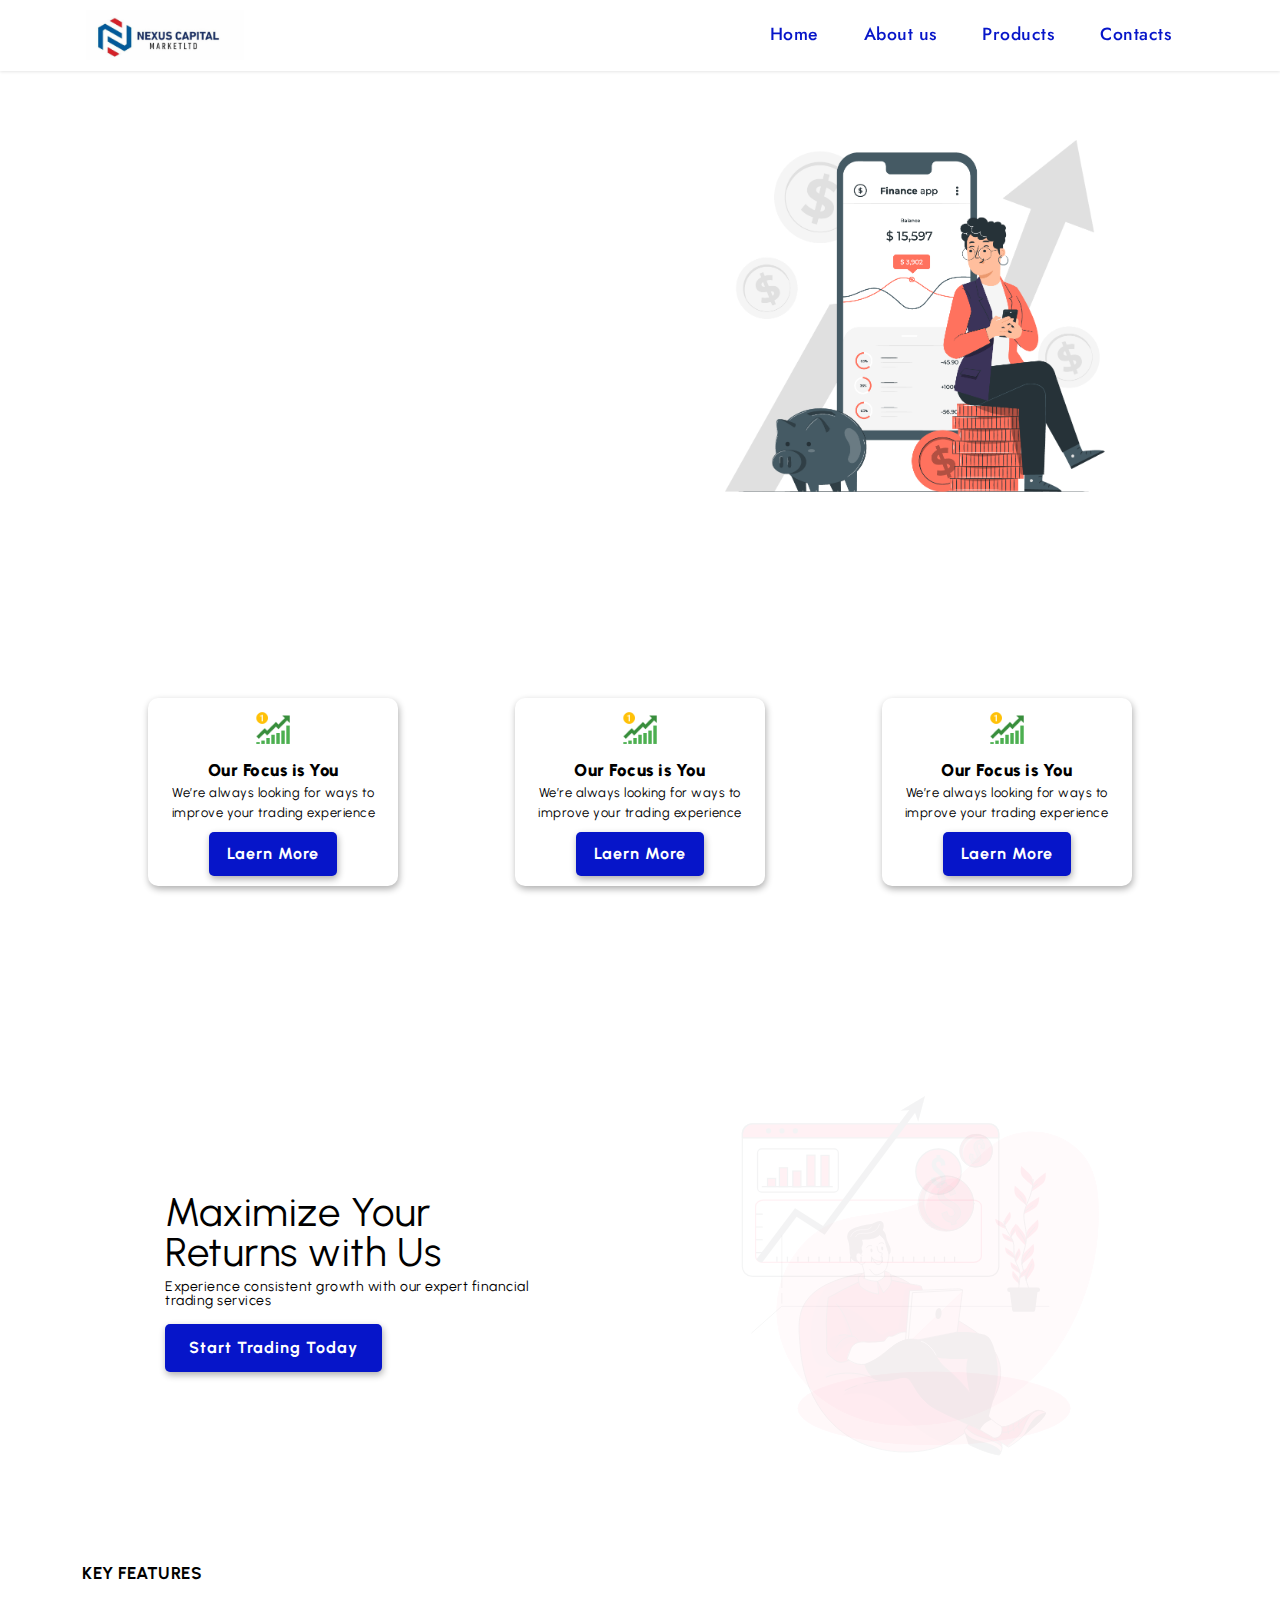
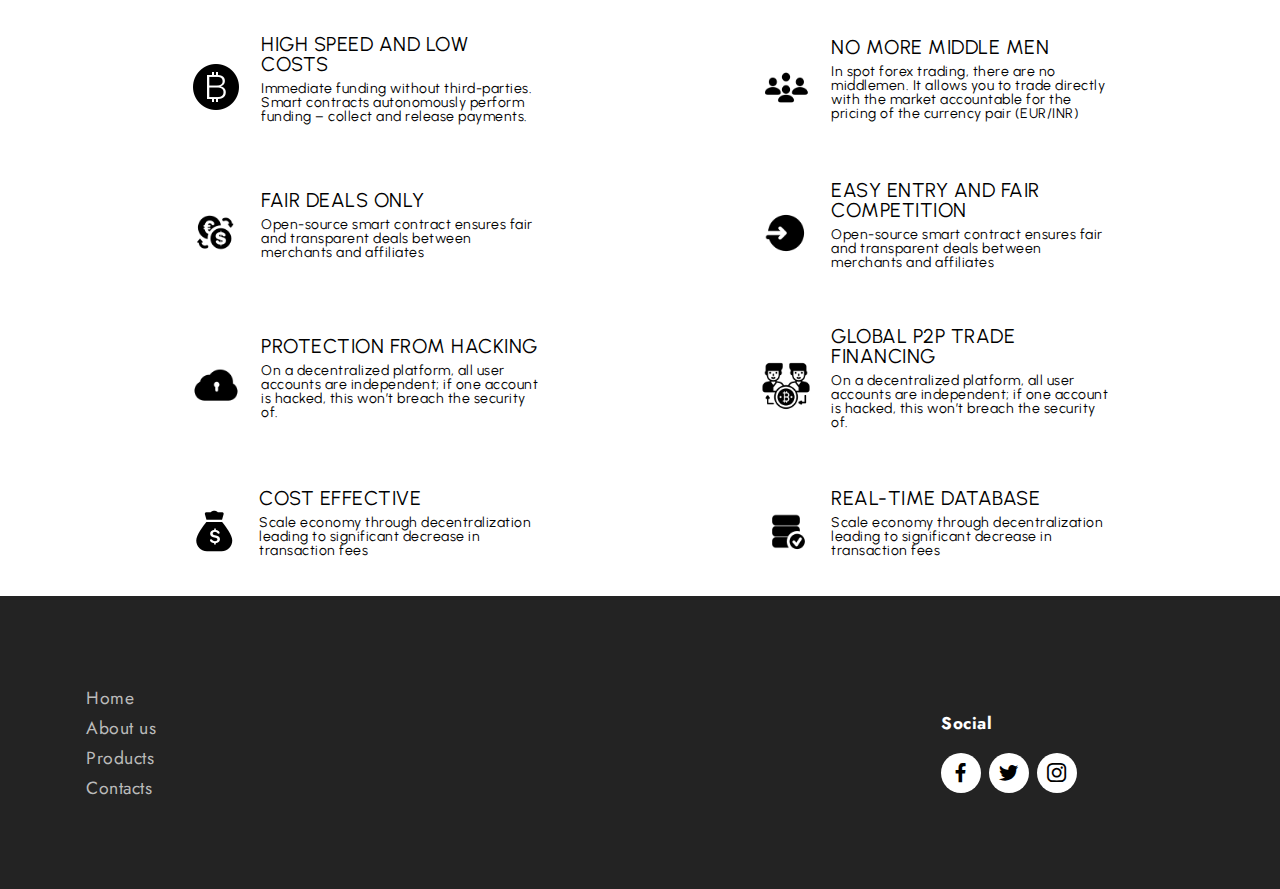
==== index.html @ 84c3f149 "new changes" ====
<!DOCTYPE html>
<html  >
<head>
  <meta charset="UTF-8">
  <meta http-equiv="X-UA-Compatible" content="IE=edge">
  <meta name="generator" content="Mobirise v5.7.12, mobirise.com">
  <meta name="viewport" content="width=device-width, initial-scale=1, minimum-scale=1">
  <link rel="shortcut icon" href="assets/images/nexus.png"  type="image/x-icon">
  <meta name="description" content="">
  
  
  <title>Home</title>
  <link rel="stylesheet" href="assets/web/assets/-icons2/mobirise2.css">
  <link rel="stylesheet" href="assets/bootstrap/css/bootstrap.min.css">
  <link rel="stylesheet" href="assets/bootstrap/css/bootstrap-grid.min.css">
  <link rel="stylesheet" href="assets/bootstrap/css/bootstrap-reboot.min.css">
  <link rel="stylesheet" href="assets/parallax/jarallax.css">
  <link rel="stylesheet" href="assets/dropdown/css/style.css">
  <link rel="stylesheet" href="assets/socicon/css/styles.css">
  <link rel="stylesheet" href="assets/theme/css/style.css">
  <link rel="preload" href="https://fonts.googleapis.com/css?family=Jost:100,200,300,400,500,600,700,800,900,100i,200i,300i,400i,500i,600i,700i,800i,900i&display=swap" as="style" onload="this.onload=null;this.rel='stylesheet'">
  <noscript><link rel="stylesheet" href="https://fonts.googleapis.com/css?family=Jost:100,200,300,400,500,600,700,800,900,100i,200i,300i,400i,500i,600i,700i,800i,900i&display=swap"></noscript>
  <link rel="preload" as="style" href="assets//css/mbr-additional.css"><link rel="stylesheet" href="assets/mobirise/css/mbr-additional.css" type="text/css">

  
  
  
</head>
<body>
  
  <section data-bs-version="5.1" class="menu menu1 cid-tuux1KyDfK" once="menu" id="menu1-0">
    
    

    <nav class="navbar navbar-dropdown navbar-fixed-top navbar-expand-lg">
        <div class="container">
            <div class="navbar-brand">
                
                <span class="navbar-caption-wrap"><a class="navbar-caption text-black display-7 logo-icon" href="#"><img src="assets/images/nexus.png"></a></span>
                
            </div>
            <button class="navbar-toggler" type="button" data-toggle="collapse" data-bs-toggle="collapse" data-target="#navbarSupportedContent" data-bs-target="#navbarSupportedContent" aria-controls="navbarNavAltMarkup" aria-expanded="false" aria-label="Toggle navigation">
                <div class="hamburger">
                    <span></span>
                    <span></span>
                    <span></span>
                </div>
            </button>
            <div class="collapse navbar-collapse" id="navbarSupportedContent">
                <ul class="navbar-nav nav-dropdown nav-right" data-app-modern-menu="true"><li class="nav-item"><a class="nav-link link text-black text-primary display-4" href="index.html">Home</a></li><li class="nav-item"><a class="nav-link link text-black text-primary display-4" href="page1.html">
                            About us</a></li>
                    <li class="nav-item"><a class="nav-link link text-black text-primary display-4" href="page2.html">Products</a></li>
                    <li class="nav-item"><a class="nav-link link text-black text-primary display-4" href="page3.html">Contacts</a>
                    </li></ul>
                
                
            </div>
        </div>
    </nav>
</section>

<section data-bs-version="5.1" class="header2 cid-tuuxbREcXH mbr-fullscreen mbr-parallax-background" id="header2-1">

    
<div class="mbr-overlay" style="opacity: 0;display: none; background-color: black ;"></div>
    
      <section>

        <div class="blank">
        <img src="assets/images//nexus-bg2.png">
        <div class="text">
            <h1></h1>
            <p></p>
        </div>

        </div>
   </section>

    
   <!-- <div class="container">
        <div class="row">
            <div class="col-12 col-lg-6">
                <h1 class="mbr-section-title mbr-fonts-style mb-3 display-1"><strong style="font-size: 3rem">Full Screen Intro</strong></h1>
                
                <p class="mbr-text mbr-fonts-style display-7">Click any text to edit or style it. Select text to insert a link. Click the blue "Gear" icon at the top right corner to hide/show buttons, text, title, and change the block background. Click the red "+" button at the bottom right corner to add a new block. Use the top left menu to create new pages, sites, and add new themes and extensions.</p>
                <div class="mbr-section-btn mt-3"><a class="btn btn-success display-4" href="https://wa.me/919061713244">Contact Us Now</a>
                    <a class="btn btn-success-outline display-4" href="page3.html">Register Now &gt;</a></div>
            </div>
        </div>
    </div>-->
</section>

<section data-bs-version="5.1" class="features4 cid-tuuxSu7wVi" id="features5-3">

    
        <div class="card-container">
            <div class="card-main">
                <div class="card-img"><img src="assets/images/g.png"></div>
                <div class="card-head">Our Focus is You</div>
                <div class="card-p">We’re always looking for ways to improve your trading experience</div>
                <div class="card-button"><button>Laern More</button></div>

            </div>

            <div class="card-main">
                <div class="card-img"><img src="assets/images/g.png"></div>
                <div class="card-head">Our Focus is You</div>
                <div class="card-p">We’re always looking for ways to improve your trading experience</div>
                <div class="card-button"><button>Laern More</button></div>

            </div>

            <div class="card-main">
                <div class="card-img"><img src="assets/images/g.png"></div>
                <div class="card-head">Our Focus is You</div>
                <div class="card-p">We’re always looking for ways to improve your trading experience</div>
                <div class="card-button"><button>Laern More</button></div>

            </div>
        </div>
    
    
 <!--   <div class="container">

      
        <div class="row">
            <div class="col-12 col-lg-4">
                <div class="card-wrapper">
                    <img src="assets/images/g.png">
          
                            <div class="text-wrapper">
                                <h6 class="card-subtitle mbr-fonts-style mb-2 display-4">
                                </h6>
                                <h5 class="card-title mbr-fonts-style display-5">
                                    <strong>OUR FOCUS IS YOU</strong>
                                </h5>
                                <p class="mbr-text mbr-fonts-style mb-5 display-4">

                                 We’re always looking for ways to improve your trading experience</p>
                                <div class="mbr-section-btn">
                                    <a href="https://mobiri.se" class="btn btn-warning display-4">Learn more</a>
                                </div>
                            </div>
                        </div>
                        <div class="col-12 col-md-5">
                            <div class="img-wrapper">
                                <img src="assets/images/" alt="">
                            </div>

                        
                </div>
            </div>
            
            <div class="col-12 col-lg-4">
                <div class="card-wrapper">
                    <img src="assets/images/coins.png">
          
                            <div class="text-wrapper">
                                <h6 class="card-subtitle mbr-fonts-style mb-2 display-4">
                                </h6>
                                <h5 class="card-title mbr-fonts-style display-5">
                                    <strong>VALUE FOR MONEY</strong>
                                </h5>
                                <p class="mbr-text mbr-fonts-style mb-5 display-4">
                                Keep your trading costs down with competitive spreads and low margins</p>
                                <div class="mbr-section-btn">
                                    <a href="https://mobiri.se" class="btn btn-warning display-4">Learn more</a>
                                </div>
                            </div>
                        </div>
                        <div class="col-12 col-md-5">
                            <div class="img-wrapper">
                                <img src="assets/images/" alt="">
                            </div>
                        
                        
                </div>
            </div>
            <div class="col-12 col-lg-4">
                <div class="card-wrapper">
                    <img src="assets/images/coin.png">
          
                            <div class="text-wrapper">
                                <h6 class="card-subtitle mbr-fonts-style mb-2 display-4">
                                </h6>
                                <h5 class="card-title mbr-fonts-style display-5">
                                    <strong>INTUITIVE PLATFORM</strong>
                                </h5>
                                <p class="mbr-text mbr-fonts-style mb-5 display-4">
                                   Trade on our user-friendly, proprietary platform and native apps</p>
                                <div class="mbr-section-btn">
                                    <a href="https://mobiri.se" class="btn btn-warning display-4">Learn more</a>
                                </div>
                            </div>
                        </div>
                        <div class="col-12 col-md-5">
                            <div class="img-wrapper">
                                <img src="assets/images/" alt="">
                            </div>
                        
                </div>
            </div>


        </div>
    </div>
    -->
</section>

      <section>

        <div class="blank">
        <img src="assets/images/revenue-animate.svg">
        <div class="text">
            <h1>Maximize Your Returns with Us</h1>
            <p>Experience consistent growth with our expert financial trading services</p>
            <button>Start Trading Today</button>
        </div>

        </div>
   </section>


<section data-bs-version="5.1" class="clients2" id="clients2-7">
   
<div class="container">
        <div class="row"> 
          <h2 style="margin-bottom: 30px"><strong>KEY FEATURES</strong></h2> 
             <div class="col-12 col-md-6 key" id="test">
                <img src="assets/images/d.png">
                <div class="text">  
                        <strong><h5>HIGH SPEED AND LOW COSTS</h5></strong>
                <p>Immediate funding without third-parties. Smart contracts autonomously perform funding – collect and release payments.</p>
           
                </div>
                
                       </div>
   
               <div class="col-12 col-md-6 key" id="test">
                <img src="assets/images/cr.png">
                <div class="text">
                      <strong><h5>NO MORE MIDDLE MEN</h5></strong>
                      <p>In spot forex trading, there are no middlemen. It allows you to trade directly with the market accountable for the pricing of the currency pair (EUR/INR)</p>
           
                </div>
                
                       </div>
   

              <div class="col-12 col-md-6 key" id="test">
                <img src="assets/images/ex.png">
                <div class="text">
                         <strong><h5>FAIR DEALS ONLY</h5></strong>
                <p>Open-source smart contract ensures fair and transparent deals between merchants and affiliates</p>
           
                </div>
                
                       </div>
   
   
    
            <div class="col-12 col-md-6 key" id="test">
                <img src="assets/images/easy.png">
                <div class="text">
                    <strong><h5>EASY ENTRY AND FAIR COMPETITION</h5></strong>
                <p>Open-source smart contract ensures fair and transparent deals between merchants and affiliates</p>
           
                </div>
                
                       </div>
   
  

            <div class="col-12 col-md-6 key" id="test">
                <img src="assets/images/ha.png">
                <div class="text">
                      <strong><h5>PROTECTION FROM HACKING</h5></strong>
                <p>On a decentralized platform, all user accounts are independent; if one account is hacked, this won’t breach the security of.</p>
           
                </div>
                
                       </div>
   
            <div class="col-12 col-md-6 key" id="test">
                <img src="assets/images/p.png">
                <div class="text">
                      <strong><h5>GLOBAL P2P TRADE FINANCING</h5></strong>
                <p>On a decentralized platform, all user accounts are independent; if one account is hacked, this won’t breach the security of.</p>
           
                </div>
                
                       </div>
   
             <div class="col-12 col-md-6 key" id="test">
                <img src="assets/images/m bag.png">
                <div class="text">
                      <strong><h5>COST EFFECTIVE</h5></strong>
                <p>Scale economy through decentralization leading to significant decrease in transaction fees</p>
           
                </div>
                
                       </div>
   

           
            <div class="col-12 col-md-6 key" id="test">
                <img src="assets/images/c.png">
                <div class="text">
                      <h5>REAL-TIME DATABASE</h5>
                <p>Scale economy through decentralization leading to significant decrease in transaction fees</p>
           
                </div>
                
                       </div>
   
   
   
   

</section>

<section data-bs-version="5.1" class="footer1 cid-tuuxWfXCzd" once="footers" id="footer1-4">

    

    
    
    <div class="container">
        <div class="row mbr-white">
            <div class="col-12 col-md-6 col-lg-3">
                <h5 class="mbr-section-subtitle mbr-fonts-style mb-2 display-7">
                    <strong></strong>
                </h5>
                <ul class="list mbr-fonts-style display-4">
                    <li class="mbr-text item-wrap">Home</li>
                    <li class="mbr-text item-wrap">About us </li>
                    <li class="mbr-text item-wrap">Products</li>
                    <li class="mbr-text item-wrap">Contacts</li>
                </ul>
            </div>
            <div class="col-12 col-md-6 col-lg-3">
                <h5 class="mbr-section-subtitle mbr-fonts-style mb-2 display-7">
                    <strong></strong>
                </h5>
                <ul class="list mbr-fonts-style display-4">

                    <li class="mbr-text item-wrap"></li>
                    <li class="mbr-text item-wrap"></li>
                    <li class="mbr-text item-wrap"></li>
                </ul>
            </div>
            <div class="col-12 col-md-6 col-lg-3">
                <h5 class="mbr-section-subtitle mbr-fonts-style mb-2 display-7">
                    <strong></strong>
                </h5>
                <ul class="list mbr-fonts-style display-4">
                    <li class="mbr-text item-wrap"></li>
                    <li class="mbr-text item-wrap"></li>
                    <li class="mbr-text item-wrap"></li>
                    <li class="mbr-text item-wrap"></li>
                </ul>
            </div>
            <div class="col-12 col-md-6 col-lg-3">
                <h5 class="mbr-section-subtitle mbr-fonts-style mb-2 display-7">
                    <strong></strong>
                </h5>
                <p class="mbr-text mbr-fonts-style mb-4 display-4">
                    </p>
                <h5 class="mbr-section-subtitle mbr-fonts-style mb-3 display-7">
                    <strong>Social</strong>
                </h5>
                <div class="social-row display-7">
                    <div class="soc-item">
                            <span class="mbr-iconfont socicon socicon-facebook"></span>
                        </a>
                    </div>
                    <div class="soc-item">
                            <span class="mbr-iconfont socicon socicon-twitter"></span>
                        </a>
                    </div>
                    <div class="soc-item">
                            <span class="mbr-iconfont socicon socicon-instagram"></span>
                        </a>
                    </div>
                    
                </div>
            </div>
            
        </div>
    </div>

  
</body>
</html>
---- assets/parallax/jarallax.css ----
.jarallax {
    position: relative;
    z-index: 0;
}
.jarallax > .jarallax-img {
    position: absolute;
    object-fit: cover;
    /* support for plugin https://github.com/bfred-it/object-fit-images */
    font-family: 'object-fit: cover;';
    top: 0;
    left: 0;
    width: 100%;
    height: 100%;
    z-index: -1;
}
---- assets/dropdown/css/style.css ----
.navbar-dropdown {
  left: 0;
  padding: 0;
  position: absolute;
  right: 0;
  top: 0;
  transition: all 0.45s ease;
  z-index: 1030;
  background: #282828; }
  .navbar-dropdown .navbar-logo {
    margin-right: 0.8rem;
    transition: margin 0.3s ease-in-out;
    vertical-align: middle; }
    .navbar-dropdown .navbar-logo img {
      height: 3.125rem;
      transition: all 0.3s ease-in-out; }
    .navbar-dropdown .navbar-logo.mbr-iconfont {
      font-size: 3.125rem;
      line-height: 3.125rem; }
  .navbar-dropdown .navbar-caption {
    font-weight: 700;
    white-space: normal;
    vertical-align: -4px;
    line-height: 3.125rem !important; }
    .navbar-dropdown .navbar-caption, .navbar-dropdown .navbar-caption:hover {
      color: inherit;
      text-decoration: none; }
  .navbar-dropdown .mbr-iconfont + .navbar-caption {
    vertical-align: -1px; }
  .navbar-dropdown.navbar-fixed-top {
    position: fixed; }
  .navbar-dropdown .navbar-brand span {
    vertical-align: -4px; }
  .navbar-dropdown.bg-color.transparent {
    background: none; }
  .navbar-dropdown.navbar-short .navbar-brand {
    padding: 0.625rem 0; }
    .navbar-dropdown.navbar-short .navbar-brand span {
      vertical-align: -1px; }
  .navbar-dropdown.navbar-short .navbar-caption {
    line-height: 2.375rem !important;
    vertical-align: -2px; }
  .navbar-dropdown.navbar-short .navbar-logo {
    margin-right: 0.5rem; }
    .navbar-dropdown.navbar-short .navbar-logo img {
      height: 2.375rem; }
    .navbar-dropdown.navbar-short .navbar-logo.mbr-iconfont {
      font-size: 2.375rem;
      line-height: 2.375rem; }
  .navbar-dropdown.navbar-short .mbr-table-cell {
    height: 3.625rem; }
  .navbar-dropdown .navbar-close {
    left: 0.6875rem;
    position: fixed;
    top: 0.75rem;
    z-index: 1000; }
  .navbar-dropdown .hamburger-icon {
    content: "";
    display: inline-block;
    vertical-align: middle;
    width: 16px;
    -webkit-box-shadow: 0 -6px 0 1px #282828,0 0 0 1px #282828,0 6px 0 1px #282828;
    -moz-box-shadow: 0 -6px 0 1px #282828,0 0 0 1px #282828,0 6px 0 1px #282828;
    box-shadow: 0 -6px 0 1px #282828,0 0 0 1px #282828,0 6px 0 1px #282828; }

.dropdown-menu .dropdown-toggle[data-toggle="dropdown-submenu"]::after {
  border-bottom: 0.35em solid transparent;
  border-left: 0.35em solid;
  border-right: 0;
  border-top: 0.35em solid transparent;
  margin-left: 0.3rem; }

.dropdown-menu .dropdown-item:focus {
  outline: 0; }

.nav-dropdown {
  font-size: 0.75rem;
  font-weight: 500;
  height: auto !important; }
  .nav-dropdown .nav-btn {
    padding-left: 1rem; }
  .nav-dropdown .link {
    margin: .667em 1.667em;
    font-weight: 500;
    padding: 0;
    transition: color .2s ease-in-out; }
    .nav-dropdown .link.dropdown-toggle {
      margin-right: 2.583em; }
      .nav-dropdown .link.dropdown-toggle::after {
        margin-left: .25rem;
        border-top: 0.35em solid;
        border-right: 0.35em solid transparent;
        border-left: 0.35em solid transparent;
        border-bottom: 0; }
      .nav-dropdown .link.dropdown-toggle[aria-expanded="true"] {
        margin: 0;
        padding: 0.667em 3.263em  0.667em 1.667em; }
  .nav-dropdown .link::after,
  .nav-dropdown .dropdown-item::after {
    color: inherit; }
  .nav-dropdown .btn {
    font-size: 0.75rem;
    font-weight: 700;
    letter-spacing: 0;
    margin-bottom: 0;
    padding-left: 1.25rem;
    padding-right: 1.25rem; }
  .nav-dropdown .dropdown-menu {
    border-radius: 0;
    border: 0;
    left: 0;
    margin: 0;
    padding-bottom: 1.25rem;
    padding-top: 1.25rem;
    position: relative; }
  .nav-dropdown .dropdown-submenu {
    margin-left: 0.125rem;
    top: 0; }
  .nav-dropdown .dropdown-item {
    font-weight: 500;
    line-height: 2;
    padding: 0.3846em 4.615em 0.3846em 1.5385em;
    position: relative;
    transition: color .2s ease-in-out, background-color .2s ease-in-out; }
    .nav-dropdown .dropdown-item::after {
      margin-top: -0.3077em;
      position: absolute;
      right: 1.1538em;
      top: 50%; }
    .nav-dropdown .dropdown-item:focus, .nav-dropdown .dropdown-item:hover {
      background: none; }

@media (max-width: 767px) {
  .nav-dropdown.navbar-toggleable-sm {
    bottom: 0;
    display: none;
    left: 0;
    overflow-x: hidden;
    position: fixed;
    top: 0;
    transform: translateX(-100%);
    -ms-transform: translateX(-100%);
    -webkit-transform: translateX(-100%);
    width: 18.75rem;
    z-index: 999; } }
.nav-dropdown.navbar-toggleable-xl {
  bottom: 0;
  display: none;
  left: 0;
  overflow-x: hidden;
  position: fixed;
  top: 0;
  transform: translateX(-100%);
  -ms-transform: translateX(-100%);
  -webkit-transform: translateX(-100%);
  width: 18.75rem;
  z-index: 999; }

.nav-dropdown-sm {
  display: block !important;
  overflow-x: hidden;
  overflow: auto;
  padding-top: 3.875rem; }
  .nav-dropdown-sm::after {
    content: "";
    display: block;
    height: 3rem;
    width: 100%; }
  .nav-dropdown-sm.collapse.in ~ .navbar-close {
    display: block !important; }
  .nav-dropdown-sm.collapsing, .nav-dropdown-sm.collapse.in {
    transform: translateX(0);
    -ms-transform: translateX(0);
    -webkit-transform: translateX(0);
    transition: all 0.25s ease-out;
    -webkit-transition: all 0.25s ease-out;
    background: #282828; }
  .nav-dropdown-sm.collapsing[aria-expanded="false"] {
    transform: translateX(-100%);
    -ms-transform: translateX(-100%);
    -webkit-transform: translateX(-100%); }
  .nav-dropdown-sm .nav-item {
    display: block;
    margin-left: 0 !important;
    padding-left: 0; }
  .nav-dropdown-sm .link,
  .nav-dropdown-sm .dropdown-item {
    border-top: 1px dotted rgba(255, 255, 255, 0.1);
    font-size: 0.8125rem;
    line-height: 1.6;
    margin: 0 !important;
    padding: 0.875rem 2.4rem 0.875rem 1.5625rem !important;
    position: relative;
    white-space: normal; }
    .nav-dropdown-sm .link:focus, .nav-dropdown-sm .link:hover,
    .nav-dropdown-sm .dropdown-item:focus,
    .nav-dropdown-sm .dropdown-item:hover {
      background: rgba(0, 0, 0, 0.2) !important;
      color: #c0a375; }
  .nav-dropdown-sm .nav-btn {
    position: relative;
    padding: 1.5625rem 1.5625rem 0 1.5625rem; }
    .nav-dropdown-sm .nav-btn::before {
      border-top: 1px dotted rgba(255, 255, 255, 0.1);
      content: "";
      left: 0;
      position: absolute;
      top: 0;
      width: 100%; }
    .nav-dropdown-sm .nav-btn + .nav-btn {
      padding-top: 0.625rem; }
      .nav-dropdown-sm .nav-btn + .nav-btn::before {
        display: none; }
  .nav-dropdown-sm .btn {
    padding: 0.625rem 0; }
  .nav-dropdown-sm .dropdown-toggle[data-toggle="dropdown-submenu"]::after {
    margin-left: .25rem;
    border-top: 0.35em solid;
    border-right: 0.35em solid transparent;
    border-left: 0.35em solid transparent;
    border-bottom: 0; }
  .nav-dropdown-sm .dropdown-toggle[data-toggle="dropdown-submenu"][aria-expanded="true"]::after {
    border-top: 0;
    border-right: 0.35em solid transparent;
    border-left: 0.35em solid transparent;
    border-bottom: 0.35em solid; }
  .nav-dropdown-sm .dropdown-menu {
    margin: 0;
    padding: 0;
    position: relative;
    top: 0;
    left: 0;
    width: 100%;
    border: 0;
    float: none;
    border-radius: 0;
    background: none; }
  .nav-dropdown-sm .dropdown-submenu {
    left: 100%;
    margin-left: 0.125rem;
    margin-top: -1.25rem;
    top: 0; }

.navbar-toggleable-sm .nav-dropdown .dropdown-menu {
  position: absolute; }

.navbar-toggleable-sm .nav-dropdown .dropdown-submenu {
  left: 100%;
  margin-left: 0.125rem;
  margin-top: -1.25rem;
  top: 0; }

.navbar-toggleable-sm.opened .nav-dropdown .dropdown-menu {
  position: relative; }

.navbar-toggleable-sm.opened .nav-dropdown .dropdown-submenu {
  left: 0;
  margin-left: 00rem;
  margin-top: 0rem;
  top: 0; }

.is-builder .nav-dropdown.collapsing {
  transition: none !important; }
---- assets/socicon/css/styles.css ----
@charset "UTF-8";

@font-face {
  font-family: 'Socicon';
  src:  url('../fonts/socicon.eot');
  src:  url('../fonts/socicon.eot?#iefix') format('embedded-opentype'),
    url('../fonts/socicon.woff2') format('woff2'),
    url('../fonts/socicon.ttf') format('truetype'),
    url('../fonts/socicon.woff') format('woff'),
    url('../fonts/socicon.svg#socicon') format('svg');
  font-weight: normal;
  font-style: normal;
  font-display: swap;
}

[data-icon]:before {
  font-family: "socicon" !important;
  content: attr(data-icon);
  font-style: normal !important;
  font-weight: normal !important;
  font-variant: normal !important;
  text-transform: none !important;
  speak: none;
  line-height: 1;
  -webkit-font-smoothing: antialiased;
  -moz-osx-font-smoothing: grayscale;
}

[class^="socicon-"], [class*=" socicon-"] {
  /* use !important to prevent issues with browser extensions that change fonts */
  font-family: 'Socicon' !important;
  speak: none;
  font-style: normal;
  font-weight: normal;
  font-variant: normal;
  text-transform: none;
  line-height: 1;

  /* Better Font Rendering =========== */
  -webkit-font-smoothing: antialiased;
  -moz-osx-font-smoothing: grayscale;
}

.socicon-eitaa:before {
  content: "\e97c";
}
.socicon-soroush:before {
  content: "\e97d";
}
.socicon-bale:before {
  content: "\e97e";
}
.socicon-zazzle:before {
  content: "\e97b";
}
.socicon-society6:before {
  content: "\e97a";
}
.socicon-redbubble:before {
  content: "\e979";
}
.socicon-avvo:before {
  content: "\e978";
}
.socicon-stitcher:before {
  content: "\e977";
}
.socicon-googlehangouts:before {
  content: "\e974";
}
.socicon-dlive:before {
  content: "\e975";
}
.socicon-vsco:before {
  content: "\e976";
}
.socicon-flipboard:before {
  content: "\e973";
}
.socicon-ubuntu:before {
  content: "\e958";
}
.socicon-artstation:before {
  content: "\e959";
}
.socicon-invision:before {
  content: "\e95a";
}
.socicon-torial:before {
  content: "\e95b";
}
.socicon-collectorz:before {
  content: "\e95c";
}
.socicon-seenthis:before {
  content: "\e95d";
}
.socicon-googleplaymusic:before {
  content: "\e95e";
}
.socicon-debian:before {
  content: "\e95f";
}
.socicon-filmfreeway:before {
  content: "\e960";
}
.socicon-gnome:before {
  content: "\e961";
}
.socicon-itchio:before {
  content: "\e962";
}
.socicon-jamendo:before {
  content: "\e963";
}
.socicon-mix:before {
  content: "\e964";
}
.socicon-sharepoint:before {
  content: "\e965";
}
.socicon-tinder:before {
  content: "\e966";
}
.socicon-windguru:before {
  content: "\e967";
}
.socicon-cdbaby:before {
  content: "\e968";
}
.socicon-elementaryos:before {
  content: "\e969";
}
.socicon-stage32:before {
  content: "\e96a";
}
.socicon-tiktok:before {
  content: "\e96b";
}
.socicon-gitter:before {
  content: "\e96c";
}
.socicon-letterboxd:before {
  content: "\e96d";
}
.socicon-threema:before {
  content: "\e96e";
}
.socicon-splice:before {
  content: "\e96f";
}
.socicon-metapop:before {
  content: "\e970";
}
.socicon-naver:before {
  content: "\e971";
}
.socicon-remote:before {
  content: "\e972";
}
.socicon-internet:before {
  content: "\e957";
}
.socicon-moddb:before {
  content: "\e94b";
}
.socicon-indiedb:before {
  content: "\e94c";
}
.socicon-traxsource:before {
  content: "\e94d";
}
.socicon-gamefor:before {
  content: "\e94e";
}
.socicon-pixiv:before {
  content: "\e94f";
}
.socicon-myanimelist:before {
  content: "\e950";
}
.socicon-blackberry:before {
  content: "\e951";
}
.socicon-wickr:before {
  content: "\e952";
}
.socicon-spip:before {
  content: "\e953";
}
.socicon-napster:before {
  content: "\e954";
}
.socicon-beatport:before {
  content: "\e955";
}
.socicon-hackerone:before {
  content: "\e956";
}
.socicon-hackernews:before {
  content: "\e946";
}
.socicon-smashwords:before {
  content: "\e947";
}
.socicon-kobo:before {
  content: "\e948";
}
.socicon-bookbub:before {
  content: "\e949";
}
.socicon-mailru:before {
  content: "\e94a";
}
.socicon-gitlab:before {
  content: "\e945";
}
.socicon-instructables:before {
  content: "\e944";
}
.socicon-portfolio:before {
  content: "\e943";
}
.socicon-codered:before {
  content: "\e940";
}
.socicon-origin:before {
  content: "\e941";
}
.socicon-nextdoor:before {
  content: "\e942";
}
.socicon-udemy:before {
  content: "\e93f";
}
.socicon-livemaster:before {
  content: "\e93e";
}
.socicon-crunchbase:before {
  content: "\e93b";
}
.socicon-homefy:before {
  content: "\e93c";
}
.socicon-calendly:before {
  content: "\e93d";
}
.socicon-realtor:before {
  content: "\e90f";
}
.socicon-tidal:before {
  content: "\e910";
}
.socicon-qobuz:before {
  content: "\e911";
}
.socicon-natgeo:before {
  content: "\e912";
}
.socicon-mastodon:before {
  content: "\e913";
}
.socicon-unsplash:before {
  content: "\e914";
}
.socicon-homeadvisor:before {
  content: "\e915";
}
.socicon-angieslist:before {
  content: "\e916";
}
.socicon-codepen:before {
  content: "\e917";
}
.socicon-slack:before {
  content: "\e918";
}
.socicon-openaigym:before {
  content: "\e919";
}
.socicon-logmein:before {
  content: "\e91a";
}
.socicon-fiverr:before {
  content: "\e91b";
}
.socicon-gotomeeting:before {
  content: "\e91c";
}
.socicon-aliexpress:before {
  content: "\e91d";
}
.socicon-guru:before {
  content: "\e91e";
}
.socicon-appstore:before {
  content: "\e91f";
}
.socicon-homes:before {
  content: "\e920";
}
.socicon-zoom:before {
  content: "\e921";
}
.socicon-alibaba:before {
  content: "\e922";
}
.socicon-craigslist:before {
  content: "\e923";
}
.socicon-wix:before {
  content: "\e924";
}
.socicon-redfin:before {
  content: "\e925";
}
.socicon-googlecalendar:before {
  content: "\e926";
}
.socicon-shopify:before {
  content: "\e927";
}
.socicon-freelancer:before {
  content: "\e928";
}
.socicon-seedrs:before {
  content: "\e929";
}
.socicon-bing:before {
  content: "\e92a";
}
.socicon-doodle:before {
  content: "\e92b";
}
.socicon-bonanza:before {
  content: "\e92c";
}
.socicon-squarespace:before {
  content: "\e92d";
}
.socicon-toptal:before {
  content: "\e92e";
}
.socicon-gust:before {
  content: "\e92f";
}
.socicon-ask:before {
  content: "\e930";
}
.socicon-trulia:before {
  content: "\e931";
}
.socicon-loomly:before {
  content: "\e932";
}
.socicon-ghost:before {
  content: "\e933";
}
.socicon-upwork:before {
  content: "\e934";
}
.socicon-fundable:before {
  content: "\e935";
}
.socicon-booking:before {
  content: "\e936";
}
.socicon-googlemaps:before {
  content: "\e937";
}
.socicon-zillow:before {
  content: "\e938";
}
.socicon-niconico:before {
  content: "\e939";
}
.socicon-toneden:before {
  content: "\e93a";
}
.socicon-augment:before {
  content: "\e908";
}
.socicon-bitbucket:before {
  content: "\e909";
}
.socicon-fyuse:before {
  content: "\e90a";
}
.socicon-yt-gaming:before {
  content: "\e90b";
}
.socicon-sketchfab:before {
  content: "\e90c";
}
.socicon-mobcrush:before {
  content: "\e90d";
}
.socicon-microsoft:before {
  content: "\e90e";
}
.socicon-pandora:before {
  content: "\e907";
}
.socicon-messenger:before {
  content: "\e906";
}
.socicon-gamewisp:before {
  content: "\e905";
}
.socicon-bloglovin:before {
  content: "\e904";
}
.socicon-tunein:before {
  content: "\e903";
}
.socicon-gamejolt:before {
  content: "\e901";
}
.socicon-trello:before {
  content: "\e902";
}
.socicon-spreadshirt:before {
  content: "\e900";
}
.socicon-500px:before {
  content: "\e000";
}
.socicon-8tracks:before {
  content: "\e001";
}
.socicon-airbnb:before {
  content: "\e002";
}
.socicon-alliance:before {
  content: "\e003";
}
.socicon-amazon:before {
  content: "\e004";
}
.socicon-amplement:before {
  content: "\e005";
}
.socicon-android:before {
  content: "\e006";
}
.socicon-angellist:before {
  content: "\e007";
}
.socicon-apple:before {
  content: "\e008";
}
.socicon-appnet:before {
  content: "\e009";
}
.socicon-baidu:before {
  content: "\e00a";
}
.socicon-bandcamp:before {
  content: "\e00b";
}
.socicon-battlenet:before {
  content: "\e00c";
}
.socicon-mixer:before {
  content: "\e00d";
}
.socicon-bebee:before {
  content: "\e00e";
}
.socicon-bebo:before {
  content: "\e00f";
}
.socicon-behance:before {
  content: "\e010";
}
.socicon-blizzard:before {
  content: "\e011";
}
.socicon-blogger:before {
  content: "\e012";
}
.socicon-buffer:before {
  content: "\e013";
}
.socicon-chrome:before {
  content: "\e014";
}
.socicon-coderwall:before {
  content: "\e015";
}
.socicon-curse:before {
  content: "\e016";
}
.socicon-dailymotion:before {
  content: "\e017";
}
.socicon-deezer:before {
  content: "\e018";
}
.socicon-delicious:before {
  content: "\e019";
}
.socicon-deviantart:before {
  content: "\e01a";
}
.socicon-diablo:before {
  content: "\e01b";
}
.socicon-digg:before {
  content: "\e01c";
}
.socicon-discord:before {
  content: "\e01d";
}
.socicon-disqus:before {
  content: "\e01e";
}
.socicon-douban:before {
  content: "\e01f";
}
.socicon-draugiem:before {
  content: "\e020";
}
.socicon-dribbble:before {
  content: "\e021";
}
.socicon-drupal:before {
  content: "\e022";
}
.socicon-ebay:before {
  content: "\e023";
}
.socicon-ello:before {
  content: "\e024";
}
.socicon-endomodo:before {
  content: "\e025";
}
.socicon-envato:before {
  content: "\e026";
}
.socicon-etsy:before {
  content: "\e027";
}
.socicon-facebook:before {
  content: "\e028";
}
.socicon-feedburner:before {
  content: "\e029";
}
.socicon-filmweb:before {
  content: "\e02a";
}
.socicon-firefox:before {
  content: "\e02b";
}
.socicon-flattr:before {
  content: "\e02c";
}
.socicon-flickr:before {
  content: "\e02d";
}
.socicon-formulr:before {
  content: "\e02e";
}
.socicon-forrst:before {
  content: "\e02f";
}
.socicon-foursquare:before {
  content: "\e030";
}
.socicon-friendfeed:before {
  content: "\e031";
}
.socicon-github:before {
  content: "\e032";
}
.socicon-goodreads:before {
  content: "\e033";
}
.socicon-google:before {
  content: "\e034";
}
.socicon-googlescholar:before {
  content: "\e035";
}
.socicon-googlegroups:before {
  content: "\e036";
}
.socicon-googlephotos:before {
  content: "\e037";
}
.socicon-googleplus:before {
  content: "\e038";
}
.socicon-grooveshark:before {
  content: "\e039";
}
.socicon-hackerrank:before {
  content: "\e03a";
}
.socicon-hearthstone:before {
  content: "\e03b";
}
.socicon-hellocoton:before {
  content: "\e03c";
}
.socicon-heroes:before {
  content: "\e03d";
}
.socicon-smashcast:before {
  content: "\e03e";
}
.socicon-horde:before {
  content: "\e03f";
}
.socicon-houzz:before {
  content: "\e040";
}
.socicon-icq:before {
  content: "\e041";
}
.socicon-identica:before {
  content: "\e042";
}
.socicon-imdb:before {
  content: "\e043";
}
.socicon-instagram:before {
  content: "\e044";
}
.socicon-issuu:before {
  content: "\e045";
}
.socicon-istock:before {
  content: "\e046";
}
.socicon-itunes:before {
  content: "\e047";
}
.socicon-keybase:before {
  content: "\e048";
}
.socicon-lanyrd:before {
  content: "\e049";
}
.socicon-lastfm:before {
  content: "\e04a";
}
.socicon-line:before {
  content: "\e04b";
}
.socicon-linkedin:before {
  content: "\e04c";
}
.socicon-livejournal:before {
  content: "\e04d";
}
.socicon-lyft:before {
  content: "\e04e";
}
.socicon-macos:before {
  content: "\e04f";
}
.socicon-mail:before {
  content: "\e050";
}
.socicon-medium:before {
  content: "\e051";
}
.socicon-meetup:before {
  content: "\e052";
}
.socicon-mixcloud:before {
  content: "\e053";
}
.socicon-modelmayhem:before {
  content: "\e054";
}
.socicon-mumble:before {
  content: "\e055";
}
.socicon-myspace:before {
  content: "\e056";
}
.socicon-newsvine:before {
  content: "\e057";
}
.socicon-nintendo:before {
  content: "\e058";
}
.socicon-npm:before {
  content: "\e059";
}
.socicon-odnoklassniki:before {
  content: "\e05a";
}
.socicon-openid:before {
  content: "\e05b";
}
.socicon-opera:before {
  content: "\e05c";
}
.socicon-outlook:before {
  content: "\e05d";
}
.socicon-overwatch:before {
  content: "\e05e";
}
.socicon-patreon:before {
  content: "\e05f";
}
.socicon-paypal:before {
  content: "\e060";
}
.socicon-periscope:before {
  content: "\e061";
}
.socicon-persona:before {
  content: "\e062";
}
.socicon-pinterest:before {
  content: "\e063";
}
.socicon-play:before {
  content: "\e064";
}
.socicon-player:before {
  content: "\e065";
}
.socicon-playstation:before {
  content: "\e066";
}
.socicon-pocket:before {
  content: "\e067";
}
.socicon-qq:before {
  content: "\e068";
}
.socicon-quora:before {
  content: "\e069";
}
.socicon-raidcall:before {
  content: "\e06a";
}
.socicon-ravelry:before {
  content: "\e06b";
}
.socicon-reddit:before {
  content: "\e06c";
}
.socicon-renren:before {
  content: "\e06d";
}
.socicon-researchgate:before {
  content: "\e06e";
}
.socicon-residentadvisor:before {
  content: "\e06f";
}
.socicon-reverbnation:before {
  content: "\e070";
}
.socicon-rss:before {
  content: "\e071";
}
.socicon-sharethis:before {
  content: "\e072";
}
.socicon-skype:before {
  content: "\e073";
}
.socicon-slideshare:before {
  content: "\e074";
}
.socicon-smugmug:before {
  content: "\e075";
}
.socicon-snapchat:before {
  content: "\e076";
}
.socicon-songkick:before {
  content: "\e077";
}
.socicon-soundcloud:before {
  content: "\e078";
}
.socicon-spotify:before {
  content: "\e079";
}
.socicon-stackexchange:before {
  content: "\e07a";
}
.socicon-stackoverflow:before {
  content: "\e07b";
}
.socicon-starcraft:before {
  content: "\e07c";
}
.socicon-stayfriends:before {
  content: "\e07d";
}
.socicon-steam:before {
  content: "\e07e";
}
.socicon-storehouse:before {
  content: "\e07f";
}
.socicon-strava:before {
  content: "\e080";
}
.socicon-streamjar:before {
  content: "\e081";
}
.socicon-stumbleupon:before {
  content: "\e082";
}
.socicon-swarm:before {
  content: "\e083";
}
.socicon-teamspeak:before {
  content: "\e084";
}
.socicon-teamviewer:before {
  content: "\e085";
}
.socicon-technorati:before {
  content: "\e086";
}
.socicon-telegram:before {
  content: "\e087";
}
.socicon-tripadvisor:before {
  content: "\e088";
}
.socicon-tripit:before {
  content: "\e089";
}
.socicon-triplej:before {
  content: "\e08a";
}
.socicon-tumblr:before {
  content: "\e08b";
}
.socicon-twitch:before {
  content: "\e08c";
}
.socicon-twitter:before {
  content: "\e08d";
}
.socicon-uber:before {
  content: "\e08e";
}
.socicon-ventrilo:before {
  content: "\e08f";
}
.socicon-viadeo:before {
  content: "\e090";
}
.socicon-viber:before {
  content: "\e091";
}
.socicon-viewbug:before {
  content: "\e092";
}
.socicon-vimeo:before {
  content: "\e093";
}
.socicon-vine:before {
  content: "\e094";
}
.socicon-vkontakte:before {
  content: "\e095";
}
.socicon-warcraft:before {
  content: "\e096";
}
.socicon-wechat:before {
  content: "\e097";
}
.socicon-weibo:before {
  content: "\e098";
}
.socicon-whatsapp:before {
  content: "\e099";
}
.socicon-wikipedia:before {
  content: "\e09a";
}
.socicon-windows:before {
  content: "\e09b";
}
.socicon-wordpress:before {
  content: "\e09c";
}
.socicon-wykop:before {
  content: "\e09d";
}
.socicon-xbox:before {
  content: "\e09e";
}
.socicon-xing:before {
  content: "\e09f";
}
.socicon-yahoo:before {
  content: "\e0a0";
}
.socicon-yammer:before {
  content: "\e0a1";
}
.socicon-yandex:before {
  content: "\e0a2";
}
.socicon-yelp:before {
  content: "\e0a3";
}
.socicon-younow:before {
  content: "\e0a4";
}
.socicon-youtube:before {
  content: "\e0a5";
}
.socicon-zapier:before {
  content: "\e0a6";
}
.socicon-zerply:before {
  content: "\e0a7";
}
.socicon-zomato:before {
  content: "\e0a8";
}
.socicon-zynga:before {
  content: "\e0a9";
}
---- assets/theme/css/style.css ----
@charset "UTF-8";
section {
  background-color: #ffffff;
}

body {
  font-style: normal;
  line-height: 1.5;
  font-weight: 400;
  color:#000000;;
  position: relative;
}


button {
  background-color: transparent;
  border-color: transparent;
}

section,
.container,
.container-fluid {
  position: relative;
  word-wrap: break-word;
}

a.mbr-iconfont:hover {
  text-decoration: none;
}

.article .lead p,
.article .lead ul,
.article .lead ol,
.article .lead pre,
.article .lead blockquote {
  margin-bottom: 0;
}

a {
  font-style: normal;
  font-weight: 400;
  cursor: pointer;
}
a, a:hover {
  text-decoration: none;
}

.mbr-section-title {
  font-style: normal;
  line-height: 1.3;
}

.mbr-section-subtitle {
  line-height: 1.3;
}

.mbr-text {
  font-style: normal;
  line-height: 1.7;
}

h1,
h2,
h3,
h4,
h5,
h6,
.display-1,
.display-2,
.display-4,
.display-5,
.display-7,
span,
p,
a {
  line-height: 1;
  word-break: break-word;
  word-wrap: break-word;
  font-weight: 400;
}

b,
strong {
  font-weight: bold;
  font-size: 17px;
}


input:-webkit-autofill, input:-webkit-autofill:hover, input:-webkit-autofill:focus, input:-webkit-autofill:active {
  transition-delay: 9999s;
  -webkit-transition-property: background-color, color;
  transition-property: background-color, color;
}

textarea[type=hidden] {
  display: none;
}

section {
  background-position: 50% 50%;
  background-repeat: no-repeat;
  background-size: cover;
}
section .mbr-background-video,
section .mbr-background-video-preview {
  position: absolute;
  bottom: 0;
  left: 0;
  right: 0;
  top: 0;
}

.hidden {
  visibility: hidden;
}

.mbr-z-index20 {
  z-index: 20;
}

/*! Base colors */
.mbr-white {
  color: #ffffff;
}

.mbr-black {
  color: #111111;
}

.mbr-bg-white {
  background-color: #ffffff;
}

.mbr-bg-black {
  background-color: #000000;
}

/*! Text-aligns */
.align-left {
  text-align: left;
}

.align-center {
  text-align: center;
}

.align-right {
  text-align: right;
}

/*! Font-weight  */
.mbr-light {
  font-weight: 300;
}

.mbr-regular {
  font-weight: 400;
}

.mbr-semibold {
  font-weight: 500;
}

.mbr-bold {
  font-weight: 700;
}

/*! Media  */
.media-content {
  flex-basis: 100%;
}

.media-container-row {
  display: flex;
  flex-direction: row;
  flex-wrap: wrap;
  justify-content: center;
  align-content: center;
  align-items: start;
}
.media-container-row .media-size-item {
  width: 400px;
}

.media-container-column {
  display: flex;
  flex-direction: column;
  flex-wrap: wrap;
  justify-content: center;
  align-content: center;
  align-items: stretch;
}
.media-container-column > * {
  width: 100%;
}

@media (min-width: 992px) {
  .media-container-row {
    flex-wrap: nowrap;
  }
}
figure {
  margin-bottom: 0;
  overflow: hidden;
}

figure[mbr-media-size] {
  transition: width 0.1s;
}

img,
iframe {
  display: block;
  width: 100%;
  padding:10px
}

.card {
  background-color: transparent;
  border: none;
}

.card-box {
  width: 100%;
}

.card-img {
  text-align: center;
  flex-shrink: 0;
  -webkit-flex-shrink: 0;
}

.media {
  max-width: 100%;
  margin: 0 auto;
}

.mbr-figure {
  align-self: center;
}

.media-container > div {
  max-width: 100%;
}

.mbr-figure img,
.card-img img {
  width: 100%;
}

@media (max-width: 991px) {
  .media-size-item {
    width: auto !important;
  }

  .media {
    width: auto;
  }

  .mbr-figure {
    width: 100% !important;
  }
}
/*! Buttons */
.mbr-section-btn {
  margin-left: -0.6rem;
  margin-right: -0.6rem;
  font-size: 0;
}

.btn {
  font-weight: 600;
  border-width: 1px;
  font-style: normal;
  margin: 0.6rem 0.6rem;
  white-space: normal;
  transition: all 0.2s ease-in-out;
  display: inline-flex;
  align-items: center;
  justify-content: center;
  word-break: break-word;
}

.btn-sm {
  font-weight: 600;
  letter-spacing: 0px;
  transition: all 0.3s ease-in-out;
}

.btn-md {
  font-weight: 600;
  letter-spacing: 0px;
  transition: all 0.3s ease-in-out;
}

.btn-lg {
  font-weight: 600;
  letter-spacing: 0px;
  transition: all 0.3s ease-in-out;
}

.btn-form {
  margin: 0;
}
.btn-form:hover {
  cursor: pointer;
}

nav .mbr-section-btn {
  margin-left: 0rem;
  margin-right: 0rem;
}

/*! Btn icon margin */
.btn .mbr-iconfont,
.btn.btn-sm .mbr-iconfont {
  order: 1;
  cursor: pointer;
  margin-left: 0.5rem;
  vertical-align: sub;
}

.btn.btn-md .mbr-iconfont,
.btn.btn-md .mbr-iconfont {
  margin-left: 0.8rem;
}

.mbr-regular {
  font-weight: 400;
}

.mbr-semibold {
  font-weight: 500;
}

.mbr-bold {
  font-weight: 700;
}

[type=submit] {
  -webkit-appearance: none;
}

/*! Full-screen */
.mbr-fullscreen .mbr-overlay {
  min-height: 100vh;
}
/*

.mbr-fullscreen {
  display: flex;
  display: -moz-flex;
  display: -ms-flex;
  display: -o-flex;
  align-items: center;
  min-height: 50vh;
  padding-top: 3rem;
  padding-bottom: 3rem;
}

! Map */
.map {
  height: 25rem;
  position: relative;
}
.map iframe {
  width: 100%;
  height: 100%;
}

/*! Scroll to top arrow */
.mbr-arrow-up {
  bottom: 25px;
  right: 90px;
  position: fixed;
  text-align: right;
  z-index: 5000;
  color: #ffffff;
  font-size: 22px;
}

.key img {float: left;
 width:90px; 
 padding:20px;
}


.mbr-arrow-up a {
  background: rgba(0, 0, 0, 0.2);
  border-radius: 50%;
  color: #fff;
  display: inline-block;
  height: 60px;
  width: 60px;
  border: 2px solid #fff;
  outline-style: none !important;
  position: relative;
  text-decoration: none;
  transition: all 0.3s ease-in-out;
  cursor: pointer;
  text-align: center;
}
.mbr-arrow-up a:hover {
  background-color: rgba(0, 0, 0, 0.4);
}
.mbr-arrow-up a i {
  line-height: 60px;
}

.mbr-arrow-up-icon {
  display: block;
  color: #fff;
}

.mbr-arrow-up-icon::before {
  content: "›";
  display: inline-block;
  font-family: monospace;
  font-size: 22px;
  line-height: 1;
  font-style: normal;
  position: relative;
  top: 6px;
  left: -4px;
  transform: rotate(-90deg);
}

/*! Arrow Down */
.mbr-arrow {
  position: absolute;
  bottom: 45px;
  left: 50%;
  width: 60px;
  height: 60px;
  cursor: pointer;
  background-color: rgba(80, 80, 80, 0.5);
  border-radius: 50%;
  transform: translateX(-50%);
}
@media (max-width: 767px) {
  .mbr-arrow {
    display: none;
  }
}
.mbr-arrow > a {
  display: inline-block;
  text-decoration: none;
  outline-style: none;
  -webkit-animation: arrowdown 1.7s ease-in-out infinite;
          animation: arrowdown 1.7s ease-in-out infinite;
  color: #ffffff;
}
.mbr-arrow > a > i {
  position: absolute;
  top: -2px;
  left: 15px;
  font-size: 2rem;
}

#scrollToTop a i::before {
  content: "";
  position: absolute;
  display: block;
  border-bottom: 2.5px solid #fff;
  border-left: 2.5px solid #fff;
  width: 27.8%;
  height: 27.8%;
  left: 50%;
  top: 51%;
  transform: translateY(-30%) translateX(-50%) rotate(135deg);
}

@keyframes arrowdown {
  0% {
    transform: translateY(0px);
  }
  50% {
    transform: translateY(-5px);
  }
  100% {
    transform: translateY(0px);
  }
}
@-webkit-keyframes arrowdown {
  0% {
    transform: translateY(0px);
  }
  50% {
    transform: translateY(-5px);
  }
  100% {
    transform: translateY(0px);
  }
}
@media (max-width: 500px) {
  .mbr-arrow-up {
    left: 0;
    right: 0;
    text-align: center;
  }
}
/*Gradients animation*/
@keyframes gradient-animation {
  from {
    background-position: 0% 100%;
    -webkit-animation-timing-function: ease-in-out;
            animation-timing-function: ease-in-out;
  }
  to {
    background-position: 100% 0%;
    -webkit-animation-timing-function: ease-in-out;
            animation-timing-function: ease-in-out;
  }
}
@-webkit-keyframes gradient-animation {
  from {
    background-position: 0% 100%;
    -webkit-animation-timing-function: ease-in-out;
            animation-timing-function: ease-in-out;
  }
  to {
    background-position: 100% 0%;
    -webkit-animation-timing-function: ease-in-out;
            animation-timing-function: ease-in-out;
  }
}
.bg-gradient {
  background-size: 200% 200%;
  animation: gradient-animation 5s infinite alternate;
  -webkit-animation: gradient-animation 5s infinite alternate;
}

.menu .navbar-brand {
  display: -webkit-flex;
}
.menu .navbar-brand span {
  display: flex;
  display: -webkit-flex;
}
.menu .navbar-brand .navbar-caption-wrap {
  display: -webkit-flex;
}
.menu .navbar-brand .navbar-logo img {
  display: -webkit-flex;
  width: auto;
}
@media (min-width: 768px) and (max-width: 991px) {
  .menu .navbar-toggleable-sm .navbar-nav {
    display: -ms-flexbox;
  }
}
@media (max-width: 991px) {
  .menu .navbar-collapse {
    max-height: 93.5vh;
  }
  .menu .navbar-collapse.show {
    overflow: auto;
  }
}
@media (min-width: 992px) {
  .menu .navbar-nav.nav-dropdown {
    display: -webkit-flex;
  }
  .menu .navbar-toggleable-sm .navbar-collapse {
    display: -webkit-flex !important;
  }
  .menu .collapsed .navbar-collapse {
    max-height: 93.5vh;
  }
  .menu .collapsed .navbar-collapse.show {
    overflow: auto;
  }
}
@media (max-width: 767px) {
  .menu .navbar-collapse {
    max-height: 80vh;
  }
}

.nav-link .mbr-iconfont {
  margin-right: 0.5rem;
}

.navbar {
  display: -webkit-flex;
  -webkit-flex-wrap: wrap;
  -webkit-align-items: center;
  -webkit-justify-content: space-between;
}

.navbar-collapse {
  -webkit-flex-basis: 100%;
  -webkit-flex-grow: 1;
  -webkit-align-items: center;
}

.nav-dropdown .link {
  padding: 0.667em 1.667em !important;
  margin: 0 !important;
}

.nav {
  display: -webkit-flex;
  -webkit-flex-wrap: wrap;
}

.row {
  display: -webkit-flex;
  -webkit-flex-wrap: wrap;
}

.justify-content-center {
  -webkit-justify-content: center;
}

.form-inline {
  display: -webkit-flex;
}

.card-wrapper {
  -webkit-flex: 1;
  text-align: center;
  max-width: 320px;
}
.card-wrapper img{
  width: 60px;
  margin: auto;

}
.carousel-control {
  z-index: 10;
  display: -webkit-flex;
}

.carousel-controls {
  display: -webkit-flex;
}

.media {
  display: -webkit-flex;
}

.form-group:focus {
  outline: none;
}

.jq-selectbox__select {
  padding: 7px 0;
  position: relative;
}

.jq-selectbox__dropdown {
  overflow: hidden;
  border-radius: 10px;
  position: absolute;
  top: 100%;
  left: 0 !important;
  width: 100% !important;
}

.jq-selectbox__trigger-arrow {
  right: 0;
  transform: translateY(-50%);
}

.jq-selectbox li {
  padding: 1.07em 0.5em;
}

input[type=range] {
  padding-left: 0 !important;
  padding-right: 0 !important;
}

.modal-dialog,
.modal-content {
  height: 100%;
}

.modal-dialog .carousel-inner {
  height: calc(100vh - 1.75rem);
}
@media (max-width: 575px) {
  .modal-dialog .carousel-inner {
    height: calc(100vh - 1rem);
  }
}

.carousel-item {
  text-align: center;
}

.carousel-item img {
  margin: auto;
}

.navbar-toggler {
  align-self: flex-start;
  padding: 0.25rem 0.75rem;
  font-size: 1.25rem;
  line-height: 1;
  background: transparent;
  border: 1px solid transparent;
  border-radius: 0.25rem;
}

.navbar-toggler:focus,
.navbar-toggler:hover {
  text-decoration: none;
  box-shadow: none;
}

.navbar-toggler-icon {
  display: inline-block;
  width: 1.5em;
  height: 1.5em;
  vertical-align: middle;
  content: "";
  background: no-repeat center center;
  background-size: 100% 100%;
}

.navbar-toggler-left {
  position: absolute;
  left: 1rem;
}

.navbar-toggler-right {
  position: absolute;
  right: 1rem;
}

.card-img {
  width: auto;
}

.menu .navbar.collapsed:not(.beta-menu) {
  flex-direction: column;
}

.carousel-item.active,
.carousel-item-next,
.carousel-item-prev {
  display: flex;
}

.note-air-layout .dropup .dropdown-menu,
.note-air-layout .navbar-fixed-bottom .dropdown .dropdown-menu {
  bottom: initial !important;
}

html,
body {
  height: auto;
  min-height: 100vh;
}

.dropup .dropdown-toggle::after {
  display: none;
}

.form-asterisk {
  font-family: initial;
  position: absolute;
  top: -2px;
  font-weight: normal;
}

.form-control-label {
  position: relative;
  cursor: pointer;
  margin-bottom: 0.357em;
  padding: 0;
}

.alert {
  color: #ffffff;
  border-radius: 0;
  border: 0;
  font-size: 1.1rem;
  line-height: 1.5;
  margin-bottom: 1.875rem;
  padding: 1.25rem;
  position: relative;
  text-align: center;
}
.alert.alert-form::after {
  background-color: inherit;
  bottom: -7px;
  content: "";
  display: block;
  height: 14px;
  left: 50%;
  margin-left: -7px;
  position: absolute;
  transform: rotate(45deg);
  width: 14px;
}

.form-control {
  background-color: #ffffff;
  background-clip: border-box;
  color: #232323;
  line-height: 1rem !important;
  height: auto;
  padding: 0.6rem 1.2rem;
  transition: border-color 0.25s ease 0s;
  border: 1px solid transparent !important;
  border-radius: 4px;
  box-shadow: rgba(0, 0, 0, 0.07) 0px 1px 1px 0px, rgba(0, 0, 0, 0.07) 0px 1px 3px 0px, rgba(0, 0, 0, 0.03) 0px 0px 0px 1px;
}
.form-active .form-control:invalid {
  border-color: red;
}

form .row {
  margin-left: -0.6rem;
  margin-right: -0.6rem;
}
form .row [class*=col] {
  padding-left: 0.6rem;
  padding-right: 0.6rem;
}

form .mbr-section-btn {
  margin: 0;
  padding-left: 0.6rem;
  padding-right: 0.6rem;
}

form .btn {
  display: flex;
  padding: 0.6rem 1.2rem;
  margin: 0;
}

form .form-check-input {
  margin-top: 0.5;
}

textarea.form-control {
  line-height: 1.5rem !important;
}

.form-group {
  margin-bottom: 1.2rem;
}

.form-control,
form .btn {
  min-height: 48px;
}

.gdpr-block label span.textGDPR input[name=gdpr] {
  top: 7px;
}

.form-control:focus {
  box-shadow: none;
}

:focus {
  outline: none;
}

.mbr-overlay {
  background-color: #000;
  bottom: 0;
  left: 0;
  opacity: 0.5;
  position: absolute;
  right: 0;
  top: 0;
  z-index: 0;
  pointer-events: none;
}

blockquote {
  font-style: italic;
  padding: 3rem;
  font-size: 1.09rem;
  position: relative;
  border-left: 3px solid;
}

ul,
ol,
pre,
blockquote {
  margin-bottom: 2.3125rem;
}

.mt-4 {
  margin-top: 2rem !important;
}

.mb-4 {
  margin-bottom: 2rem !important;
}

@media (min-width: 992px) {
  .container {
    padding-left: 16px;
    padding-right: 16px;
  }

  .row {
    margin-left: -16px;
    margin-right: -16px;
  }
  .row > [class*=col] {
    padding-left: 16px;
    padding-right: 16px;
  }
}
@media (min-width: 768px) {
  .container-fluid {
    padding-left: 32px;
    padding-right: 32px;
  }
}
@media (min-width: 768px) and (max-width: 991px) {
  .mbr-container {
    padding-left: 32px;
    padding-right: 32px;
  }
}
@media (max-width: 767px) {
  .mbr-container {
    padding-left: 16px;
    padding-right: 16px;
  }
}
.card-wrapper,
.item-wrapper {
  overflow: hidden;
  box-shadow: 5px 2px 10px 1px #00000029;
}

.app-video-wrapper > img {
  opacity: 1;
}

.item {
  position: relative;
}

.dropdown-menu .dropdown-menu {
  left: 100%;
}

.dropdown-item + .dropdown-menu {
  display: none;
}

.dropdown-item:hover + .dropdown-menu,
.dropdown-menu:hover {
  display: block;
}

@media (min-aspect-ratio: 16/9) {
  .mbr-video-foreground {
    height: 300% !important;
    top: -100% !important;
  }
}
@media (max-aspect-ratio: 16/9) {
  .mbr-video-foreground {
    width: 300% !important;
    left: -100% !important;
  }
}.engine {
	position: absolute;
	text-indent: -2400px;
	text-align: center;
	padding: 0;
	top: 0;
	left: -2400px;
}

.key{
     display: flex;
    justify-content: space-between;
    width: 95vw;
    background: transparent;
    max-width: 400px;
    margin: 20px auto;
    align-items: center;
}

}
.text{
  width: calc(100% - 100px);

  display: flex;
  justify-content: center;
  flex-direction: column;
}

p{
  font-size: 14px;

}
.blank{
  display: flex;
  margin: 70px auto 70px auto;
  max-width: 1100px;
  justify-content: center;
  align-content: center;
  flex-direction: row-reverse;
  flex-wrap: wrap;

}

.blank img{
  width: 90vw;
  max-width: 400px;
  margin: auto;
}
.blank .text{
  display: flex;
  text-align: left;
  flex-direction: column;
  margin: auto;
  width: 92vw;
  max-width: 400px;
  align-items: flex-start;
}
.blank .text button{
  width:auto;
  padding: 10px 22px ;
  background-color: #0615c9!important;
  border-radius: 5px;
 box-shadow: 1px 3px 7px 0px #00000052;
 color: white;
 transition: all 0.5s;
 font-weight: bolder;
 letter-spacing: 1px;
}
.blank .text button:hover{
 background-color: white !important;
 color: #0615c9;
}
@media(max-width: 800){
  .blank .text{
  text-align: center;
  align-items: center;
  
  }
}


.card-container{
  margin:30px auto 30px auto;
  width: 95vw;
  max-width: 1100px;
  display: flex;
  flex-wrap: wrap;
  flex-direction: row;
  justify-content: center;
  align-items: center;
}
.card-main{
  width: 250px;
  margin:auto;
  display: flex;
  flex-direction: column;
  align-items: center;justify-content: center;
  text-align: center;
   box-shadow: 1px 3px 7px 0px #00000052;
   border-radius: 10px;
}
.card-head{
  font-size: 17px;
  font-weight: 900;
}
.card-p{
  font-size: 13px;

}
.card-img{
  width: 60px;
  height: auto;
  margin:auto;
}
.card-button button{
  width:auto;
  padding: 8px 16px ;
  background-color: #0615c9!important;
  border-radius: 5px;
 box-shadow: 1px 3px 7px 0px #00000052;
 color: white;
 transition: all 0.5s;
 font-weight: bolder;
 letter-spacing: 1px;
 margin:10px auto;
}
.card-button button:hover{
 background-color: white !important;
 color: #0615c9;
}
.column {
  float: left;
  width: 50%;
  padding: 10px;
  height: 300px;
}
  .row:after {
  content: "";
  display: table;
  clear: both; }
  .right {
  transform: rotate(-45deg);
  -webkit-transform: rotate(-45deg);
}.logo{
  float:left;
  margin:10px 0px;
  width:13%;
  text-align:center;
  margin-top:px;
}

.logo-icon{
  width: auto;
  height: 50px;
  display: flex;
  justify-content: center;
}
.logo-icon img{
  object-fit: contain;
  width: 100%;
  padding: inherit;
}
---- assets/mobirise/css/mbr-additional.css ----
@import url('https://fonts.googleapis.com/css2?family=Urbanist:wght@400&display=swap');



body {
  font-family: 'Urbanist', sans-serif;
  letter-spacing: 0.5px;
  font-weight: 300px;
}
.display-1 {
  font-family: 'Jost', sans-serif;
  font-size: 4.6rem;
  line-height: 1.1;
}
.display-1 > .mbr-iconfont {
  font-size: 5.75rem;
}
.display-2 {
  font-family: 'Jost', sans-serif;
  font-size: 3rem;
  line-height: 1.1;
}
.display-2 > .mbr-iconfont {
  font-size: 3.75rem;
}
.display-4 {
  font-family: 'Jost', sans-serif;
  font-size: 1.1rem;
  margin-bottom: 0;
}
.display-4 > .mbr-iconfont {
  font-size: 1.375rem;
}
.display-5 {
  font-family: 'Jost', sans-serif;
  font-size: 2rem;
  line-height: 1.5;
  text-align: center;
}
.display-5 > .mbr-iconfont {
  font-size: 2.5rem;
}
.display-7 {
  font-family: 'Jost', sans-serif;
  font-size: 1.2rem;
  line-height: 1.5;
}
.display-7 > .mbr-iconfont {
  font-size: 1.5rem;
}
/* ---- Fluid typography for mobile devices ---- */
/* 1.4 - font scale ratio ( bootstrap == 1.42857 ) */
/* 100vw - current viewport width */
/* (48 - 20)  48 == 48rem == 768px, 20 == 20rem == 320px(minimal supported viewport) */
/* 0.65 - min scale variable, may vary */
@media (max-width: 992px) {
  .display-1 {
    font-size: 3.68rem;
  }
}
@media (max-width: 768px) {
  .display-1 {
    font-size: 3.22rem;
    font-size: calc( 2.26rem + (4.6 - 2.26) * ((100vw - 20rem) / (48 - 20)));
    line-height: calc( 1.1 * (2.26rem + (4.6 - 2.26) * ((100vw - 20rem) / (48 - 20))));
  }
  .display-2 {
    font-size: 2.4rem;
    font-size: calc( 1.7rem + (3 - 1.7) * ((100vw - 20rem) / (48 - 20)));
    line-height: calc( 1.3 * (1.7rem + (3 - 1.7) * ((100vw - 20rem) / (48 - 20))));
  }
  .display-4 {
    font-size: 0.88rem;
    font-size: calc( 1.0350000000000001rem + (1.1 - 1.0350000000000001) * ((100vw - 20rem) / (48 - 20)));
    line-height: calc( 1.4 * (1.0350000000000001rem + (1.1 - 1.0350000000000001) * ((100vw - 20rem) / (48 - 20))));
  }
  .display-5 {
    font-size: 1.6rem;
    font-size: calc( 1.35rem + (2 - 1.35) * ((100vw - 20rem) / (48 - 20)));
    line-height: calc( 1.4 * (1.35rem + (2 - 1.35) * ((100vw - 20rem) / (48 - 20))));
  }
  .display-7 {
    font-size: 0.96rem;
    font-size: calc( 1.07rem + (1.2 - 1.07) * ((100vw - 20rem) / (48 - 20)));
    line-height: calc( 1.4 * (1.07rem + (1.2 - 1.07) * ((100vw - 20rem) / (48 - 20))));
  }
}
/* Buttons */
.btn {
  padding: 0.6rem 1.2rem;
  border-radius: 4px;
}
.btn-sm {
  padding: 0.6rem 1.2rem;
  border-radius: 4px;
}
.btn-md {
  padding: 0.6rem 1.2rem;
  border-radius: 4px;
}
.btn-lg {
  padding: 1rem 2.6rem;
  border-radius: 4px;
}
.bg-primary {
  background-color: #6592e6 !important;
}
.bg-success {
  background-color: #40bf6f !important;
}
.bg-info {
  background-color: #47b5ed !important;
}
.bg-warning {
  background-color: #ffe161 !important;
}
.bg-danger {
  background-color: #ff9966 !important;
}
.btn-primary,
.btn-primary:active {
  background-color: #0615c9 !important;
  border-color: #0615c9 !important;
  color: #ffffff !important;
  box-shadow: 0 2px 2px 0 rgba(0, 0, 0, 0.2);
}
.btn-primary:hover,
.btn-primary:focus,
.btn-primary.focus,
.btn-primary.active {
  color: #0615c9 !important;
  background-color: #ffffff !important;
  border-color: #ffffff !important;
  box-shadow: 0 2px 5px 0 rgba(0, 0, 0, 0.2);
}
.btn-primary.disabled,
.btn-primary:disabled {
  color: #03A9F4 !important;
  background-color: #ffffff !important;
  border-color: #ffffff !important;
}
.btn-secondary,
.btn-secondary:active {
  background-color: #ffffff !important;
  border-color: #03A9F4 !important;
  color: #ffffff !important;
  box-shadow: 0 2px 2px 0 rgba(0, 0, 0, 0.2);
}
.btn-secondary:hover,
.btn-secondary:focus,
.btn-secondary.focus,
.btn-secondary.active {
  color: #ffffff !important;
  background-color: #ff0f0f !important;
  border-color: #ff0f0f !important;
  box-shadow: 0 2px 5px 0 rgba(0, 0, 0, 0.2);
}
.btn-secondary.disabled,
.btn-secondary:disabled {
  color: #ffffff !important;
  background-color: #ff0f0f !important;
  border-color: #ff0f0f !important;
}
.btn-info,
.btn-info:active {
  background-color: #47b5ed !important;
  border-color: #47b5ed !important;
  color: #ffffff !important;
  box-shadow: 0 2px 2px 0 rgba(0, 0, 0, 0.2);
}
.btn-info:hover,
.btn-info:focus,
.btn-info.focus,
.btn-info.active {
  color: #ffffff !important;
  background-color: #148cca !important;
  border-color: #148cca !important;
  box-shadow: 0 2px 5px 0 rgba(0, 0, 0, 0.2);
}
.btn-info.disabled,
.btn-info:disabled {
  color: #ffffff !important;
  background-color: #148cca !important;
  border-color: #148cca !important;
}
.btn-success,
.btn-success:active {
  background-color: #0615c9 !important;
  border-color: #0615c9 !important;
  color: #ffffff !important;
  box-shadow: 0 2px 2px 0 rgba(0, 0, 0, 0.2);
}
.btn-success:hover,
.btn-success:focus,
.btn-success.focus,
.btn-success.active {
  color: #0615c9!important;
  background-color: #ffffff !important;
  border-color: #ffffff !important;
  box-shadow: 0 2px 5px 0 rgba(0, 0, 0, 0.2);
}
.btn-success.disabled,
.btn-success:disabled {
  color: #ffffff !important;
  background-color: #2a7e49 !important;
  border-color: #2a7e49 !important;
}
.btn-warning,
.btn-warning:active {
  background-color:#0615c9 !important;
  border-color: #0615c9 !important;
  color: #ffffff !important;
  box-shadow: 0 2px 2px 0 rgba(0, 0, 0, 0.2);
}
.btn-warning:hover,
.btn-warning:focus,
.btn-warning.focus,
.btn-warning.active {
  color: #0615c9 !important;
  background-color: #ffffff !important;
  border-color: #ffffff !important;
  box-shadow: 0 2px 5px 0 rgba(0, 0, 0, 0.2);
}
.btn-warning.disabled,
.btn-warning:disabled {
  color: #614f00 !important;
  background-color: #ffd10a !important;
  border-color: #ffd10a !important;
}
.btn-danger,
.btn-danger:active {
  background-color: #ff9966 !important;
  border-color: #ff9966 !important;
  color: #ffffff !important;
  box-shadow: 0 2px 2px 0 rgba(0, 0, 0, 0.2);
}
.btn-danger:hover,
.btn-danger:focus,
.btn-danger.focus,
.btn-danger.active {
  color: #ffffff !important;
  background-color: #ff5f0f !important;
  border-color: #ff5f0f !important;
  box-shadow: 0 2px 5px 0 rgba(0, 0, 0, 0.2);
}
.btn-danger.disabled,
.btn-danger:disabled {
  color: #ffffff !important;
  background-color: #ff5f0f !important;
  border-color: #ff5f0f !important;
}
.btn-white,
.btn-white:active {
  background-color: #fafafa !important;
  border-color: #fafafa !important;
  color: #7a7a7a !important;
  box-shadow: 0 2px 2px 0 rgba(0, 0, 0, 0.2);
}
.btn-white:hover,
.btn-white:focus,
.btn-white.focus,
.btn-white.active {
  color: #4f4f4f !important;
  background-color: #cfcfcf !important;
  border-color: #cfcfcf !important;
  box-shadow: 0 2px 5px 0 rgba(0, 0, 0, 0.2);
}
.btn-white.disabled,
.btn-white:disabled {
  color: #7a7a7a !important;
  background-color: #cfcfcf !important;
  border-color: #cfcfcf !important;
}
.btn-black,
.btn-black:active {
  background-color: #232323 !important;
  border-color: #232323 !important;
  color: #ffffff !important;
  box-shadow: 0 2px 2px 0 rgba(0, 0, 0, 0.2);
}
.btn-black:hover,
.btn-black:focus,
.btn-black.focus,
.btn-black.active {
  color: #ffffff !important;
  background-color: #000000 !important;
  border-color: #000000 !important;
  box-shadow: 0 2px 5px 0 rgba(0, 0, 0, 0.2);
}
.btn-black.disabled,
.btn-black:disabled {
  color: #ffffff !important;
  background-color: #000000 !important;
  border-color: #000000 !important;
}
.btn-primary-outline,
.btn-primary-outline:active {
  background-color: transparent !important;
  border-color: transparent;
  color: #6592e6;
}
.btn-primary-outline:hover,
.btn-primary-outline:focus,
.btn-primary-outline.focus,
.btn-primary-outline.active {
  color: #2260d2 !important;
  background-color: transparent!important;
  border-color: transparent!important;
  box-shadow: none!important;
}
.btn-primary-outline.disabled,
.btn-primary-outline:disabled {
  color: #ffffff !important;
  background-color: #6592e6 !important;
  border-color: #6592e6 !important;
}
.btn-secondary-outline,
.btn-secondary-outline:active {
  background-color: transparent !important;
  border-color: transparent;
  color: #ff6666;
}
.btn-secondary-outline:hover,
.btn-secondary-outline:focus,
.btn-secondary-outline.focus,
.btn-secondary-outline.active {
  color: #ff0f0f !important;
  background-color: transparent!important;
  border-color: transparent!important;
  box-shadow: none!important;
}
.btn-secondary-outline.disabled,
.btn-secondary-outline:disabled {
  color: #ffffff !important;
  background-color: #ff6666 !important;
  border-color: #ff6666 !important;
}
.btn-info-outline,
.btn-info-outline:active {
  background-color: transparent !important;
  border-color: transparent;
  color: #47b5ed;
}
.btn-info-outline:hover,
.btn-info-outline:focus,
.btn-info-outline.focus,
.btn-info-outline.active {
  color: #148cca !important;
  background-color: transparent!important;
  border-color: transparent!important;
  box-shadow: none!important;
}
.btn-info-outline.disabled,
.btn-info-outline:disabled {
  color: #ffffff !important;
  background-color: #47b5ed !important;
  border-color: #47b5ed !important;
}
.btn-success-outline,
.btn-success-outline:active {
  background-color: #ffffff !important;
  border-color: #ffffff;
  color: #0615c9;
}
.btn-success-outline:hover,
.btn-success-outline:focus,
.btn-success-outline.focus,
.btn-success-outline.active {
  color:#ffffff !important;
  background-color:#0615c9!important;
  border-color: #0615c9!important;
  box-shadow: none!important;
}
.btn-success-outline.disabled,
.btn-success-outline:disabled {
  color: #ffffff !important;
  background-color: #40bf6f !important;
  border-color: #40bf6f !important;
}
.btn-warning-outline,
.btn-warning-outline:active {
  background-color: transparent !important;
  border-color: transparent;
  color: #ffe161;
}
.btn-warning-outline:hover,
.btn-warning-outline:focus,
.btn-warning-outline.focus,
.btn-warning-outline.active {
  color: #ffd10a !important;
  background-color: transparent!important;
  border-color: transparent!important;
  box-shadow: none!important;
}
.btn-warning-outline.disabled,
.btn-warning-outline:disabled {
  color: #614f00 !important;
  background-color: #ffe161 !important;
  border-color: #ffe161 !important;
}
.btn-danger-outline,
.btn-danger-outline:active {
  background-color: transparent !important;
  border-color: transparent;
  color: #ff9966;
}
.btn-danger-outline:hover,
.btn-danger-outline:focus,
.btn-danger-outline.focus,
.btn-danger-outline.active {
  color: #ff5f0f !important;
  background-color: transparent!important;
  border-color: transparent!important;
  box-shadow: none!important;
}
.btn-danger-outline.disabled,
.btn-danger-outline:disabled {
  color: #ffffff !important;
  background-color: #ff9966 !important;
  border-color: #ff9966 !important;
}
.btn-black-outline,
.btn-black-outline:active {
  background-color: transparent !important;
  border-color: transparent;
  color: #232323;
}
.btn-black-outline:hover,
.btn-black-outline:focus,
.btn-black-outline.focus,
.btn-black-outline.active {
  color: #000000 !important;
  background-color: transparent!important;
  border-color: transparent!important;
  box-shadow: none!important;
}
.btn-black-outline.disabled,
.btn-black-outline:disabled {
  color: #ffffff !important;
  background-color: #232323 !important;
  border-color: #232323 !important;
}
.btn-white-outline,
.btn-white-outline:active {
  background-color: transparent !important;
  border-color: transparent;
  color: #fafafa;
}
.btn-white-outline:hover,
.btn-white-outline:focus,
.btn-white-outline.focus,
.btn-white-outline.active {
  color: #cfcfcf !important;
  background-color: transparent!important;
  border-color: transparent!important;
  box-shadow: none!important;
}
.btn-white-outline.disabled,
.btn-white-outline:disabled {
  color: #7a7a7a !important;
  background-color: #fafafa !important;
  border-color: #fafafa !important;
}
.text-primary {
  color: #6592e6 !important;
}
.text-secondary {
  color: #ff6666 !important;
}
.text-success {
  color: #40bf6f !important;
}
.text-info {
  color: #47b5ed !important;
}
.text-warning {
  color: #ffe161 !important;
}
.text-danger {
  color: #ff9966 !important;
}
.text-white {
  color: #fafafa !important;
}
.text-black {
  color: #0615c9 !important;
}
a.text-primary:hover,
a.text-primary:focus,
a.text-primary.active {
  color: #205ac5 !important;
}
a.text-secondary:hover,
a.text-secondary:focus,
a.text-secondary.active {
  color: #ff0000 !important;
}
a.text-success:hover,
a.text-success:focus,
a.text-success.active {
  color: #267343 !important;
}
a.text-info:hover,
a.text-info:focus,
a.text-info.active {
  color: #1283bc !important;
}
a.text-warning:hover,
a.text-warning:focus,
a.text-warning.active {
  color: #facb00 !important;
}
a.text-danger:hover,
a.text-danger:focus,
a.text-danger.active {
  color: #ff5500 !important;
}
a.text-white:hover,
a.text-white:focus,
a.text-white.active {
  color: #c7c7c7 !important;
}
a.text-black:hover,
a.text-black:focus,
a.text-black.active {
  color: #000000 !important;
}
a[class*="text-"]:not(.nav-link):not(.dropdown-item):not([role]):not(.navbar-caption) {
  position: relative;
  background-image: transparent;
  background-size: 10000px 2px;
  background-repeat: no-repeat;
  background-position: 0px 1.2em;
  background-position: -10000px 1.2em;
}
a[class*="text-"]:not(.nav-link):not(.dropdown-item):not([role]):not(.navbar-caption):hover {
  transition: background-position 2s ease-in-out;
  background-image: linear-gradient(currentColor 50%, currentColor 50%);
  background-position: 0px 1.2em;
}
.nav-tabs .nav-link.active {
  color: #6592e6;
}
.nav-tabs .nav-link:not(.active) {
  color: #232323;
}
.alert-success {
  background-color: #70c770;
}
.alert-info {
  background-color: #47b5ed;
}
.alert-warning {
  background-color: #ffe161;
}
.alert-danger {
  background-color: #ff9966;
}
.mbr-gallery-filter li.active .btn {
  background-color: #6592e6;
  border-color: #6592e6;
  color: #ffffff;
}
.mbr-gallery-filter li.active .btn:focus {
  box-shadow: none;
}
a,
a:hover {
  color: #6592e6;
}
.mbr-plan-header.bg-primary .mbr-plan-subtitle,
.mbr-plan-header.bg-primary .mbr-plan-price-desc {
  color: #ffffff;
}
.mbr-plan-header.bg-success .mbr-plan-subtitle,
.mbr-plan-header.bg-success .mbr-plan-price-desc {
  color: #a0dfb7;
}
.mbr-plan-header.bg-info .mbr-plan-subtitle,
.mbr-plan-header.bg-info .mbr-plan-price-desc {
  color: #ffffff;
}
.mbr-plan-header.bg-warning .mbr-plan-subtitle,
.mbr-plan-header.bg-warning .mbr-plan-price-desc {
  color: #ffffff;
}
.mbr-plan-header.bg-danger .mbr-plan-subtitle,
.mbr-plan-header.bg-danger .mbr-plan-price-desc {
  color: #ffffff;
}
/* Scroll to top button*/
.scrollToTop_wraper {
  display: none;
}
.form-control {
  font-family: 'Jost', sans-serif;
  font-size: 1.1rem;
  line-height: 1.5;
  font-weight: 400;
}
.form-control > .mbr-iconfont {
  font-size: 1.375rem;
}
.form-control:hover,
.form-control:focus {
  box-shadow: rgba(0, 0, 0, 0.07) 0px 1px 1px 0px, rgba(0, 0, 0, 0.07) 0px 1px 3px 0px, rgba(0, 0, 0, 0.03) 0px 0px 0px 1px;
  border-color: #6592e6 !important;
}
.form-control:-webkit-input-placeholder {
  font-family: 'Jost', sans-serif;
  font-size: 1.1rem;
  line-height: 1.5;
  font-weight: 400;
}
.form-control:-webkit-input-placeholder > .mbr-iconfont {
  font-size: 1.375rem;
}
blockquote {
  border-color: #6592e6;
}
/* Forms */
.jq-selectbox li:hover,
.jq-selectbox li.selected {
  background-color: #6592e6;
  color: #ffffff;
}
.jq-number__spin {
  transition: 0.25s ease;
}
.jq-number__spin:hover {
  border-color: #6592e6;
}
.jq-selectbox .jq-selectbox__trigger-arrow,
.jq-number__spin.minus:after,
.jq-number__spin.plus:after {
  transition: 0.4s;
  border-top-color: #353535;
  border-bottom-color: #353535;
}
.jq-selectbox:hover .jq-selectbox__trigger-arrow,
.jq-number__spin.minus:hover:after,
.jq-number__spin.plus:hover:after {
  border-top-color: #6592e6;
  border-bottom-color: #6592e6;
}
.xdsoft_datetimepicker .xdsoft_calendar td.xdsoft_default,
.xdsoft_datetimepicker .xdsoft_calendar td.xdsoft_current,
.xdsoft_datetimepicker .xdsoft_timepicker .xdsoft_time_box > div > div.xdsoft_current {
  color: #ffffff !important;
  background-color: #6592e6 !important;
  box-shadow: none !important;
}
.xdsoft_datetimepicker .xdsoft_calendar td:hover,
.xdsoft_datetimepicker .xdsoft_timepicker .xdsoft_time_box > div > div:hover {
  color: #000000 !important;
  background: #ff6666 !important;
  box-shadow: none !important;
}
.lazy-bg {
  background-image: none !important;
}
.lazy-placeholder:not(section),
.lazy-none {
  display: block;
  position: relative;
  padding-bottom: 56.25%;
  width: 100%;
  height: auto;
}
iframe.lazy-placeholder,
.lazy-placeholder:after {
  content: '';
  position: absolute;
  width: 200px;
  height: 200px;
  background: transparent no-repeat center;
  background-size: contain;
  top: 50%;
  left: 50%;
  transform: translateX(-50%) translateY(-50%);
  background-image: url("data:image/svg+xml;charset=UTF-8,%3csvg width='32' height='32' viewBox='0 0 64 64' xmlns='http://www.w3.org/2000/svg' stroke='%236592e6' %3e%3cg fill='none' fill-rule='evenodd'%3e%3cg transform='translate(16 16)' stroke-width='2'%3e%3ccircle stroke-opacity='.5' cx='16' cy='16' r='16'/%3e%3cpath d='M32 16c0-9.94-8.06-16-16-16'%3e%3canimateTransform attributeName='transform' type='rotate' from='0 16 16' to='360 16 16' dur='1s' repeatCount='indefinite'/%3e%3c/path%3e%3c/g%3e%3c/g%3e%3c/svg%3e");
}
section.lazy-placeholder:after {
  opacity: 0.5;
}
body {
  overflow-x: hidden;
}
a {
  transition: color 0.6s;
}
.cid-tuux1KyDfK {
  z-index: 1000;
  width: 100%;
  position: relative;
  min-height: 60px;
}
.cid-tuux1KyDfK nav.navbar {
  position: fixed;
}
.cid-tuux1KyDfK .dropdown-item:before {
  font-family: Moririse2 !important;
  content: "\e966";
  display: inline-block;
  width: 0;
  position: absolute;
  left: 1rem;
  top: 0.5rem;
  margin-right: 0.5rem;
  line-height: 1;
  font-size: inherit;
  vertical-align: middle;
  text-align: center;
  overflow: hidden;
  transform: scale(0, 1);
  transition: all 0.25s ease-in-out;
}
.cid-tuux1KyDfK .dropdown-menu {
  padding: 0;
  border-radius: 4px;
  box-shadow: 0 1px 3px 0 rgba(0, 0, 0, 0.1);
}
.cid-tuux1KyDfK .dropdown-item {
  border-bottom: 1px solid #e6e6e6;
}
.cid-tuux1KyDfK .dropdown-item:hover,
.cid-tuux1KyDfK .dropdown-item:focus {
  background: #6592e6 !important;
  color: white !important;
}
.cid-tuux1KyDfK .dropdown-item:hover span {
  color: white;
}
.cid-tuux1KyDfK .dropdown-item:first-child {
  border-top-left-radius: 4px;
  border-top-right-radius: 4px;
}
.cid-tuux1KyDfK .dropdown-item:last-child {
  border-bottom: none;
  border-bottom-left-radius: 4px;
  border-bottom-right-radius: 4px;
}
.cid-tuux1KyDfK .nav-dropdown .link {
  padding: 0 0.3em !important;
  margin: 0.667em 1em !important;
}
.cid-tuux1KyDfK .nav-dropdown .link.dropdown-toggle::after {
  margin-left: 0.5rem;
  margin-top: 0.2rem;
}
.cid-tuux1KyDfK .nav-link {
  position: relative;
}
.cid-tuux1KyDfK .container {
  display: flex;
  margin: auto;
}
@media (min-width: 992px) {
  .cid-tuux1KyDfK .container {
    flex-wrap: nowrap;
  }
}
.cid-tuux1KyDfK .iconfont-wrapper {
  color: #000000 !important;
  font-size: 1.5rem;
  padding-right: 0.5rem;
}
.cid-tuux1KyDfK .dropdown-menu,
.cid-tuux1KyDfK .navbar.opened {
  background: #ffffff !important;
}
.cid-tuux1KyDfK .nav-item:focus,
.cid-tuux1KyDfK .nav-link:focus {
  outline: none;
}
.cid-tuux1KyDfK .dropdown .dropdown-menu .dropdown-item {
  width: auto;
  transition: all 0.25s ease-in-out;
}
.cid-tuux1KyDfK .dropdown .dropdown-menu .dropdown-item::after {
  right: 0.5rem;
}
.cid-tuux1KyDfK .dropdown .dropdown-menu .dropdown-item .mbr-iconfont {
  margin-right: 0.5rem;
  vertical-align: sub;
}
.cid-tuux1KyDfK .dropdown .dropdown-menu .dropdown-item .mbr-iconfont:before {
  display: inline-block;
  transform: scale(1, 1);
  transition: all 0.25s ease-in-out;
}
.cid-tuux1KyDfK .collapsed .dropdown-menu .dropdown-item:before {
  display: none;
}
.cid-tuux1KyDfK .collapsed .dropdown .dropdown-menu .dropdown-item {
  padding: 0.235em 1.5em 0.235em 1.5em !important;
  transition: none;
  margin: 0 !important;
}
.cid-tuux1KyDfK .navbar {
  min-height: 70px;
  transition: all 0.3s;
  border-bottom: 1px solid transparent;
  box-shadow: 0 1px 3px 0 rgba(0, 0, 0, 0.1);
  background: #ffffff;
}
.cid-tuux1KyDfK .navbar.opened {
  transition: all 0.3s;
}
.cid-tuux1KyDfK .navbar .dropdown-item {
  padding: 0.5rem 1.8rem;
}
.cid-tuux1KyDfK .navbar .navbar-logo img {
  width: auto;
}
.cid-tuux1KyDfK .navbar .navbar-collapse {
  justify-content: flex-end;
  z-index: 1;
}
.cid-tuux1KyDfK .navbar.collapsed {
  justify-content: center;
}
.cid-tuux1KyDfK .navbar.collapsed .nav-item .nav-link::before {
  display: none;
}
.cid-tuux1KyDfK .navbar.collapsed.opened .dropdown-menu {
  top: 0;
}
.cid-tuux1KyDfK .navbar.collapsed .dropdown-menu .dropdown-submenu {
  left: 0 !important;
}
.cid-tuux1KyDfK .navbar.collapsed .dropdown-menu .dropdown-item:after {
  right: auto;
}
.cid-tuux1KyDfK .navbar.collapsed .dropdown-menu .dropdown-toggle[data-toggle="dropdown-submenu"]:after {
  margin-left: 0.5rem;
  margin-top: 0.2rem;
  border-top: 0.35em solid;
  border-right: 0.35em solid transparent;
  border-left: 0.35em solid transparent;
  border-bottom: 0;
  top: 41%;
}
.cid-tuux1KyDfK .navbar.collapsed ul.navbar-nav li {
  margin: auto;
}
.cid-tuux1KyDfK .navbar.collapsed .dropdown-menu .dropdown-item {
  padding: 0.25rem 1.5rem;
  text-align: center;
}
.cid-tuux1KyDfK .navbar.collapsed .icons-menu {
  padding-left: 0;
  padding-right: 0;
  padding-top: 0.5rem;
  padding-bottom: 0.5rem;
}
@media (max-width: 991px) {
  .cid-tuux1KyDfK .navbar .nav-item .nav-link::before {
    display: none;
  }
  .cid-tuux1KyDfK .navbar.opened .dropdown-menu {
    top: 0;
  }
  .cid-tuux1KyDfK .navbar .dropdown-menu .dropdown-submenu {
    left: 0 !important;
  }
  .cid-tuux1KyDfK .navbar .dropdown-menu .dropdown-item:after {
    right: auto;
  }
  .cid-tuux1KyDfK .navbar .dropdown-menu .dropdown-toggle[data-toggle="dropdown-submenu"]:after {
    margin-left: 0.5rem;
    margin-top: 0.2rem;
    border-top: 0.35em solid;
    border-right: 0.35em solid transparent;
    border-left: 0.35em solid transparent;
    border-bottom: 0;
    top: 40%;
  }
  .cid-tuux1KyDfK .navbar .navbar-logo img {
    height: 3rem !important;
  }
  .cid-tuux1KyDfK .navbar ul.navbar-nav li {
    margin: auto;
  }
  .cid-tuux1KyDfK .navbar .dropdown-menu .dropdown-item {
    padding: 0.25rem 1.5rem !important;
    text-align: center;
  }
  .cid-tuux1KyDfK .navbar .navbar-brand {
    flex-shrink: initial;
    flex-basis: auto;
    word-break: break-word;
    padding-right: 2rem;
  }
  .cid-tuux1KyDfK .navbar .navbar-toggler {
    flex-basis: auto;
  }
  .cid-tuux1KyDfK .navbar .icons-menu {
    padding-left: 0;
    padding-top: 0.5rem;
    padding-bottom: 0.5rem;
  }
}
@media (max-width: 991px) and (max-width: 767px) {
  .cid-tuux1KyDfK .navbar .navbar-brand {
    width: calc(100% - 31px);
  }
}
.cid-tuux1KyDfK .navbar.navbar-short {
  min-height: 60px;
}
.cid-tuux1KyDfK .navbar.navbar-short .navbar-logo img {
  height: 2.5rem !important;
}
.cid-tuux1KyDfK .navbar.navbar-short .navbar-brand {
  min-height: 60px;
  padding: 0;
}
.cid-tuux1KyDfK .navbar-brand {
  min-height: 70px;
  flex-shrink: 0;
  align-items: center;
  margin-right: 0;
  padding: 10px 0;
  transition: all 0.3s;
  word-break: break-word;
  z-index: 1;
}
.cid-tuux1KyDfK .navbar-brand .navbar-caption {
  line-height: inherit !important;
}
.cid-tuux1KyDfK .navbar-brand .navbar-logo a {
  outline: none;
}
.cid-tuux1KyDfK .dropdown-item.active,
.cid-tuux1KyDfK .dropdown-item:active {
  background-color: transparent;
}
.cid-tuux1KyDfK .navbar-expand-lg .navbar-nav .nav-link {
  padding: 0;
}
.cid-tuux1KyDfK .nav-dropdown .link.dropdown-toggle {
  margin-right: 1.667em;
}
.cid-tuux1KyDfK .nav-dropdown .link.dropdown-toggle[aria-expanded="true"] {
  margin-right: 0;
  padding: 0.667em 1.667em;
}
.cid-tuux1KyDfK .navbar.navbar-expand-lg .dropdown .dropdown-menu {
  background: #ffffff;
}
.cid-tuux1KyDfK .navbar.navbar-expand-lg .dropdown .dropdown-menu .dropdown-submenu {
  margin: 0;
  left: 100%;
}
.cid-tuux1KyDfK .navbar .dropdown.open > .dropdown-menu {
  display: block;
}
.cid-tuux1KyDfK ul.navbar-nav {
  flex-wrap: wrap;
}
.cid-tuux1KyDfK .navbar-buttons {
  text-align: center;
  min-width: 170px;
}
.cid-tuux1KyDfK button.navbar-toggler {
  outline: none;
  width: 31px;
  height: 20px;
  cursor: pointer;
  transition: all 0.2s;
  position: relative;
  align-self: center;
}
.cid-tuux1KyDfK button.navbar-toggler .hamburger span {
  position: absolute;
  right: 0;
  width: 30px;
  height: 2px;
  border-right: 5px;
  background-color: #000000;
}
.cid-tuux1KyDfK button.navbar-toggler .hamburger span:nth-child(1) {
  top: 0;
  transition: all 0.2s;
}
.cid-tuux1KyDfK button.navbar-toggler .hamburger span:nth-child(2) {
  top: 8px;
  transition: all 0.15s;
}
.cid-tuux1KyDfK button.navbar-toggler .hamburger span:nth-child(3) {
  top: 8px;
  transition: all 0.15s;
}
.cid-tuux1KyDfK button.navbar-toggler .hamburger span:nth-child(4) {
  top: 16px;
  transition: all 0.2s;
}
.cid-tuux1KyDfK nav.opened .hamburger span:nth-child(1) {
  top: 8px;
  width: 0;
  opacity: 0;
  right: 50%;
  transition: all 0.2s;
}
.cid-tuux1KyDfK nav.opened .hamburger span:nth-child(2) {
  transform: rotate(45deg);
  transition: all 0.25s;
}
.cid-tuux1KyDfK nav.opened .hamburger span:nth-child(3) {
  transform: rotate(-45deg);
  transition: all 0.25s;
}
.cid-tuux1KyDfK nav.opened .hamburger span:nth-child(4) {
  top: 8px;
  width: 0;
  opacity: 0;
  right: 50%;
  transition: all 0.2s;
}
.cid-tuux1KyDfK .navbar-dropdown {
  padding: 0 1rem;
  position: fixed;
}
.cid-tuux1KyDfK a.nav-link {
  display: flex;
  align-items: center;
  justify-content: center;
}
.cid-tuux1KyDfK .icons-menu {
  flex-wrap: nowrap;
  display: flex;
  justify-content: center;
  padding-left: 1rem;
  padding-right: 1rem;
  padding-top: 0.3rem;
  text-align: center;
}
@media screen and (-ms-high-contrast: active), (-ms-high-contrast: none) {
  .cid-tuux1KyDfK .navbar {
    height: 70px;
  }
  .cid-tuux1KyDfK .navbar.opened {
    height: auto;
  }
  .cid-tuux1KyDfK .nav-item .nav-link:hover::before {
    width: 175%;
    max-width: calc(100% + 2rem);
    left: -1rem;
  }
}
/*.cid-tuuxbREcXH {
  background-image: url("../../../assets/images/revenue-animate.svg");
  background-size: contain;
  background-position: right;
}*/ 
.cid-tuuxbREcXH .mbr-fallback-image.disabled {
  display: none;
}
.cid-tuuxbREcXH .mbr-fallback-image {
  display: block;
  background-size: cover;
  background-position: center center;
  width: 100%;
  height: 100%;
  position: absolute;
  top: 0;
}
.cid-tuuxbREcXH .mbr-section-title {
  color: #252a99;
}
.cid-tuuxbREcXH .mbr-text,
.cid-tuuxbREcXH .mbr-section-btn {
  color: #fafafa;
}
.cid-tuuxSu7wVi {
  padding-top: 6rem;
  padding-bottom: 6rem;
  background-color: #ffffff;
}
.cid-tuuxSu7wVi .mbr-fallback-image.disabled {
  display: none;
}
.cid-tuuxSu7wVi .mbr-fallback-image {
  display: block;
  background-size: cover;
  background-position: center center;
  width: 100%;
  height: 100%;
  position: absolute;
  top: 0;
}
.cid-tuuxSu7wVi .card-wrapper {
  border-radius: 4px;
  background: #fafafa;
}
@media (min-width: 992px) {
  .cid-tuuxSu7wVi .card-wrapper {
    padding: 2rem;
  }
}
@media (max-width: 991px) {
  .cid-tuuxSu7wVi .card-wrapper {
    padding: 1rem;
    margin-bottom: 20px;
  }
}
.cid-tuuxSu7wVi .row {
  align-items: center;
  justify-content: center;
}
@media (max-width: 767px) {
  .cid-tuuxSu7wVi .row .row {
    flex-direction: column-reverse;
  }
  .cid-tuuxSu7wVi .row .row .img-wrapper {
    margin-bottom: 2rem;
  }
}
.cid-tuuxSu7wVi .img-wrapper img {
  width: 100%;
  object-fit: cover;
}
.cid-tuuxSu7wVi .card-subtitle {
  color: #0095ff;
}
.cid-tuuxSu7wVi .mbr-text {
  color: #555555;
}
.cid-tuuy8jrYyP {
  padding-top: 5rem;
  padding-bottom: 5rem;
  background-color: #ffffff;
}
.cid-tuuy8jrYyP .mbr-overlay {
  background-color: #ffffff;
  opacity: 0.4;
}
.cid-tuuy8jrYyP form.mbr-form {
  border-radius: 10px;
  background-color: #fafafa;
}
@media (min-width: 992px) {
  .cid-tuuy8jrYyP form.mbr-form {
    padding: 3rem 2rem;
    width: 60%;
  }
}
@media (max-width: 991px) {
  .cid-tuuy8jrYyP form.mbr-form {
    padding: 1rem;
  }
}
.cid-tuuy8jrYyP form.mbr-form .mbr-section-btn {
  text-align: center;
  width: 100%;
}
.cid-tuuy8jrYyP form.mbr-form .mbr-section-btn .btn {
  width: 100%;
}
.cid-tuuyEM0hVy {
  padding-top: 5rem;
  padding-bottom: 5rem;
  background-color: #ffffff;
}
.cid-tuuyEM0hVy .mbr-fallback-image.disabled {
  display: none;
}
.cid-tuuyEM0hVy .mbr-fallback-image {
  display: block;
  background-size: cover;
  background-position: center center;
  width: 100%;
  height: 100%;
  position: absolute;
  top: 0;
}
.cid-tuuyEM0hVy .img-wrapper {
  text-align: center;
}
.cid-tuuyEM0hVy img {
  margin: auto;
  width: 140px;
  padding-bottom: 2rem;
}
.cid-tuuyEM0hVy .row {
  align-items: flex-start;
}
.cid-tuuyEM0hVy .card-wrapper {
  border-radius: 4px;
  background: #fafafa;
}
@media (max-width: 992px) {
  .cid-tuuyEM0hVy .card-wrapper {
    margin-bottom: 2rem;
  }
}
@media (min-width: 768px) {
  .cid-tuuyEM0hVy .card-wrapper {
    padding: 2rem;
  }
}
@media (max-width: 767px) {
  .cid-tuuyEM0hVy .card-wrapper {
    padding: 1rem;
  }
}
.cid-tuuxWfXCzd {
  padding-top: 5rem;
  padding-bottom: 5rem;
  background-color: #232323;
}
.cid-tuuxWfXCzd .mbr-fallback-image.disabled {
  display: none;
}
.cid-tuuxWfXCzd .mbr-fallback-image {
  display: block;
  background-size: cover;
  background-position: center center;
  width: 100%;
  height: 100%;
  position: absolute;
  top: 0;
}
.cid-tuuxWfXCzd .social-row {
  display: flex;
  flex-wrap: wrap;
}
.cid-tuuxWfXCzd .soc-item {
  display: flex;
  align-items: center;
  justify-content: center;
  border-radius: 50%;
  background-color: white;
  margin-right: 0.5rem;
  margin-bottom: 1rem;
  padding: 0.5rem;
  height: 2.5rem;
  width: 2.5rem;
}
@media (max-width: 767px) {
  .cid-tuuxWfXCzd .row {
    text-align: center;
  }
  .cid-tuuxWfXCzd .social-row {
    justify-content: center;
  }
}
.cid-tuuxWfXCzd .list {
  list-style: none;
  padding-left: 0;
  color: #bbbbbb;
}
@media (max-width: 991px) {
  .cid-tuuxWfXCzd .list {
    margin-bottom: 2rem;
  }
}
@media (min-width: 992px) {
  .cid-tuuxWfXCzd .list {
    margin-bottom: 0rem;
  }
}
.cid-tuuxWfXCzd .mbr-text {
  color: #bbbbbb;
}
.cid-tuuxWfXCzd .mbr-iconfont {
  color: black;
}
.cid-tuux1KyDfK {
  z-index: 1000;
  width: 100%;
  position: relative;
  min-height: 60px;
}
.cid-tuux1KyDfK nav.navbar {
  position: fixed;
}
.cid-tuux1KyDfK .dropdown-item:before {
  font-family: Moririse2 !important;
  content: "\e966";
  display: inline-block;
  width: 0;
  position: absolute;
  left: 1rem;
  top: 0.5rem;
  margin-right: 0.5rem;
  line-height: 1;
  font-size: inherit;
  vertical-align: middle;
  text-align: center;
  overflow: hidden;
  transform: scale(0, 1);
  transition: all 0.25s ease-in-out;
}
.cid-tuux1KyDfK .dropdown-menu {
  padding: 0;
  border-radius: 4px;
  box-shadow: 0 1px 3px 0 rgba(0, 0, 0, 0.1);
}
.cid-tuux1KyDfK .dropdown-item {
  border-bottom: 1px solid #e6e6e6;
}
.cid-tuux1KyDfK .dropdown-item:hover,
.cid-tuux1KyDfK .dropdown-item:focus {
  background: #6592e6 !important;
  color: white !important;
}
.cid-tuux1KyDfK .dropdown-item:hover span {
  color: white;
}
.cid-tuux1KyDfK .dropdown-item:first-child {
  border-top-left-radius: 4px;
  border-top-right-radius: 4px;
}
.cid-tuux1KyDfK .dropdown-item:last-child {
  border-bottom: none;
  border-bottom-left-radius: 4px;
  border-bottom-right-radius: 4px;
}
.cid-tuux1KyDfK .nav-dropdown .link {
  padding: 0 0.3em !important;
  margin: 0.667em 1em !important;
}
.cid-tuux1KyDfK .nav-dropdown .link.dropdown-toggle::after {
  margin-left: 0.5rem;
  margin-top: 0.2rem;
}
.cid-tuux1KyDfK .nav-link {
  position: relative;
}
.cid-tuux1KyDfK .container {
  display: flex;
  margin: auto;
}
@media (min-width: 992px) {
  .cid-tuux1KyDfK .container {
    flex-wrap: nowrap;
  }
}
.cid-tuux1KyDfK .iconfont-wrapper {
  color: #000000 !important;
  font-size: 1.5rem;
  padding-right: 0.5rem;
}
.cid-tuux1KyDfK .dropdown-menu,
.cid-tuux1KyDfK .navbar.opened {
  background: #ffffff !important;
}
.cid-tuux1KyDfK .nav-item:focus,
.cid-tuux1KyDfK .nav-link:focus {
  outline: none;
}
.cid-tuux1KyDfK .dropdown .dropdown-menu .dropdown-item {
  width: auto;
  transition: all 0.25s ease-in-out;
}
.cid-tuux1KyDfK .dropdown .dropdown-menu .dropdown-item::after {
  right: 0.5rem;
}
.cid-tuux1KyDfK .dropdown .dropdown-menu .dropdown-item .mbr-iconfont {
  margin-right: 0.5rem;
  vertical-align: sub;
}
.cid-tuux1KyDfK .dropdown .dropdown-menu .dropdown-item .mbr-iconfont:before {
  display: inline-block;
  transform: scale(1, 1);
  transition: all 0.25s ease-in-out;
}
.cid-tuux1KyDfK .collapsed .dropdown-menu .dropdown-item:before {
  display: none;
}
.cid-tuux1KyDfK .collapsed .dropdown .dropdown-menu .dropdown-item {
  padding: 0.235em 1.5em 0.235em 1.5em !important;
  transition: none;
  margin: 0 !important;
}
.cid-tuux1KyDfK .navbar {
  min-height: 70px;
  transition: all 0.3s;
  border-bottom: 1px solid transparent;
  box-shadow: 0 1px 3px 0 rgba(0, 0, 0, 0.1);
  background: #ffffff;
}
.cid-tuux1KyDfK .navbar.opened {
  transition: all 0.3s;
}
.cid-tuux1KyDfK .navbar .dropdown-item {
  padding: 0.5rem 1.8rem;
}
.cid-tuux1KyDfK .navbar .navbar-logo img {
  width: auto;
}
.cid-tuux1KyDfK .navbar .navbar-collapse {
  justify-content: flex-end;
  z-index: 1;
}
.cid-tuux1KyDfK .navbar.collapsed {
  justify-content: center;
}
.cid-tuux1KyDfK .navbar.collapsed .nav-item .nav-link::before {
  display: none;
}
.cid-tuux1KyDfK .navbar.collapsed.opened .dropdown-menu {
  top: 0;
}
.cid-tuux1KyDfK .navbar.collapsed .dropdown-menu .dropdown-submenu {
  left: 0 !important;
}
.cid-tuux1KyDfK .navbar.collapsed .dropdown-menu .dropdown-item:after {
  right: auto;
}
.cid-tuux1KyDfK .navbar.collapsed .dropdown-menu .dropdown-toggle[data-toggle="dropdown-submenu"]:after {
  margin-left: 0.5rem;
  margin-top: 0.2rem;
  border-top: 0.35em solid;
  border-right: 0.35em solid transparent;
  border-left: 0.35em solid transparent;
  border-bottom: 0;
  top: 41%;
}
.cid-tuux1KyDfK .navbar.collapsed ul.navbar-nav li {
  margin: auto;
}
.cid-tuux1KyDfK .navbar.collapsed .dropdown-menu .dropdown-item {
  padding: 0.25rem 1.5rem;
  text-align: center;
}
.cid-tuux1KyDfK .navbar.collapsed .icons-menu {
  padding-left: 0;
  padding-right: 0;
  padding-top: 0.5rem;
  padding-bottom: 0.5rem;
}
@media (max-width: 991px) {
  .cid-tuux1KyDfK .navbar .nav-item .nav-link::before {
    display: none;
  }
  .cid-tuux1KyDfK .navbar.opened .dropdown-menu {
    top: 0;
  }
  .cid-tuux1KyDfK .navbar .dropdown-menu .dropdown-submenu {
    left: 0 !important;
  }
  .cid-tuux1KyDfK .navbar .dropdown-menu .dropdown-item:after {
    right: auto;
  }
  .cid-tuux1KyDfK .navbar .dropdown-menu .dropdown-toggle[data-toggle="dropdown-submenu"]:after {
    margin-left: 0.5rem;
    margin-top: 0.2rem;
    border-top: 0.35em solid;
    border-right: 0.35em solid transparent;
    border-left: 0.35em solid transparent;
    border-bottom: 0;
    top: 40%;
  }
  .cid-tuux1KyDfK .navbar .navbar-logo img {
    height: 3rem !important;
  }
  .cid-tuux1KyDfK .navbar ul.navbar-nav li {
    margin: auto;
  }
  .cid-tuux1KyDfK .navbar .dropdown-menu .dropdown-item {
    padding: 0.25rem 1.5rem !important;
    text-align: center;
  }
  .cid-tuux1KyDfK .navbar .navbar-brand {
    flex-shrink: initial;
    flex-basis: auto;
    word-break: break-word;
    padding-right: 2rem;
  }
  .cid-tuux1KyDfK .navbar .navbar-toggler {
    flex-basis: auto;
  }
  .cid-tuux1KyDfK .navbar .icons-menu {
    padding-left: 0;
    padding-top: 0.5rem;
    padding-bottom: 0.5rem;
  }
}
@media (max-width: 991px) and (max-width: 767px) {
  .cid-tuux1KyDfK .navbar .navbar-brand {
    width: calc(100% - 31px);
  }
}
.cid-tuux1KyDfK .navbar.navbar-short {
  min-height: 60px;
}
.cid-tuux1KyDfK .navbar.navbar-short .navbar-logo img {
  height: 2.5rem !important;
}
.cid-tuux1KyDfK .navbar.navbar-short .navbar-brand {
  min-height: 60px;
  padding: 0;
}
.cid-tuux1KyDfK .navbar-brand {
  min-height: 70px;
  flex-shrink: 0;
  align-items: center;
  margin-right: 0;
  padding: 10px 0;
  transition: all 0.3s;
  word-break: break-word;
  z-index: 1;
}
.cid-tuux1KyDfK .navbar-brand .navbar-caption {
  line-height: inherit !important;
}
.cid-tuux1KyDfK .navbar-brand .navbar-logo a {
  outline: none;
}
.cid-tuux1KyDfK .dropdown-item.active,
.cid-tuux1KyDfK .dropdown-item:active {
  background-color: transparent;
}
.cid-tuux1KyDfK .navbar-expand-lg .navbar-nav .nav-link {
  padding: 0;
}
.cid-tuux1KyDfK .nav-dropdown .link.dropdown-toggle {
  margin-right: 1.667em;
}
.cid-tuux1KyDfK .nav-dropdown .link.dropdown-toggle[aria-expanded="true"] {
  margin-right: 0;
  padding: 0.667em 1.667em;
}
.cid-tuux1KyDfK .navbar.navbar-expand-lg .dropdown .dropdown-menu {
  background: #ffffff;
}
.cid-tuux1KyDfK .navbar.navbar-expand-lg .dropdown .dropdown-menu .dropdown-submenu {
  margin: 0;
  left: 100%;
}
.cid-tuux1KyDfK .navbar .dropdown.open > .dropdown-menu {
  display: block;
}
.cid-tuux1KyDfK ul.navbar-nav {
  flex-wrap: wrap;
}
.cid-tuux1KyDfK .navbar-buttons {
  text-align: center;
  min-width: 170px;
}
.cid-tuux1KyDfK button.navbar-toggler {
  outline: none;
  width: 31px;
  height: 20px;
  cursor: pointer;
  transition: all 0.2s;
  position: relative;
  align-self: center;
}
.cid-tuux1KyDfK button.navbar-toggler .hamburger span {
  position: absolute;
  right: 0;
  width: 30px;
  height: 2px;
  border-right: 5px;
  background-color: #000000;
}
.cid-tuux1KyDfK button.navbar-toggler .hamburger span:nth-child(1) {
  top: 0;
  transition: all 0.2s;
}
.cid-tuux1KyDfK button.navbar-toggler .hamburger span:nth-child(2) {
  top: 8px;
  transition: all 0.15s;
}
.cid-tuux1KyDfK button.navbar-toggler .hamburger span:nth-child(3) {
  top: 8px;
  transition: all 0.15s;
}
.cid-tuux1KyDfK button.navbar-toggler .hamburger span:nth-child(4) {
  top: 16px;
  transition: all 0.2s;
}
.cid-tuux1KyDfK nav.opened .hamburger span:nth-child(1) {
  top: 8px;
  width: 0;
  opacity: 0;
  right: 50%;
  transition: all 0.2s;
}
.cid-tuux1KyDfK nav.opened .hamburger span:nth-child(2) {
  transform: rotate(45deg);
  transition: all 0.25s;
}
.cid-tuux1KyDfK nav.opened .hamburger span:nth-child(3) {
  transform: rotate(-45deg);
  transition: all 0.25s;
}
.cid-tuux1KyDfK nav.opened .hamburger span:nth-child(4) {
  top: 8px;
  width: 0;
  opacity: 0;
  right: 50%;
  transition: all 0.2s;
}
.cid-tuux1KyDfK .navbar-dropdown {
  padding: 0 1rem;
  position: fixed;
}
.cid-tuux1KyDfK a.nav-link {
  display: flex;
  align-items: center;
  justify-content: center;
}
.cid-tuux1KyDfK .icons-menu {
  flex-wrap: nowrap;
  display: flex;
  justify-content: center;
  padding-left: 1rem;
  padding-right: 1rem;
  padding-top: 0.3rem;
  text-align: center;
}
@media screen and (-ms-high-contrast: active), (-ms-high-contrast: none) {
  .cid-tuux1KyDfK .navbar {
    height: 70px;
  }
  .cid-tuux1KyDfK .navbar.opened {
    height: auto;
  }
  .cid-tuux1KyDfK .nav-item .nav-link:hover::before {
    width: 175%;
    max-width: calc(100% + 2rem);
    left: -1rem;
  }
}
.cid-tuuzicVLo5 {
  background-image: url("../../../assets/images/about-bg1.png");
  background-size: contain;
  background-position: 90%;
}

.cid-tuuzicVLo5 .mbr-fallback-image.disabled {
  display: none;
}
.cid-tuuzicVLo5 .mbr-fallback-image {
  display: block;
  background-size: cover;
  background-position: center center;
  width: 100%;
  height: 100%;
  position: absolute;
  top: 0;
}
.cid-tuuzicVLo5 .icons-media-container {
  display: flex;
  -webkit-justify-content: center;
  justify-content: center;
  -webkit-flex-direction: row;
  flex-direction: row;
  -webkit-flex-wrap: wrap;
  flex-wrap: wrap;
  padding-top: 4rem;
}
.cid-tuuzicVLo5 .icons-media-container .mbr-iconfont {
  font-size: 96px;
  color: #ffffff;
}
.cid-tuuzicVLo5 .icons-media-container .icon-block {
  padding-bottom: 1rem;
}
.cid-tuuzicVLo5 .mbr-text {
  color: #ffffff;
}
.cid-tuuzicVLo5 .card {
  padding-bottom: 1.5rem;
}
.cid-tuuzicVLo5 .card-wrapper {
  min-height: 220px;
  transition: all 0.3s;
  border-radius: 4px;
  padding: 1rem;
  display: flex;
  justify-content: center;
  align-items: center;
}
.cid-tuuzicVLo5 .card-wrapper .mbr-iconfont {
  display: block;
  font-size: 4rem;
  color: #ffffff;
  margin-bottom: 2rem;
}
.cid-tuuzicVLo5 .card-wrapper .card-title {
  color: #ffffff;
}
.cid-cce {
  background-image: url("../../../assets/images/bcoin.jpg");
}

.cid-cce .mbr-fallback-image.disabled {
  display: none;
}
.cid-cce .mbr-fallback-image {
  display: block;
  background-size: cover;
  background-position: center center;
  width: 100%;
  height: 100%;
  position: absolute;
  top: 0;
}
.cid-cce.icons-media-container {
  display: flex;
  -webkit-justify-content: center;
  justify-content: center;
  -webkit-flex-direction: row;
  flex-direction: row;
  -webkit-flex-wrap: wrap;
  flex-wrap: wrap;
  padding-top: 4rem;
}
.cid-cce .icons-media-container .mbr-iconfont {
  font-size: 96px;
  color: #ffffff;
}
.cid-cce .icons-media-container .icon-block {
  padding-bottom: 1rem;
}
.cid-cce .mbr-text {
  color: #ffffff;
}
.cid-cce .card {
  padding-bottom: 1.5rem;
}
.cid-cce .card-wrapper {
  min-height: 220px;
  transition: all 0.3s;
  border-radius: 4px;
  padding: 1rem;
  display: flex;
  justify-content: center;
  align-items: center;
}
.cid-cce .card-wrapper .mbr-iconfont {
  display: block;
  font-size: 4rem;
  color: #ffffff;
  margin-bottom: 2rem;
}
.cid-cce .card-wrapper .card-title {
  color: #ffffff;
}
.cid-tuuz8Z4dlp {
  padding-top: 5rem;
  padding-bottom: 5rem;
  background-color: #ffffff;
}
.cid-tuuznFn4YC {
  padding-top: 6rem;
  padding-bottom: 6rem;
  background-color:#d9d4d4;
}
.cid-tuuznFn4YC .mbr-fallback-image.disabled {
  display: none;
}
.cid-tuuznFn4YC .mbr-fallback-image {
  display: block;
  background-size: cover;
  background-position: center center;
  width: 100%;
  height: 100%;
  position: absolute;
  top: 0;
}
.cid-tuuznFn4YC .embla__slide {
  display: flex;
  justify-content: center;
  position: relative;
  min-width: 570px;
  max-width: 570px;
}
@media (max-width: 768px) {
  .cid-tuuznFn4YC .embla__slide {
    min-width: 70%;
    max-width: initial;
    margin-left: 1rem !important;
    margin-right: 1rem !important;
  }
}
.cid-tuuznFn4YC .embla__button--next,
.cid-tuuznFn4YC .embla__button--prev {
  display: flex;
}
.cid-tuuznFn4YC .embla__button {
  top: 50%;
  width: 60px;
  height: 60px;
  margin-top: -1.5rem;
  font-size: 22px;
  background-color: rgba(0, 0, 0, 0.5);
  color: #fff;
  border: 2px solid #fff;
  border-radius: 50%;
  transition: all 0.3s;
  position: absolute;
  display: flex;
  justify-content: center;
  align-items: center;
}
@media (max-width: 768px) {
  .cid-tuuznFn4YC .embla__button {
    display: none;
  }
}
.cid-tuuznFn4YC .embla__button:disabled {
  cursor: default;
  display: none;
}
.cid-tuuznFn4YC .embla__button:hover {
  background: #000;
  color: rgba(255, 255, 255, 0.5);
}
.cid-tuuznFn4YC .embla__button.embla__button--prev {
  left: 0;
  margin-left: 2.5rem;
}
.cid-tuuznFn4YC .embla__button.embla__button--next {
  right: 0;
  margin-right: 2.5rem;
}
@media (max-width: 768px) {
  .cid-tuuznFn4YC .embla__button {
    top: auto;
  }
}
.cid-tuuznFn4YC .user_image {
  width: 200px;
  height: 200px;
  margin-bottom: 1.6rem;
  overflow: hidden;
  border-radius: 50%;
  margin: 0 auto 2rem auto;
}
.cid-tuuznFn4YC .user_image .item-wrapper {
  width: 200px;
  height: 200px;
}
.cid-tuuznFn4YC .user_image img {
  width: 100%;
  min-width: 100%;
  min-height: 100%;
  object-fit: cover;
}
@media (max-width: 230px) {
  .cid-tuuznFn4YC .user_image {
    width: 100%;
    height: auto;
  }
}
.cid-tuuznFn4YC .embla {
  position: relative;
  width: 100%;
}
.cid-tuuznFn4YC .embla__viewport {
  overflow: hidden;
  width: 100%;
}
.cid-tuuznFn4YC .embla__viewport.is-draggable {
  cursor: grab;
}
.cid-tuuznFn4YC .embla__viewport.is-dragging {
  cursor: grabbing;
}
.cid-tuuznFn4YC .embla__container {
  display: flex;
  user-select: none;
  -webkit-touch-callout: none;
  -khtml-user-select: none;
  -webkit-tap-highlight-color: transparent;
}
.cid-tuuxWfXCzd {
  padding-top: 5rem;
  padding-bottom: 5rem;
  background-color: #232323;
}
.cid-tuuxWfXCzd .mbr-fallback-image.disabled {
  display: none;
}
.cid-tuuxWfXCzd .mbr-fallback-image {
  display: block;
  background-size: cover;
  background-position: center center;
  width: 100%;
  height: 100%;
  position: absolute;
  top: 0;
}
.cid-tuuxWfXCzd .social-row {
  display: flex;
  flex-wrap: wrap;
}
.cid-tuuxWfXCzd .soc-item {
  display: flex;
  align-items: center;
  justify-content: center;
  border-radius: 50%;
  background-color: white;
  margin-right: 0.5rem;
  margin-bottom: 1rem;
  padding: 0.5rem;
  height: 2.5rem;
  width: 2.5rem;
}
@media (max-width: 767px) {
  .cid-tuuxWfXCzd .row {
    text-align: center;
  }
  .cid-tuuxWfXCzd .social-row {
    justify-content: center;
  }
}
.cid-tuuxWfXCzd .list {
  list-style: none;
  padding-left: 0;
  color: #bbbbbb;
}
@media (max-width: 991px) {
  .cid-tuuxWfXCzd .list {
    margin-bottom: 2rem;
  }
}
@media (min-width: 992px) {
  .cid-tuuxWfXCzd .list {
    margin-bottom: 0rem;
  }
}
.cid-tuuxWfXCzd .mbr-text {
  color: #bbbbbb;
}
.cid-tuuxWfXCzd .mbr-iconfont {
  color: black;
}
.cid-tuux1KyDfK {
  z-index: 1000;
  width: 100%;
  position: relative;
  min-height: 60px;
}
.cid-tuux1KyDfK nav.navbar {
  position: fixed;
}
.cid-tuux1KyDfK .dropdown-item:before {
  font-family: Moririse2 !important;
  content: "\e966";
  display: inline-block;
  width: 0;
  position: absolute;
  left: 1rem;
  top: 0.5rem;
  margin-right: 0.5rem;
  line-height: 1;
  font-size: inherit;
  vertical-align: middle;
  text-align: center;
  overflow: hidden;
  transform: scale(0, 1);
  transition: all 0.25s ease-in-out;
}
.cid-tuux1KyDfK .dropdown-menu {
  padding: 0;
  border-radius: 4px;
  box-shadow: 0 1px 3px 0 rgba(0, 0, 0, 0.1);
}
.cid-tuux1KyDfK .dropdown-item {
  border-bottom: 1px solid #e6e6e6;
}
.cid-tuux1KyDfK .dropdown-item:hover,
.cid-tuux1KyDfK .dropdown-item:focus {
  background: #6592e6 !important;
  color: white !important;
}
.cid-tuux1KyDfK .dropdown-item:hover span {
  color: white;
}
.cid-tuux1KyDfK .dropdown-item:first-child {
  border-top-left-radius: 4px;
  border-top-right-radius: 4px;
}
.cid-tuux1KyDfK .dropdown-item:last-child {
  border-bottom: none;
  border-bottom-left-radius: 4px;
  border-bottom-right-radius: 4px;
}
.cid-tuux1KyDfK .nav-dropdown .link {
  padding: 0 0.3em !important;
  margin: 0.667em 1em !important;
}
.cid-tuux1KyDfK .nav-dropdown .link.dropdown-toggle::after {
  margin-left: 0.5rem;
  margin-top: 0.2rem;
}
.cid-tuux1KyDfK .nav-link {
  position: relative;
}
.cid-tuux1KyDfK .container {
  display: flex;
  margin: auto;
}
@media (min-width: 992px) {
  .cid-tuux1KyDfK .container {
    flex-wrap: nowrap;
  }
}
.cid-tuux1KyDfK .iconfont-wrapper {
  color: #000000 !important;
  font-size: 1.5rem;
  padding-right: 0.5rem;
}
.cid-tuux1KyDfK .dropdown-menu,
.cid-tuux1KyDfK .navbar.opened {
  background: #ffffff !important;
}
.cid-tuux1KyDfK .nav-item:focus,
.cid-tuux1KyDfK .nav-link:focus {
  outline: none;
}
.cid-tuux1KyDfK .dropdown .dropdown-menu .dropdown-item {
  width: auto;
  transition: all 0.25s ease-in-out;
}
.cid-tuux1KyDfK .dropdown .dropdown-menu .dropdown-item::after {
  right: 0.5rem;
}
.cid-tuux1KyDfK .dropdown .dropdown-menu .dropdown-item .mbr-iconfont {
  margin-right: 0.5rem;
  vertical-align: sub;
}
.cid-tuux1KyDfK .dropdown .dropdown-menu .dropdown-item .mbr-iconfont:before {
  display: inline-block;
  transform: scale(1, 1);
  transition: all 0.25s ease-in-out;
}
.cid-tuux1KyDfK .collapsed .dropdown-menu .dropdown-item:before {
  display: none;
}
.cid-tuux1KyDfK .collapsed .dropdown .dropdown-menu .dropdown-item {
  padding: 0.235em 1.5em 0.235em 1.5em !important;
  transition: none;
  margin: 0 !important;
}
.cid-tuux1KyDfK .navbar {
  min-height: 70px;
  transition: all 0.3s;
  border-bottom: 1px solid transparent;
  box-shadow: 0 1px 3px 0 rgba(0, 0, 0, 0.1);
  background: #ffffff;
}
.cid-tuux1KyDfK .navbar.opened {
  transition: all 0.3s;
}
.cid-tuux1KyDfK .navbar .dropdown-item {
  padding: 0.5rem 1.8rem;
}
.cid-tuux1KyDfK .navbar .navbar-logo img {
  width: auto;
}
.cid-tuux1KyDfK .navbar .navbar-collapse {
  justify-content: flex-end;
  z-index: 1;
}
.cid-tuux1KyDfK .navbar.collapsed {
  justify-content: center;
}
.cid-tuux1KyDfK .navbar.collapsed .nav-item .nav-link::before {
  display: none;
}
.cid-tuux1KyDfK .navbar.collapsed.opened .dropdown-menu {
  top: 0;
}
.cid-tuux1KyDfK .navbar.collapsed .dropdown-menu .dropdown-submenu {
  left: 0 !important;
}
.cid-tuux1KyDfK .navbar.collapsed .dropdown-menu .dropdown-item:after {
  right: auto;
}
.cid-tuux1KyDfK .navbar.collapsed .dropdown-menu .dropdown-toggle[data-toggle="dropdown-submenu"]:after {
  margin-left: 0.5rem;
  margin-top: 0.2rem;
  border-top: 0.35em solid;
  border-right: 0.35em solid transparent;
  border-left: 0.35em solid transparent;
  border-bottom: 0;
  top: 41%;
}
.cid-tuux1KyDfK .navbar.collapsed ul.navbar-nav li {
  margin: auto;
}
.cid-tuux1KyDfK .navbar.collapsed .dropdown-menu .dropdown-item {
  padding: 0.25rem 1.5rem;
  text-align: center;
}
.cid-tuux1KyDfK .navbar.collapsed .icons-menu {
  padding-left: 0;
  padding-right: 0;
  padding-top: 0.5rem;
  padding-bottom: 0.5rem;
}
@media (max-width: 991px) {
  .cid-tuux1KyDfK .navbar .nav-item .nav-link::before {
    display: none;
  }
  .cid-tuux1KyDfK .navbar.opened .dropdown-menu {
    top: 0;
  }
  .cid-tuux1KyDfK .navbar .dropdown-menu .dropdown-submenu {
    left: 0 !important;
  }
  .cid-tuux1KyDfK .navbar .dropdown-menu .dropdown-item:after {
    right: auto;
  }
  .cid-tuux1KyDfK .navbar .dropdown-menu .dropdown-toggle[data-toggle="dropdown-submenu"]:after {
    margin-left: 0.5rem;
    margin-top: 0.2rem;
    border-top: 0.35em solid;
    border-right: 0.35em solid transparent;
    border-left: 0.35em solid transparent;
    border-bottom: 0;
    top: 40%;
  }
  .cid-tuux1KyDfK .navbar .navbar-logo img {
    height: 3rem !important;
  }
  .cid-tuux1KyDfK .navbar ul.navbar-nav li {
    margin: auto;
  }
  .cid-tuux1KyDfK .navbar .dropdown-menu .dropdown-item {
    padding: 0.25rem 1.5rem !important;
    text-align: center;
  }
  .cid-tuux1KyDfK .navbar .navbar-brand {
    flex-shrink: initial;
    flex-basis: auto;
    word-break: break-word;
    padding-right: 2rem;
  }
  .cid-tuux1KyDfK .navbar .navbar-toggler {
    flex-basis: auto;
  }
  .cid-tuux1KyDfK .navbar .icons-menu {
    padding-left: 0;
    padding-top: 0.5rem;
    padding-bottom: 0.5rem;
  }
}
@media (max-width: 991px) and (max-width: 767px) {
  .cid-tuux1KyDfK .navbar .navbar-brand {
    width: calc(100% - 31px);
  }
}
.cid-tuux1KyDfK .navbar.navbar-short {
  min-height: 60px;
}
.cid-tuux1KyDfK .navbar.navbar-short .navbar-logo img {
  height: 2.5rem !important;
}
.cid-tuux1KyDfK .navbar.navbar-short .navbar-brand {
  min-height: 60px;
  padding: 0;
}
.cid-tuux1KyDfK .navbar-brand {
  min-height: 70px;
  flex-shrink: 0;
  align-items: center;
  margin-right: 0;
  padding: 10px 0;
  transition: all 0.3s;
  word-break: break-word;
  z-index: 1;
}
.cid-tuux1KyDfK .navbar-brand .navbar-caption {
  line-height: inherit !important;
}
.cid-tuux1KyDfK .navbar-brand .navbar-logo a {
  outline: none;
}
.cid-tuux1KyDfK .dropdown-item.active,
.cid-tuux1KyDfK .dropdown-item:active {
  background-color: transparent;
}
.cid-tuux1KyDfK .navbar-expand-lg .navbar-nav .nav-link {
  padding: 0;
}
.cid-tuux1KyDfK .nav-dropdown .link.dropdown-toggle {
  margin-right: 1.667em;
}
.cid-tuux1KyDfK .nav-dropdown .link.dropdown-toggle[aria-expanded="true"] {
  margin-right: 0;
  padding: 0.667em 1.667em;
}
.cid-tuux1KyDfK .navbar.navbar-expand-lg .dropdown .dropdown-menu {
  background: #ffffff;
}
.cid-tuux1KyDfK .navbar.navbar-expand-lg .dropdown .dropdown-menu .dropdown-submenu {
  margin: 0;
  left: 100%;
}
.cid-tuux1KyDfK .navbar .dropdown.open > .dropdown-menu {
  display: block;
}
.cid-tuux1KyDfK ul.navbar-nav {
  flex-wrap: wrap;
}
.cid-tuux1KyDfK .navbar-buttons {
  text-align: center;
  min-width: 170px;
}
.cid-tuux1KyDfK button.navbar-toggler {
  outline: none;
  width: 31px;
  height: 20px;
  cursor: pointer;
  transition: all 0.2s;
  position: relative;
  align-self: center;
}
.cid-tuux1KyDfK button.navbar-toggler .hamburger span {
  position: absolute;
  right: 0;
  width: 30px;
  height: 2px;
  border-right: 5px;
  background-color: #000000;
}
.cid-tuux1KyDfK button.navbar-toggler .hamburger span:nth-child(1) {
  top: 0;
  transition: all 0.2s;
}
.cid-tuux1KyDfK button.navbar-toggler .hamburger span:nth-child(2) {
  top: 8px;
  transition: all 0.15s;
}
.cid-tuux1KyDfK button.navbar-toggler .hamburger span:nth-child(3) {
  top: 8px;
  transition: all 0.15s;
}
.cid-tuux1KyDfK button.navbar-toggler .hamburger span:nth-child(4) {
  top: 16px;
  transition: all 0.2s;
}
.cid-tuux1KyDfK nav.opened .hamburger span:nth-child(1) {
  top: 8px;
  width: 0;
  opacity: 0;
  right: 50%;
  transition: all 0.2s;
}
.cid-tuux1KyDfK nav.opened .hamburger span:nth-child(2) {
  transform: rotate(45deg);
  transition: all 0.25s;
}
.cid-tuux1KyDfK nav.opened .hamburger span:nth-child(3) {
  transform: rotate(-45deg);
  transition: all 0.25s;
}
.cid-tuux1KyDfK nav.opened .hamburger span:nth-child(4) {
  top: 8px;
  width: 0;
  opacity: 0;
  right: 50%;
  transition: all 0.2s;
}
.cid-tuux1KyDfK .navbar-dropdown {
  padding: 0 1rem;
  position: fixed;
}
.cid-tuux1KyDfK a.nav-link {
  display: flex;
  align-items: center;
  justify-content: center;
}
.cid-tuux1KyDfK .icons-menu {
  flex-wrap: nowrap;
  display: flex;
  justify-content: center;
  padding-left: 1rem;
  padding-right: 1rem;
  padding-top: 0.3rem;
  text-align: center;
}
@media screen and (-ms-high-contrast: active), (-ms-high-contrast: none) {
  .cid-tuux1KyDfK .navbar {
    height: 70px;
  }
  .cid-tuux1KyDfK .navbar.opened {
    height: auto;
  }
  .cid-tuux1KyDfK .nav-item .nav-link:hover::before {
    width: 175%;
    max-width: calc(100% + 2rem);
    left: -1rem;
  }
}
.cid-tuuzFNIk5P {
  padding-top: 6rem;
  padding-bottom: 6rem;
  background-color: #ffffff;
}
.cid-tuuzFNIk5P .mbr-fallback-image.disabled {
  display: none;
}
.cid-tuuzFNIk5P .mbr-fallback-image {
  display: block;
  background-size: cover;
  background-position: center center;
  width: 100%;
  height: 100%;
  position: absolute;
  top: 0;
}
.cid-tuuzFNIk5P .top-line {
  display: flex;
  justify-content: space-between;
}
.cid-tuuzFNIk5P .mbr-section-title,
.cid-tuuzFNIk5P .mbr-section-subtitle {
  text-align: center;
}
.cid-tuuzFNIk5P .card:not(:nth-last-child(1)) {
  margin-bottom: 2rem;
}
.cid-tuuzFNIk5P .card-wrapper {
  border-radius: 4px;
  background-color: #fafafa;
}
.cid-tuuzFNIk5P .image-wrapper img {
  width: 100%;
  object-fit: cover;
}
@media (max-width: 767px) {
  .cid-tuuzFNIk5P .card-box {
    padding: 1rem;
  }
}
@media (min-width: 768px) {
  .cid-tuuzFNIk5P .card-box {
    padding-right: 2rem;
  }
}
@media (min-width: 992px) {
  .cid-tuuzFNIk5P .card-box {
    padding-left: 2rem;
    padding-right: 4rem;
  }
}
.cid-tuuzE4nEXS {
  padding-top: 6rem;
  padding-bottom: 6rem;
  background-color: #ffffff;
}
.cid-tuuzE4nEXS .mbr-fallback-image.disabled {
  display: none;
}
.cid-tuuzE4nEXS .mbr-fallback-image {
  display: block;
  background-size: cover;
  background-position: center center;
  width: 100%;
  height: 100%;
  position: absolute;
  top: 0;
}
.cid-tuuzE4nEXS .mbr-section-title,
.cid-tuuzE4nEXS .mbr-section-subtitle {
  text-align: center;
}
.cid-tuuzE4nEXS .cost {
  word-break: normal;
}
.cid-tuuzE4nEXS .card-wrapper {
  margin-bottom: 2rem;
  border-radius: 4px;
  background: #fafafa;
}
.cid-tuuzE4nEXS .card-wrapper .top-line {
  display: flex;
  justify-content: space-between;
  align-items: center;
}
@media (min-width: 768px) {
  .cid-tuuzE4nEXS .card-wrapper {
    padding: 2rem;
  }
}
@media (max-width: 767px) {
  .cid-tuuzE4nEXS .card-wrapper {
    padding: 1rem;
  }
}
.cid-tuuxWfXCzd {
  padding-top: 5rem;
  padding-bottom: 5rem;
  background-color: #232323;
}
.cid-tuuxWfXCzd .mbr-fallback-image.disabled {
  display: none;
}
.cid-tuuxWfXCzd .mbr-fallback-image {
  display: block;
  background-size: cover;
  background-position: center center;
  width: 100%;
  height: 100%;
  position: absolute;
  top: 0;
}
.cid-tuuxWfXCzd .social-row {
  display: flex;
  flex-wrap: wrap;
}
.cid-tuuxWfXCzd .soc-item {
  display: flex;
  align-items: center;
  justify-content: center;
  border-radius: 50%;
  background-color: white;
  margin-right: 0.5rem;
  margin-bottom: 1rem;
  padding: 0.5rem;
  height: 2.5rem;
  width: 2.5rem;
}
@media (max-width: 767px) {
  .cid-tuuxWfXCzd .row {
    text-align: center;
  }
  .cid-tuuxWfXCzd .social-row {
    justify-content: center;
  }
}
.cid-tuuxWfXCzd .list {
  list-style: none;
  padding-left: 0;
  color: #bbbbbb;
}
@media (max-width: 991px) {
  .cid-tuuxWfXCzd .list {
    margin-bottom: 2rem;
  }
}
@media (min-width: 992px) {
  .cid-tuuxWfXCzd .list {
    margin-bottom: 0rem;
  }
}
.cid-tuuxWfXCzd .mbr-text {
  color: #bbbbbb;
}
.cid-tuuxWfXCzd .mbr-iconfont {
  color: black;
}
.cid-tuux1KyDfK {
  z-index: 1000;
  width: 100%;
  position: relative;
  min-height: 60px;
}
.cid-tuux1KyDfK nav.navbar {
  position: fixed;
}
.cid-tuux1KyDfK .dropdown-item:before {
  font-family: Moririse2 !important;
  content: "\e966";
  display: inline-block;
  width: 0;
  position: absolute;
  left: 1rem;
  top: 0.5rem;
  margin-right: 0.5rem;
  line-height: 1;
  font-size: inherit;
  vertical-align: middle;
  text-align: center;
  overflow: hidden;
  transform: scale(0, 1);
  transition: all 0.25s ease-in-out;
}
.cid-tuux1KyDfK .dropdown-menu {
  padding: 0;
  border-radius: 4px;
  box-shadow: 0 1px 3px 0 rgba(0, 0, 0, 0.1);
}
.cid-tuux1KyDfK .dropdown-item {
  border-bottom: 1px solid #e6e6e6;
}
.cid-tuux1KyDfK .dropdown-item:hover,
.cid-tuux1KyDfK .dropdown-item:focus {
  background: #6592e6 !important;
  color: white !important;
}
.cid-tuux1KyDfK .dropdown-item:hover span {
  color: white;
}
.cid-tuux1KyDfK .dropdown-item:first-child {
  border-top-left-radius: 4px;
  border-top-right-radius: 4px;
}
.cid-tuux1KyDfK .dropdown-item:last-child {
  border-bottom: none;
  border-bottom-left-radius: 4px;
  border-bottom-right-radius: 4px;
}
.cid-tuux1KyDfK .nav-dropdown .link {
  padding: 0 0.3em !important;
  margin: 0.667em 1em !important;
}
.cid-tuux1KyDfK .nav-dropdown .link.dropdown-toggle::after {
  margin-left: 0.5rem;
  margin-top: 0.2rem;
}
.cid-tuux1KyDfK .nav-link {
  position: relative;
}
.cid-tuux1KyDfK .container {
  display: flex;
  margin: auto;
}
@media (min-width: 992px) {
  .cid-tuux1KyDfK .container {
    flex-wrap: nowrap;
  }
}
.cid-tuux1KyDfK .iconfont-wrapper {
  color: #000000 !important;
  font-size: 1.5rem;
  padding-right: 0.5rem;
}
.cid-tuux1KyDfK .dropdown-menu,
.cid-tuux1KyDfK .navbar.opened {
  background: #ffffff !important;
}
.cid-tuux1KyDfK .nav-item:focus,
.cid-tuux1KyDfK .nav-link:focus {
  outline: none;
}
.cid-tuux1KyDfK .dropdown .dropdown-menu .dropdown-item {
  width: auto;
  transition: all 0.25s ease-in-out;
}
.cid-tuux1KyDfK .dropdown .dropdown-menu .dropdown-item::after {
  right: 0.5rem;
}
.cid-tuux1KyDfK .dropdown .dropdown-menu .dropdown-item .mbr-iconfont {
  margin-right: 0.5rem;
  vertical-align: sub;
}
.cid-tuux1KyDfK .dropdown .dropdown-menu .dropdown-item .mbr-iconfont:before {
  display: inline-block;
  transform: scale(1, 1);
  transition: all 0.25s ease-in-out;
}
.cid-tuux1KyDfK .collapsed .dropdown-menu .dropdown-item:before {
  display: none;
}
.cid-tuux1KyDfK .collapsed .dropdown .dropdown-menu .dropdown-item {
  padding: 0.235em 1.5em 0.235em 1.5em !important;
  transition: none;
  margin: 0 !important;
}
.cid-tuux1KyDfK .navbar {
  min-height: 70px;
  transition: all 0.3s;
  border-bottom: 1px solid transparent;
  box-shadow: 0 1px 3px 0 rgba(0, 0, 0, 0.1);
  background: #ffffff;
}
.cid-tuux1KyDfK .navbar.opened {
  transition: all 0.3s;
}
.cid-tuux1KyDfK .navbar .dropdown-item {
  padding: 0.5rem 1.8rem;
}
.cid-tuux1KyDfK .navbar .navbar-logo img {
  width: auto;
}
.cid-tuux1KyDfK .navbar .navbar-collapse {
  justify-content: flex-end;
  z-index: 1;
}
.cid-tuux1KyDfK .navbar.collapsed {
  justify-content: center;
}
.cid-tuux1KyDfK .navbar.collapsed .nav-item .nav-link::before {
  display: none;
}
.cid-tuux1KyDfK .navbar.collapsed.opened .dropdown-menu {
  top: 0;
}
.cid-tuux1KyDfK .navbar.collapsed .dropdown-menu .dropdown-submenu {
  left: 0 !important;
}
.cid-tuux1KyDfK .navbar.collapsed .dropdown-menu .dropdown-item:after {
  right: auto;
}
.cid-tuux1KyDfK .navbar.collapsed .dropdown-menu .dropdown-toggle[data-toggle="dropdown-submenu"]:after {
  margin-left: 0.5rem;
  margin-top: 0.2rem;
  border-top: 0.35em solid;
  border-right: 0.35em solid transparent;
  border-left: 0.35em solid transparent;
  border-bottom: 0;
  top: 41%;
}
.cid-tuux1KyDfK .navbar.collapsed ul.navbar-nav li {
  margin: auto;
}
.cid-tuux1KyDfK .navbar.collapsed .dropdown-menu .dropdown-item {
  padding: 0.25rem 1.5rem;
  text-align: center;
}
.cid-tuux1KyDfK .navbar.collapsed .icons-menu {
  padding-left: 0;
  padding-right: 0;
  padding-top: 0.5rem;
  padding-bottom: 0.5rem;
}
@media (max-width: 991px) {
  .cid-tuux1KyDfK .navbar .nav-item .nav-link::before {
    display: none;
  }
  .cid-tuux1KyDfK .navbar.opened .dropdown-menu {
    top: 0;
  }
  .cid-tuux1KyDfK .navbar .dropdown-menu .dropdown-submenu {
    left: 0 !important;
  }
  .cid-tuux1KyDfK .navbar .dropdown-menu .dropdown-item:after {
    right: auto;
  }
  .cid-tuux1KyDfK .navbar .dropdown-menu .dropdown-toggle[data-toggle="dropdown-submenu"]:after {
    margin-left: 0.5rem;
    margin-top: 0.2rem;
    border-top: 0.35em solid;
    border-right: 0.35em solid transparent;
    border-left: 0.35em solid transparent;
    border-bottom: 0;
    top: 40%;
  }
  .cid-tuux1KyDfK .navbar .navbar-logo img {
    height: 3rem !important;
  }
  .cid-tuux1KyDfK .navbar ul.navbar-nav li {
    margin: auto;
  }
  .cid-tuux1KyDfK .navbar .dropdown-menu .dropdown-item {
    padding: 0.25rem 1.5rem !important;
    text-align: center;
  }
  .cid-tuux1KyDfK .navbar .navbar-brand {
    flex-shrink: initial;
    flex-basis: auto;
    word-break: break-word;
    padding-right: 2rem;
  }
  .cid-tuux1KyDfK .navbar .navbar-toggler {
    flex-basis: auto;
  }
  .cid-tuux1KyDfK .navbar .icons-menu {
    padding-left: 0;
    padding-top: 0.5rem;
    padding-bottom: 0.5rem;
  }
}
@media (max-width: 991px) and (max-width: 767px) {
  .cid-tuux1KyDfK .navbar .navbar-brand {
    width: calc(100% - 31px);
  }
}
.cid-tuux1KyDfK .navbar.navbar-short {
  min-height: 60px;
}
.cid-tuux1KyDfK .navbar.navbar-short .navbar-logo img {
  height: 2.5rem !important;
}
.cid-tuux1KyDfK .navbar.navbar-short .navbar-brand {
  min-height: 60px;
  padding: 0;
}
.cid-tuux1KyDfK .navbar-brand {
  min-height: 70px;
  flex-shrink: 0;
  align-items: center;
  margin-right: 0;
  padding: 10px 0;
  transition: all 0.3s;
  word-break: break-word;
  z-index: 1;
}
.cid-tuux1KyDfK .navbar-brand .navbar-caption {
  line-height: inherit !important;
}
.cid-tuux1KyDfK .navbar-brand .navbar-logo a {
  outline: none;
}
.cid-tuux1KyDfK .dropdown-item.active,
.cid-tuux1KyDfK .dropdown-item:active {
  background-color: transparent;
}
.cid-tuux1KyDfK .navbar-expand-lg .navbar-nav .nav-link {
  padding: 0;
}
.cid-tuux1KyDfK .nav-dropdown .link.dropdown-toggle {
  margin-right: 1.667em;
}
.cid-tuux1KyDfK .nav-dropdown .link.dropdown-toggle[aria-expanded="true"] {
  margin-right: 0;
  padding: 0.667em 1.667em;
}
.cid-tuux1KyDfK .navbar.navbar-expand-lg .dropdown .dropdown-menu {
  background: #ffffff;
}
.cid-tuux1KyDfK .navbar.navbar-expand-lg .dropdown .dropdown-menu .dropdown-submenu {
  margin: 0;
  left: 100%;
}
.cid-tuux1KyDfK .navbar .dropdown.open > .dropdown-menu {
  display: block;
}
.cid-tuux1KyDfK ul.navbar-nav {
  flex-wrap: wrap;
}
.cid-tuux1KyDfK .navbar-buttons {
  text-align: center;
  min-width: 170px;
}
.cid-tuux1KyDfK button.navbar-toggler {
  outline: none;
  width: 31px;
  height: 20px;
  cursor: pointer;
  transition: all 0.2s;
  position: relative;
  align-self: center;
}
.cid-tuux1KyDfK button.navbar-toggler .hamburger span {
  position: absolute;
  right: 0;
  width: 30px;
  height: 2px;
  border-right: 5px;
  background-color: #000000;
}
.cid-tuux1KyDfK button.navbar-toggler .hamburger span:nth-child(1) {
  top: 0;
  transition: all 0.2s;
}
.cid-tuux1KyDfK button.navbar-toggler .hamburger span:nth-child(2) {
  top: 8px;
  transition: all 0.15s;
}
.cid-tuux1KyDfK button.navbar-toggler .hamburger span:nth-child(3) {
  top: 8px;
  transition: all 0.15s;
}
.cid-tuux1KyDfK button.navbar-toggler .hamburger span:nth-child(4) {
  top: 16px;
  transition: all 0.2s;
}
.cid-tuux1KyDfK nav.opened .hamburger span:nth-child(1) {
  top: 8px;
  width: 0;
  opacity: 0;
  right: 50%;
  transition: all 0.2s;
}
.cid-tuux1KyDfK nav.opened .hamburger span:nth-child(2) {
  transform: rotate(45deg);
  transition: all 0.25s;
}
.cid-tuux1KyDfK nav.opened .hamburger span:nth-child(3) {
  transform: rotate(-45deg);
  transition: all 0.25s;
}
.cid-tuux1KyDfK nav.opened .hamburger span:nth-child(4) {
  top: 8px;
  width: 0;
  opacity: 0;
  right: 50%;
  transition: all 0.2s;
}
.cid-tuux1KyDfK .navbar-dropdown {
  padding: 0 1rem;
  position: fixed;
}
.cid-tuux1KyDfK a.nav-link {
  display: flex;
  align-items: center;
  justify-content: center;
}
.cid-tuux1KyDfK .icons-menu {
  flex-wrap: nowrap;
  display: flex;
  justify-content: center;
  padding-left: 1rem;
  padding-right: 1rem;
  padding-top: 0.3rem;
  text-align: center;
}
@media screen and (-ms-high-contrast: active), (-ms-high-contrast: none) {
  .cid-tuux1KyDfK .navbar {
    height: 70px;
  }
  .cid-tuux1KyDfK .navbar.opened {
    height: auto;
  }
  .cid-tuux1KyDfK .nav-item .nav-link:hover::before {
    width: 175%;
    max-width: calc(100% + 2rem);
    left: -1rem;
  }
}
.cid-tuuA13t9PD {
  background-image: url("../../../assets/images/pho1.jpg");
}
.cid-tuuA13t9PD .mbr-fallback-image.disabled {
  display: none;
}
.cid-tuuA13t9PD .mbr-fallback-image {
  display: block;
  background-size: cover;
  background-position: center center;
  width: 100%;
  height: 100%;
  position: absolute;
  top: 0;
}
.cid-tuuA13t9PD .mbr-text,
.cid-tuuA13t9PD .mbr-section-btn {
  color: #232323;
}
.cid-tuuA13t9PD .btn {
  width: 100%;
}
.cid-tuuA13t9PD .mbr-section-btn {
  margin-bottom: 1.2rem;
}
.cid-tuuzVaT9RX {
  padding-top: 5rem;
  padding-bottom: 5rem;
  background-color: #d9d4d4;
}
.cid-tuuzVaT9RX .mbr-fallback-image.disabled {
  display: none;
}
.cid-tuuzVaT9RX .mbr-fallback-image {
  display: block;
  background-size: cover;
  background-position: center center;
  width: 100%;
  height: 100%;
  position: absolute;
  top: 0;
}
.cid-tuuzVaT9RX .image-wrapper {
  display: flex;
  align-items: center;
}
.cid-tuuzVaT9RX .card-wrapper {
  margin-bottom: 2rem;
  display: flex;
  border-radius: 4px;
  background: #fafafa;
}
@media (max-width: 991px) {
  .cid-tuuzVaT9RX .card-wrapper {
    padding: 1rem 2rem;
  }
}
@media (min-width: 992px) {
  .cid-tuuzVaT9RX .card-wrapper {
    padding: 2rem 4rem;
  }
}
.cid-tuuzVaT9RX .mbr-iconfont {
  font-size: 2rem;
  padding-right: 1.5rem;
  color: #6592e6;
}
.cid-tuuxWfXCzd {
  padding-top: 5rem;
  padding-bottom: 5rem;
  background-color: #232323;
}
.cid-tuuxWfXCzd .mbr-fallback-image.disabled {
  display: none;
}
.cid-tuuxWfXCzd .mbr-fallback-image {
  display: block;
  background-size: cover;
  background-position: center center;
  width: 100%;
  height: 100%;
  position: absolute;
  top: 0;
}
.cid-tuuxWfXCzd .social-row {
  display: flex;
  flex-wrap: wrap;
}
.cid-tuuxWfXCzd .soc-item {
  display: flex;
  align-items: center;
  justify-content: center;
  border-radius: 50%;
  background-color: white;
  margin-right: 0.5rem;
  margin-bottom: 1rem;
  padding: 0.5rem;
  height: 2.5rem;
  width: 2.5rem;
}
@media (max-width: 767px) {
  .cid-tuuxWfXCzd .row {
    text-align: center;
  }
  .cid-tuuxWfXCzd .social-row {
    justify-content: center;
  }
}
.cid-tuuxWfXCzd .list {
  list-style: none;
  padding-left: 0;
  color: #bbbbbb;
}
@media (max-width: 991px) {
  .cid-tuuxWfXCzd .list {
    margin-bottom: 2rem;
  }
}
@media (min-width: 992px) {
  .cid-tuuxWfXCzd .list {
    margin-bottom: 0rem;
  }
}
.cid-tuuxWfXCzd .mbr-text {
  color: #bbbbbb;
}
.cid-tuuxWfXCzd .mbr-iconfont {
  color: black;
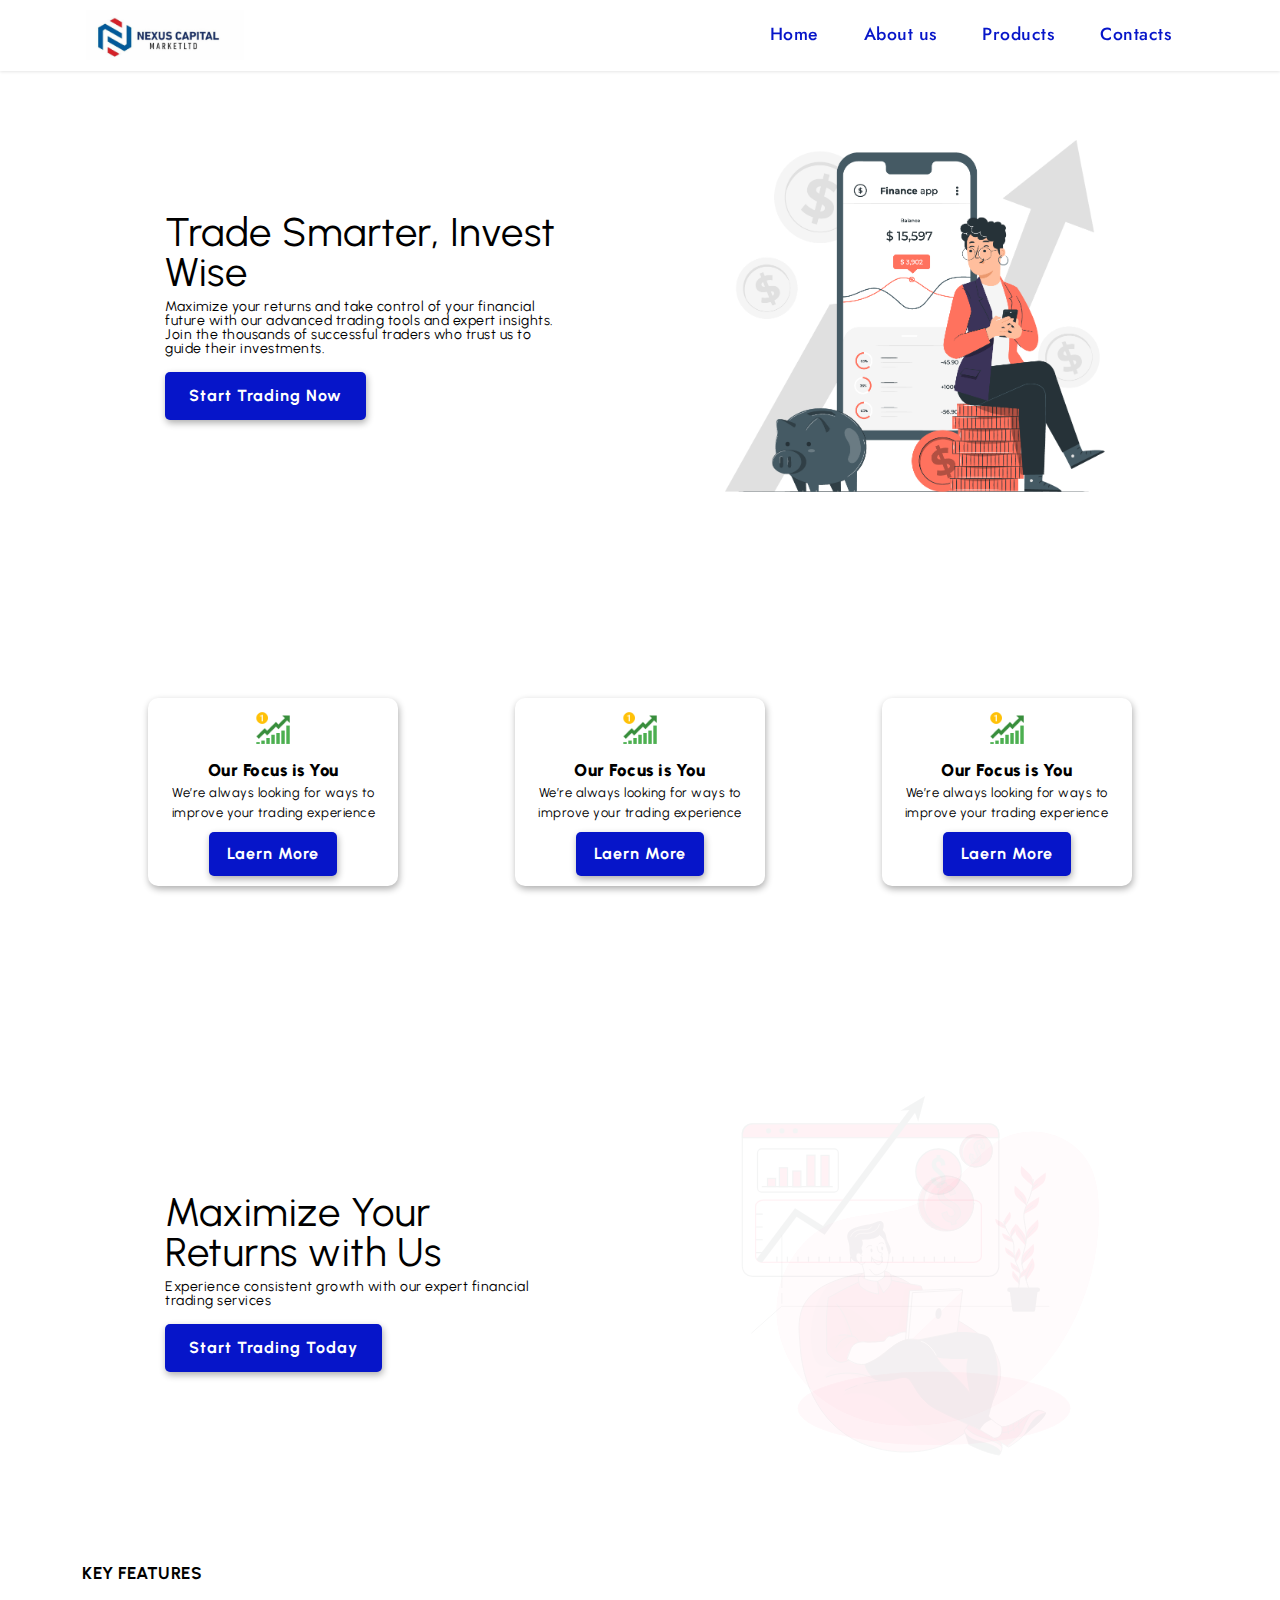
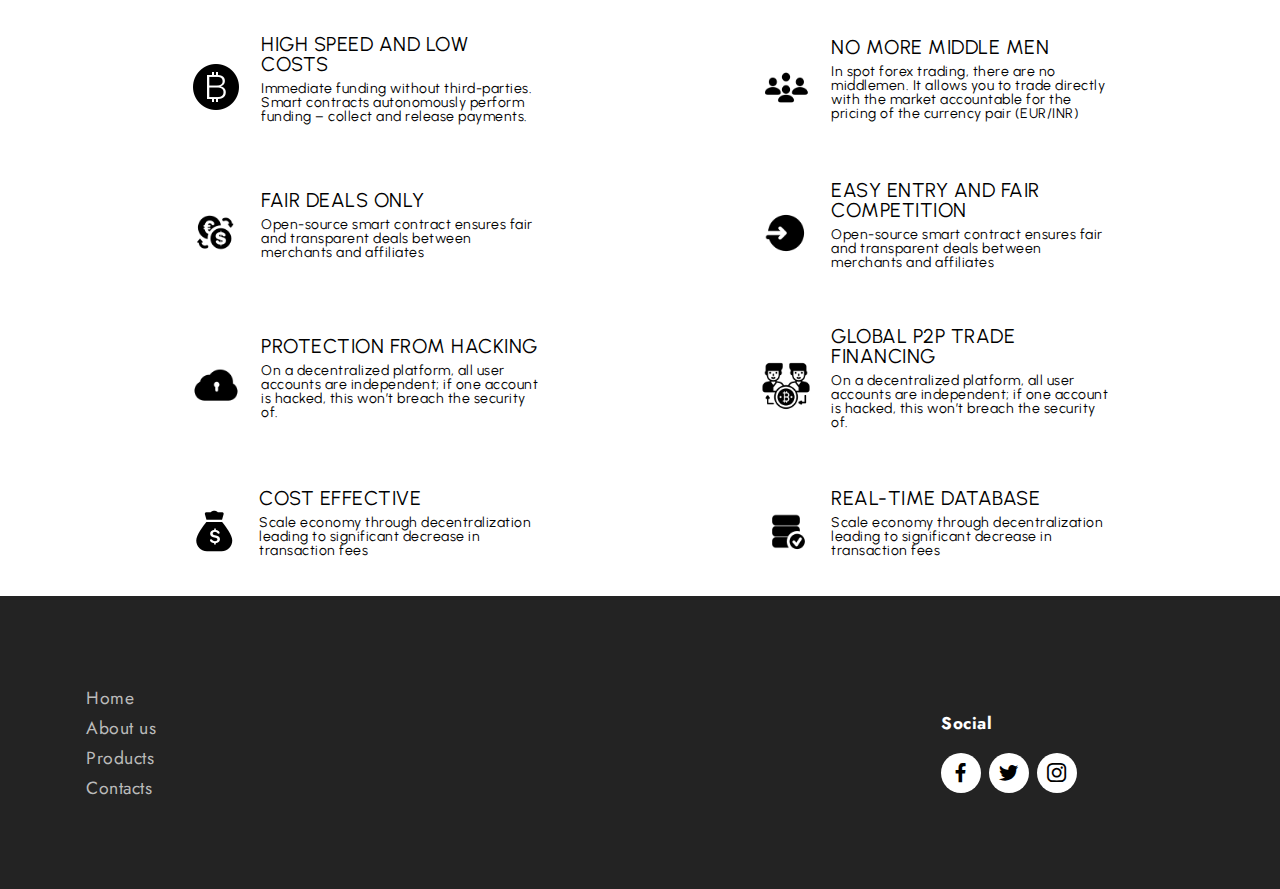
==== commit 0b3b1e83: "new changes" ====
--- a/index.html
+++ b/index.html
@@ -69,8 +69,9 @@
         <div class="blank">
         <img src="assets/images//nexus-bg2.png">
         <div class="text">
-            <h1></h1>
-            <p></p>
+            <h1>Trade Smarter, Invest Wise</h1>
+            <p>Maximize your returns and take control of your financial future with our advanced trading tools and expert insights. Join the thousands of successful traders who trust us to guide their investments.</p>
+            <button>Start Trading Now</button>
         </div>
 
         </div>
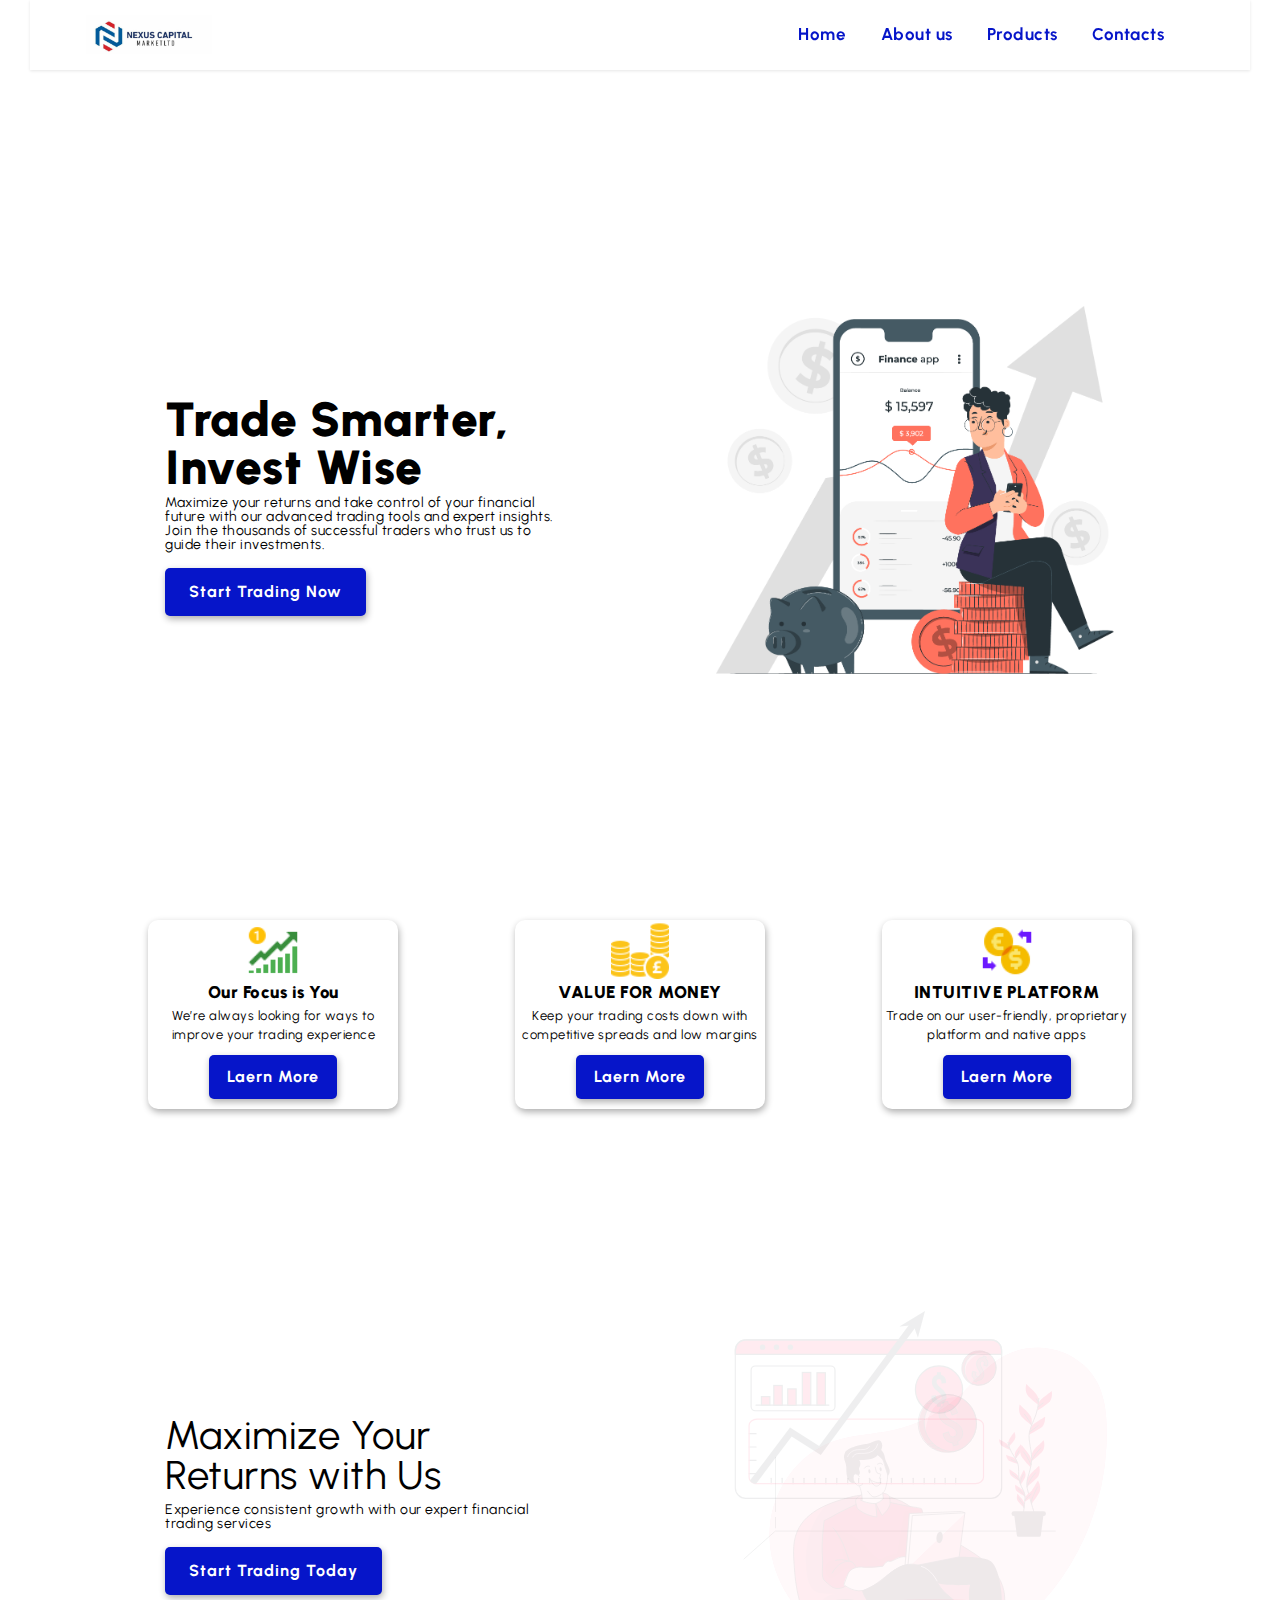
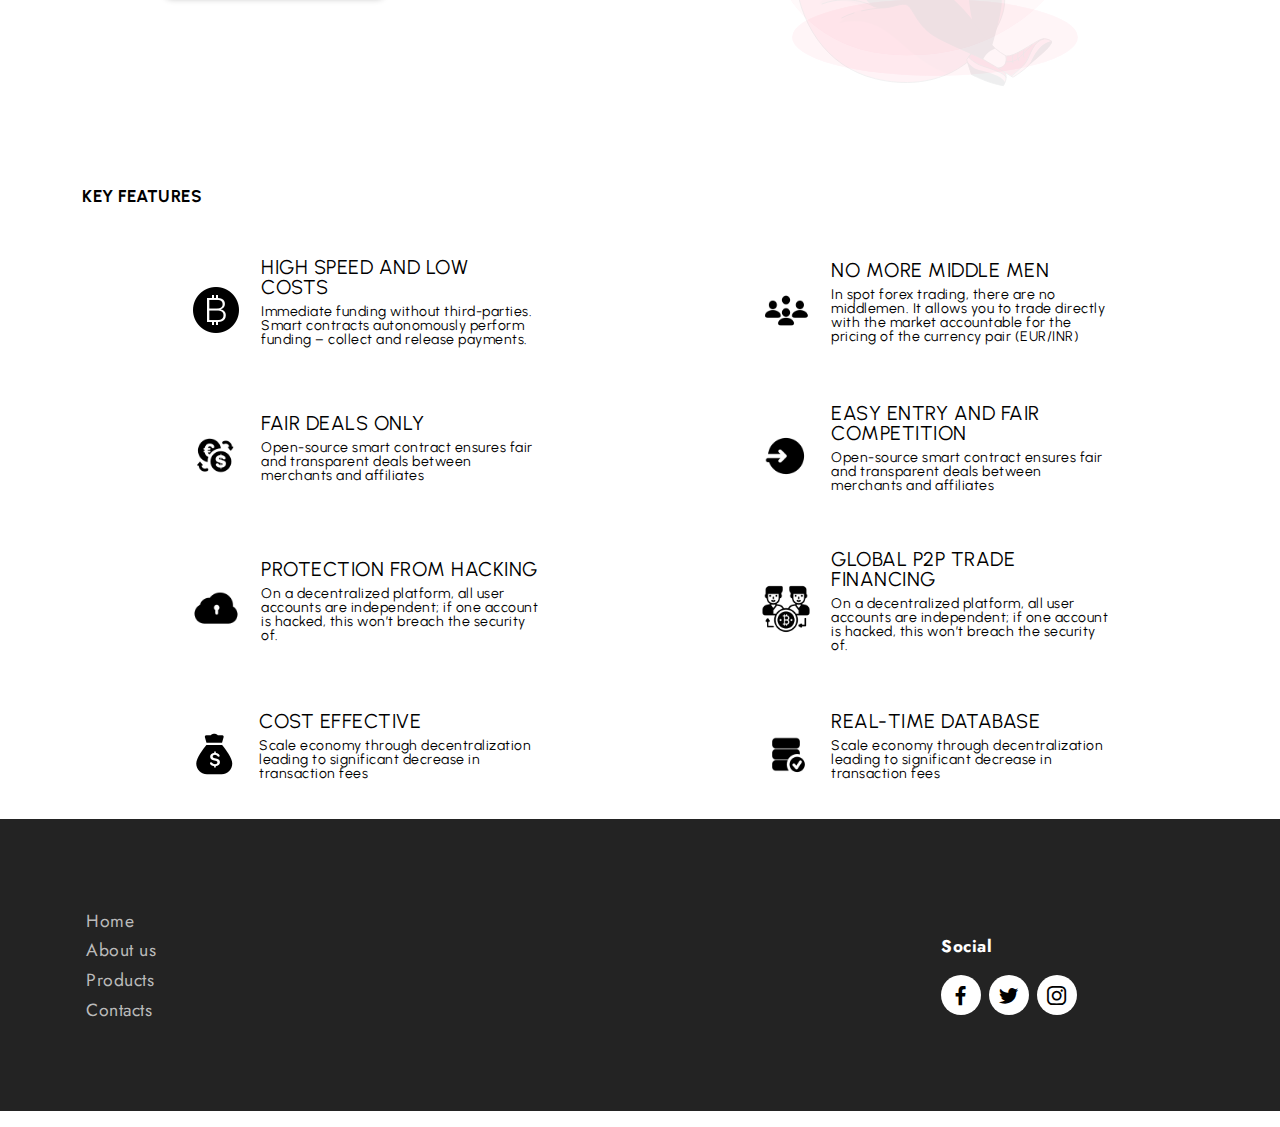
==== commit 74ffa9ad: "new" ====
--- a/index.html
+++ b/index.html
@@ -18,47 +18,49 @@
   <link rel="stylesheet" href="assets/dropdown/css/style.css">
   <link rel="stylesheet" href="assets/socicon/css/styles.css">
   <link rel="stylesheet" href="assets/theme/css/style.css">
+  <link rel="stylesheet" href="style.css">
   <link rel="preload" href="https://fonts.googleapis.com/css?family=Jost:100,200,300,400,500,600,700,800,900,100i,200i,300i,400i,500i,600i,700i,800i,900i&display=swap" as="style" onload="this.onload=null;this.rel='stylesheet'">
   <noscript><link rel="stylesheet" href="https://fonts.googleapis.com/css?family=Jost:100,200,300,400,500,600,700,800,900,100i,200i,300i,400i,500i,600i,700i,800i,900i&display=swap"></noscript>
   <link rel="preload" as="style" href="assets//css/mbr-additional.css"><link rel="stylesheet" href="assets/mobirise/css/mbr-additional.css" type="text/css">
 
+<script src="https://cdn.jsdelivr.net/npm/bootstrap@5.0.2/dist/js/bootstrap.bundle.min.js"></script>
+
   
   
   
 </head>
 <body>
   
-  <section data-bs-version="5.1" class="menu menu1 cid-tuux1KyDfK" once="menu" id="menu1-0">
-    
-    
-
-    <nav class="navbar navbar-dropdown navbar-fixed-top navbar-expand-lg">
+   <section data-bs-version="5.1" class="menu menu1 cid-tuux1KyDfK" once="menu" id="menu1-0">
+    
+    
+
+      <nav class="navbar navbar-expand-lg navbar-light bg-light  navbar-dropdown  navbar-expand-lg">
         <div class="container">
-            <div class="navbar-brand">
-                
-                <span class="navbar-caption-wrap"><a class="navbar-caption text-black display-7 logo-icon" href="#"><img src="assets/images/nexus.png"></a></span>
-                
-            </div>
-            <button class="navbar-toggler" type="button" data-toggle="collapse" data-bs-toggle="collapse" data-target="#navbarSupportedContent" data-bs-target="#navbarSupportedContent" aria-controls="navbarNavAltMarkup" aria-expanded="false" aria-label="Toggle navigation">
-                <div class="hamburger">
-                    <span></span>
-                    <span></span>
-                    <span></span>
-                </div>
+            <span class="logo-icon"><a href="#" class="navbar-brand"><img src="assets/images/nexus.png"></a></span>
+            <button type="button" class="navbar-toggler" data-bs-toggle="collapse" data-bs-target="#navbarCollapse">
+                <span class="navbar-toggler-icon"></span>
             </button>
-            <div class="collapse navbar-collapse" id="navbarSupportedContent">
-                <ul class="navbar-nav nav-dropdown nav-right" data-app-modern-menu="true"><li class="nav-item"><a class="nav-link link text-black text-primary display-4" href="index.html">Home</a></li><li class="nav-item"><a class="nav-link link text-black text-primary display-4" href="page1.html">
-                            About us</a></li>
-                    <li class="nav-item"><a class="nav-link link text-black text-primary display-4" href="page2.html">Products</a></li>
-                    <li class="nav-item"><a class="nav-link link text-black text-primary display-4" href="page3.html">Contacts</a>
-                    </li></ul>
-                
-                
+            <div class="collapse navbar-collapse" id="navbarCollapse">
+
+                <div class="navbar-nav ms-auto">
+                    <a href="index.html" class="nav-item nav-link"><strong>Home</a></strong>                    
+                </div>
+                 <div class="navbar-nav ms-auto">
+                    <a href="page1.html" class="nav-item nav-link"><strong>About us</a></strong>
+                </div>
+                 <div class="navbar-nav ms-auto">
+                    <a href="page2.html" class="nav-item nav-link"><strong>Products</a></strong>
+                </div>
+                 <div class="navbar-nav ms-auto">
+                    <a href="page3.html" class="nav-item nav-link"><strong>Contacts</a></strong>
+                </div>
             </div>
         </div>
     </nav>
 </section>
 
+
 <section data-bs-version="5.1" class="header2 cid-tuuxbREcXH mbr-fullscreen mbr-parallax-background" id="header2-1">
 
     
@@ -66,7 +68,7 @@
     
       <section>
 
-        <div class="blank">
+        <div class="blank hero">
         <img src="assets/images//nexus-bg2.png">
         <div class="text">
             <h1>Trade Smarter, Invest Wise</h1>
@@ -104,17 +106,17 @@
             </div>
 
             <div class="card-main">
-                <div class="card-img"><img src="assets/images/g.png"></div>
-                <div class="card-head">Our Focus is You</div>
-                <div class="card-p">We’re always looking for ways to improve your trading experience</div>
+                <div class="card-img"><img src="assets/images/coins.png"></div>
+                <div class="card-head">VALUE FOR MONEY</div>
+                <div class="card-p">Keep your trading costs down with competitive spreads and low margins</div>
                 <div class="card-button"><button>Laern More</button></div>
 
             </div>
 
             <div class="card-main">
-                <div class="card-img"><img src="assets/images/g.png"></div>
-                <div class="card-head">Our Focus is You</div>
-                <div class="card-p">We’re always looking for ways to improve your trading experience</div>
+                <div class="card-img"><img src="assets/images/coin.png"></div>
+                <div class="card-head">INTUITIVE PLATFORM</div>
+                <div class="card-p">Trade on our user-friendly, proprietary platform and native apps</div>
                 <div class="card-button"><button>Laern More</button></div>
 
             </div>
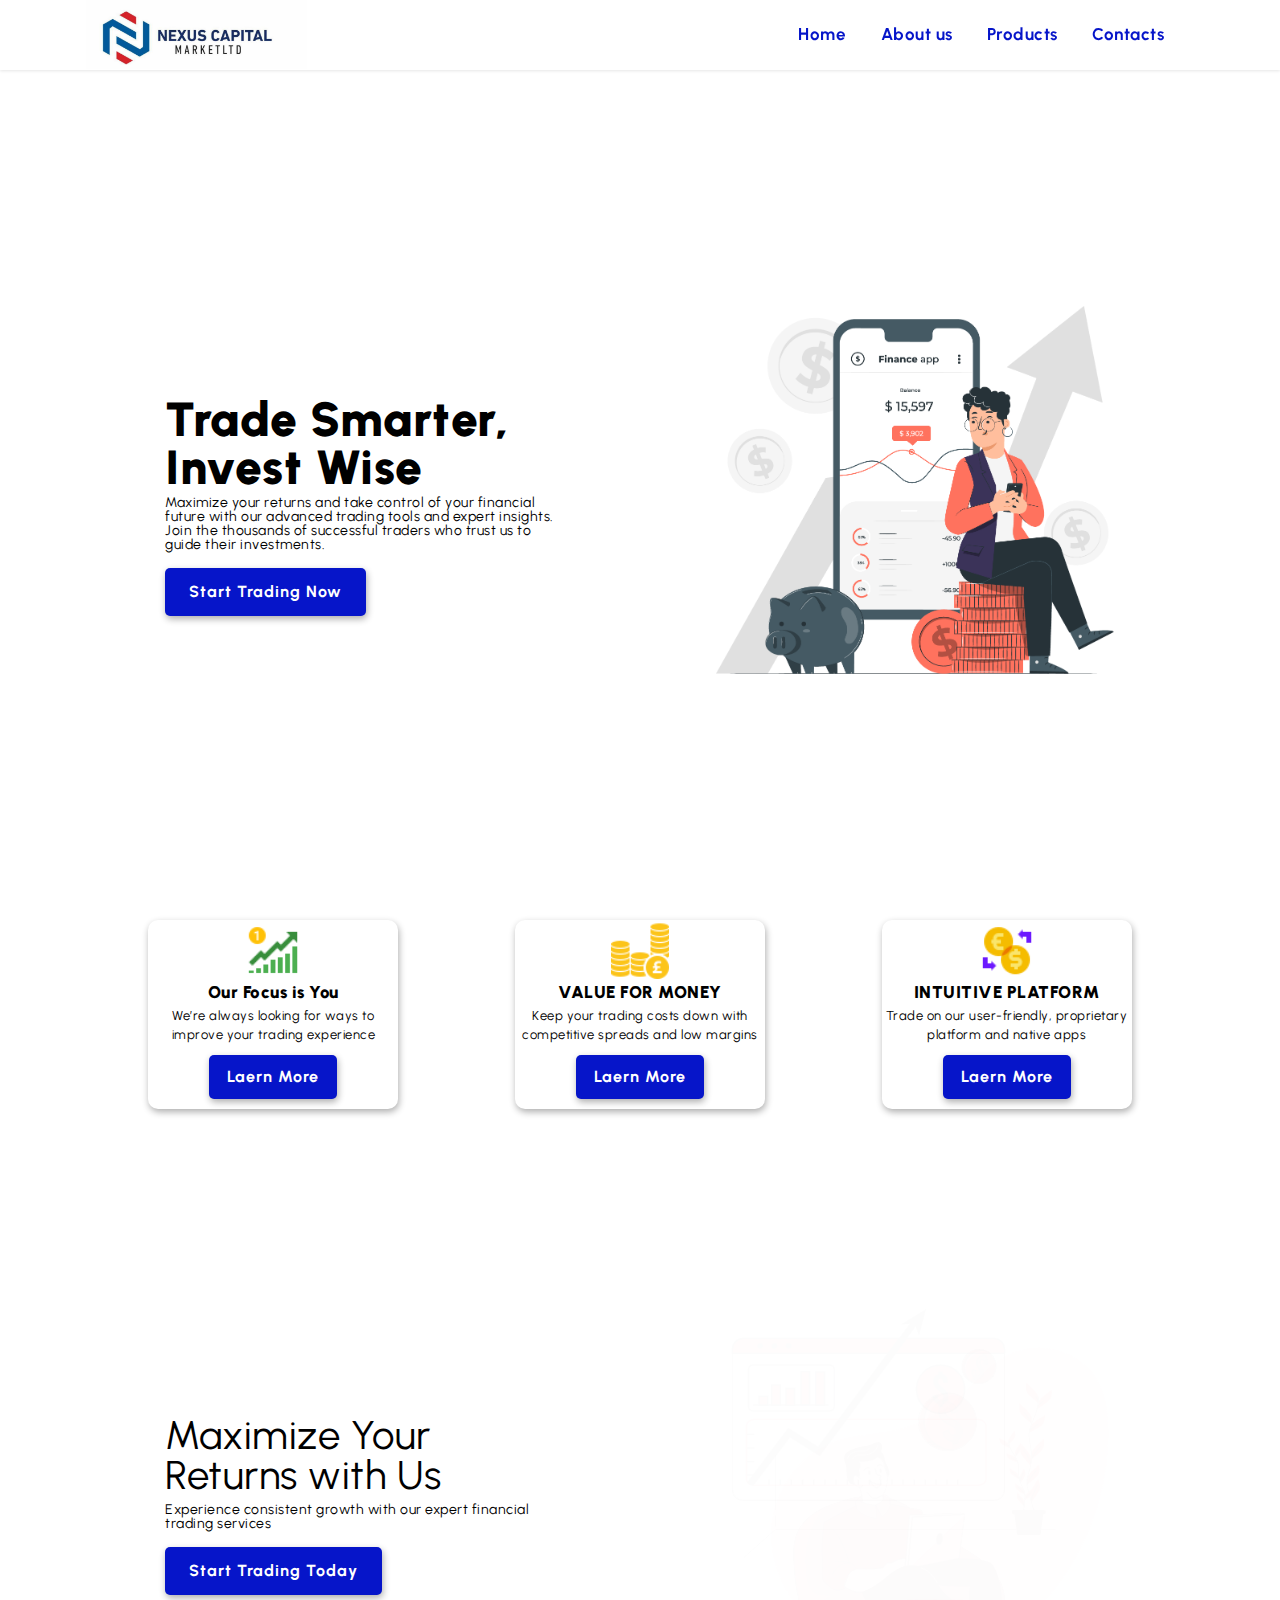
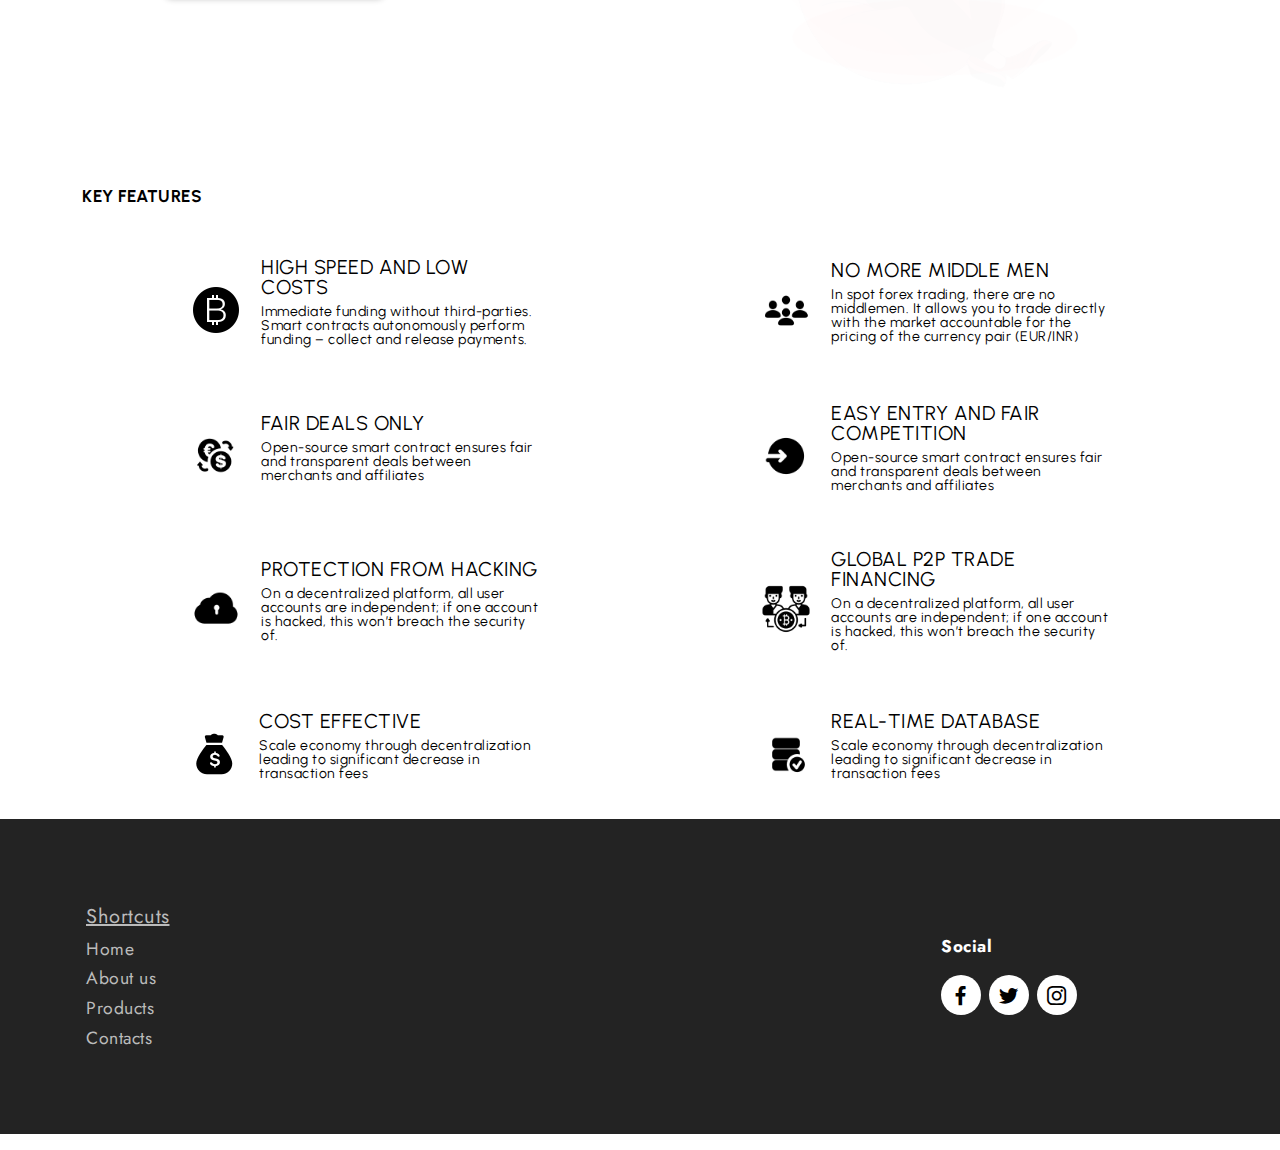
==== commit 926060c3: "new" ====
--- a/index.html
+++ b/index.html
@@ -335,6 +335,7 @@
                     <strong></strong>
                 </h5>
                 <ul class="list mbr-fonts-style display-4">
+                    <h5 style="text-decoration: underline;">Shortcuts</h5>
                     <li class="mbr-text item-wrap">Home</li>
                     <li class="mbr-text item-wrap">About us </li>
                     <li class="mbr-text item-wrap">Products</li>
--- a/assets/theme/css/style.css
+++ b/assets/theme/css/style.css
@@ -1137,6 +1137,6 @@
 .logo-icon img{
   object-fit: contain;
   width: 100%;
-  height: 60px;
+  height: 90px;
   padding: inherit;
 }
--- a/assets/mobirise/css/mbr-additional.css
+++ b/assets/mobirise/css/mbr-additional.css
@@ -1750,8 +1750,6 @@
   background-color: #ffffff;
 }
 .cid-tuuznFn4YC {
-  padding-top: 6rem;
-  padding-bottom: 6rem;
   background-color:#d9d4d4;
 }
 .cid-tuuznFn4YC .mbr-fallback-image.disabled {
@@ -2460,6 +2458,9 @@
 }
 .cid-tuux1KyDfK nav.navbar {
   position: fixed;
+  margin: auto;
+  width: 100vw;
+  padding: 0;
 }
 .cid-tuux1KyDfK .dropdown-item:before {
   font-family: Moririse2 !important;
@@ -2517,9 +2518,7 @@
 .cid-tuux1KyDfK .container {
   display: flex;
   margin: auto;
-  height: 50px;
   width: 100%;
-  background-color: transparent;
 }
 @media (min-width: 992px) {
   .cid-tuux1KyDfK .container {
@@ -2662,6 +2661,9 @@
     flex-basis: auto;
     width: auto;
     height: auto;
+    position: fixed;
+    top: 20px;
+    right: 20px;
   }
   .cid-tuux1KyDfK .navbar .icons-menu {
     padding-left: 0;
@@ -2706,7 +2708,7 @@
 }
 .cid-tuux1KyDfK .navbar-expand-lg .navbar-nav .nav-link {
   padding: 0;
-  margin: 30px auto;
+  margin: 15px auto;
 }
 .cid-tuux1KyDfK .nav-dropdown .link.dropdown-toggle {
   margin-right: 1.667em;
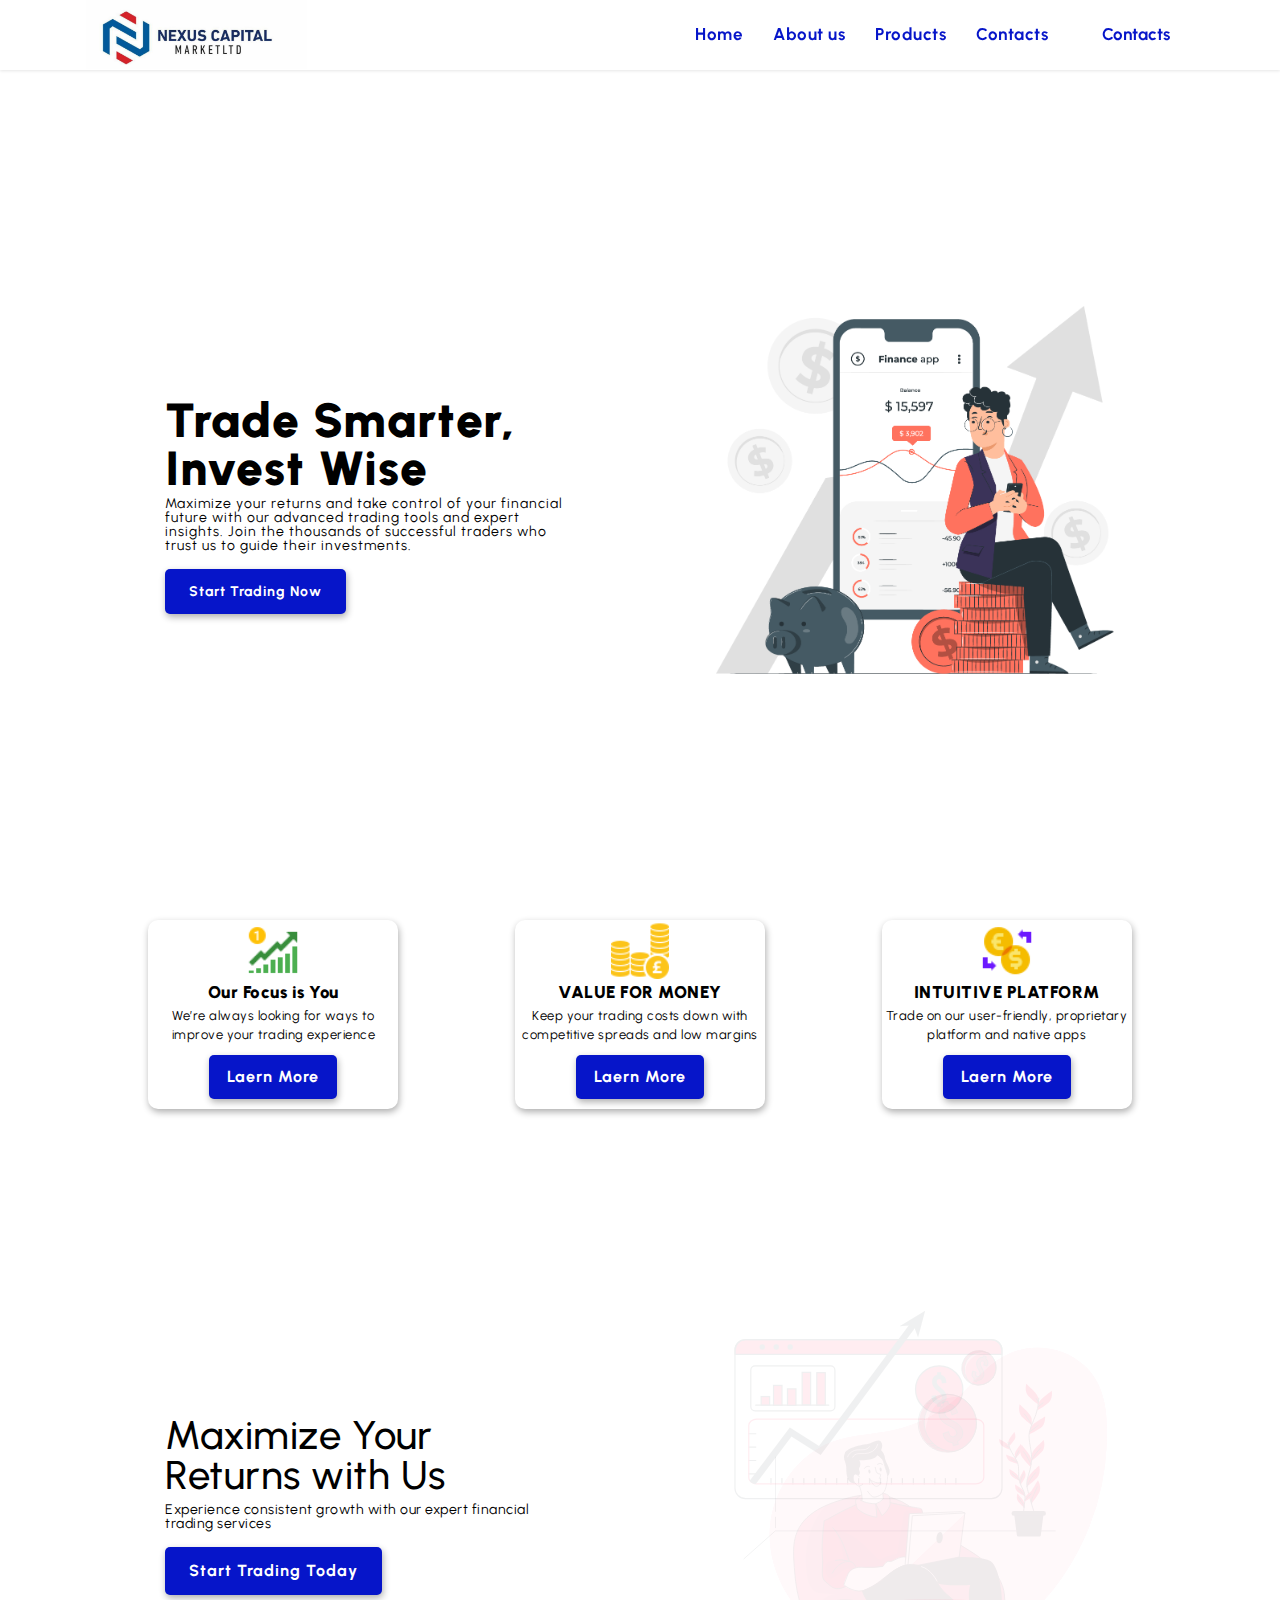
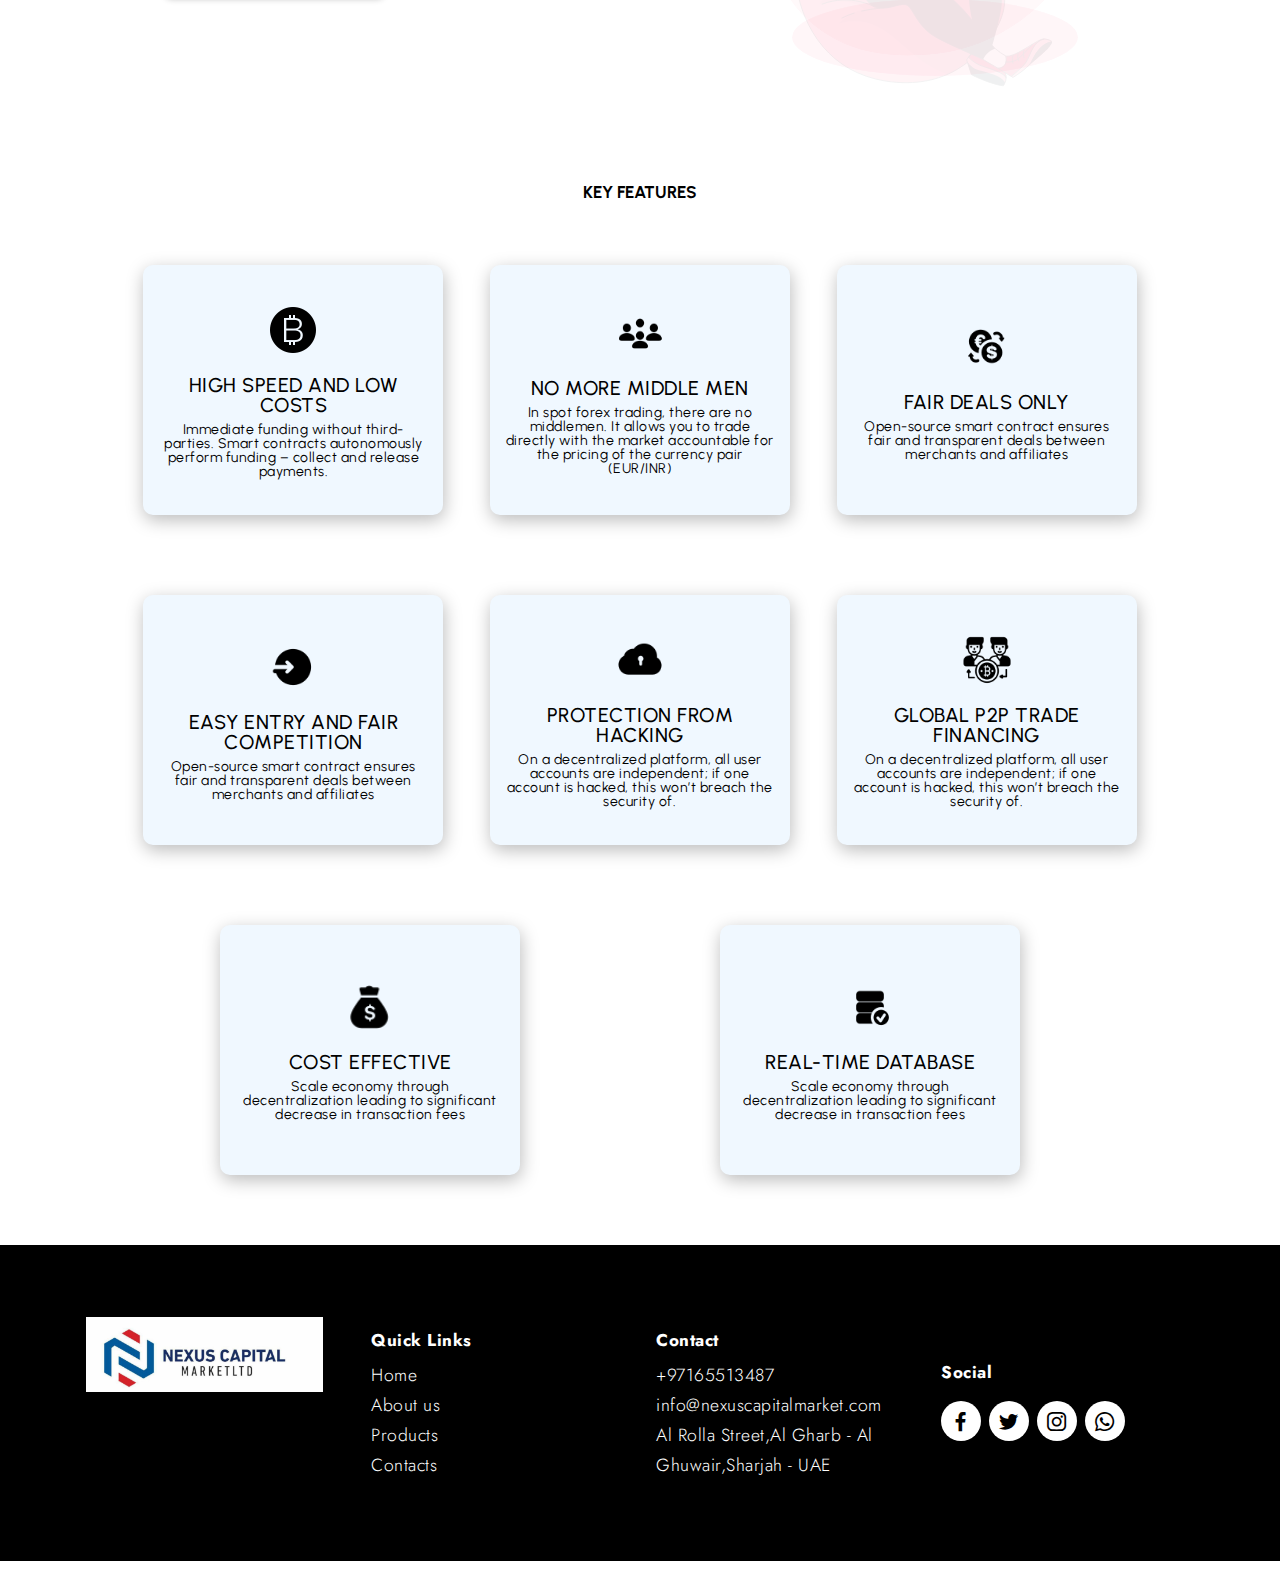
==== commit b938d65f: "dfsdfsd" ====
--- a/index.html
+++ b/index.html
@@ -18,14 +18,13 @@
   <link rel="stylesheet" href="assets/dropdown/css/style.css">
   <link rel="stylesheet" href="assets/socicon/css/styles.css">
   <link rel="stylesheet" href="assets/theme/css/style.css">
+  <link rel="stylesheet" href="https://cdnjs.cloudflare.com/ajax/libs/font-awesome/4.7.0/css/font-awesome.min.css">
   <link rel="stylesheet" href="style.css">
   <link rel="preload" href="https://fonts.googleapis.com/css?family=Jost:100,200,300,400,500,600,700,800,900,100i,200i,300i,400i,500i,600i,700i,800i,900i&display=swap" as="style" onload="this.onload=null;this.rel='stylesheet'">
   <noscript><link rel="stylesheet" href="https://fonts.googleapis.com/css?family=Jost:100,200,300,400,500,600,700,800,900,100i,200i,300i,400i,500i,600i,700i,800i,900i&display=swap"></noscript>
   <link rel="preload" as="style" href="assets//css/mbr-additional.css"><link rel="stylesheet" href="assets/mobirise/css/mbr-additional.css" type="text/css">
 
 <script src="https://cdn.jsdelivr.net/npm/bootstrap@5.0.2/dist/js/bootstrap.bundle.min.js"></script>
-
-  
   
   
 </head>
@@ -38,24 +37,33 @@
       <nav class="navbar navbar-expand-lg navbar-light bg-light  navbar-dropdown  navbar-expand-lg">
         <div class="container">
             <span class="logo-icon"><a href="#" class="navbar-brand"><img src="assets/images/nexus.png"></a></span>
-            <button type="button" class="navbar-toggler" data-bs-toggle="collapse" data-bs-target="#navbarCollapse">
+         
+           <div style="display: flex;">
+               <button type="button" class="navbar-toggler" data-bs-toggle="collapse" data-bs-target="#navbarCollapse">
                 <span class="navbar-toggler-icon"></span>
             </button>
+               
             <div class="collapse navbar-collapse" id="navbarCollapse">
 
                 <div class="navbar-nav ms-auto">
                     <a href="index.html" class="nav-item nav-link"><strong>Home</a></strong>                    
                 </div>
                  <div class="navbar-nav ms-auto">
-                    <a href="page1.html" class="nav-item nav-link"><strong>About us</a></strong>
+                    <a href="About us.html" class="nav-item nav-link"><strong>About us</a></strong>
                 </div>
                  <div class="navbar-nav ms-auto">
-                    <a href="page2.html" class="nav-item nav-link"><strong>Products</a></strong>
+                    <a href="Products.html" class="nav-item nav-link"><strong>Products</a></strong>
                 </div>
                  <div class="navbar-nav ms-auto">
-                    <a href="page3.html" class="nav-item nav-link"><strong>Contacts</a></strong>
-                </div>
-            </div>
+                    <a href="Contacts.html" class="nav-item nav-link"><strong>Contacts</a></strong>
+                </div>
+
+   
+            </div>
+           <button>
+                <a href="Contacts.html" class="nav-item nav-link"><strong>Contacts</a></strong>
+           </button>
+           </div>
         </div>
     </nav>
 </section>
@@ -68,7 +76,7 @@
     
       <section>
 
-        <div class="blank hero">
+        <div class="blank hero le">
         <img src="assets/images//nexus-bg2.png">
         <div class="text">
             <h1>Trade Smarter, Invest Wise</h1>
@@ -121,7 +129,7 @@
 
             </div>
         </div>
-    
+    </section>
     
  <!--   <div class="container">
 
@@ -227,8 +235,11 @@
 <section data-bs-version="5.1" class="clients2" id="clients2-7">
    
 <div class="container">
-        <div class="row"> 
-          <h2 style="margin-bottom: 30px"><strong>KEY FEATURES</strong></h2> 
+        <div class="row" style="    max-width: 1000px;
+    gap: 40px;
+        margin: auto auto 50px auto;
+    max-height: none;"> 
+            <button><h2 style="margin-bottom: 0px"><strong>KEY FEATURES</strong></h2></button>
              <div class="col-12 col-md-6 key" id="test">
                 <img src="assets/images/d.png">
                 <div class="text">  
@@ -324,18 +335,22 @@
 
 <section data-bs-version="5.1" class="footer1 cid-tuuxWfXCzd" once="footers" id="footer1-4">
 
-    
-
-    
+
+     
     
     <div class="container">
         <div class="row mbr-white">
             <div class="col-12 col-md-6 col-lg-3">
                 <h5 class="mbr-section-subtitle mbr-fonts-style mb-2 display-7">
-                    <strong></strong>
+                   <span class="logo-1"><a href="#" class="navbar-brand"><img src="assets/images/nexus.png"></a></span> 
                 </h5>
-                <ul class="list mbr-fonts-style display-4">
-                    <h5 style="text-decoration: underline;">Shortcuts</h5>
+            </div>
+
+            <div class="col-12 col-md-6 col-lg-3">
+                <h5 class="mbr-section-subtitle mbr-fonts-style mb-2 display-7">
+                    <strong>Quick Links</strong>
+                </h5>
+               <ul class="list mbr-fonts-style display-4">
                     <li class="mbr-text item-wrap">Home</li>
                     <li class="mbr-text item-wrap">About us </li>
                     <li class="mbr-text item-wrap">Products</li>
@@ -344,24 +359,13 @@
             </div>
             <div class="col-12 col-md-6 col-lg-3">
                 <h5 class="mbr-section-subtitle mbr-fonts-style mb-2 display-7">
-                    <strong></strong>
+                    <strong>Contact</strong>
                 </h5>
                 <ul class="list mbr-fonts-style display-4">
-
-                    <li class="mbr-text item-wrap"></li>
-                    <li class="mbr-text item-wrap"></li>
-                    <li class="mbr-text item-wrap"></li>
-                </ul>
-            </div>
-            <div class="col-12 col-md-6 col-lg-3">
-                <h5 class="mbr-section-subtitle mbr-fonts-style mb-2 display-7">
-                    <strong></strong>
-                </h5>
-                <ul class="list mbr-fonts-style display-4">
-                    <li class="mbr-text item-wrap"></li>
-                    <li class="mbr-text item-wrap"></li>
-                    <li class="mbr-text item-wrap"></li>
-                    <li class="mbr-text item-wrap"></li>
+                    <li class="mbr-text item-wrap">+97165513487</li>
+                    <li class="mbr-text item-wrap">info@nexuscapitalmarket.com</li>
+                    <li class="mbr-text item-wrap">Al Rolla Street,Al Gharb - Al Ghuwair,Sharjah - UAE</li>
+                    
                 </ul>
             </div>
             <div class="col-12 col-md-6 col-lg-3">
@@ -386,6 +390,10 @@
                             <span class="mbr-iconfont socicon socicon-instagram"></span>
                         </a>
                     </div>
+                     <div class="soc-item">
+                            <span class="mbr-iconfont socicon socicon-whatsapp"></span>
+                        </a>
+                    </div>
                     
                 </div>
             </div>
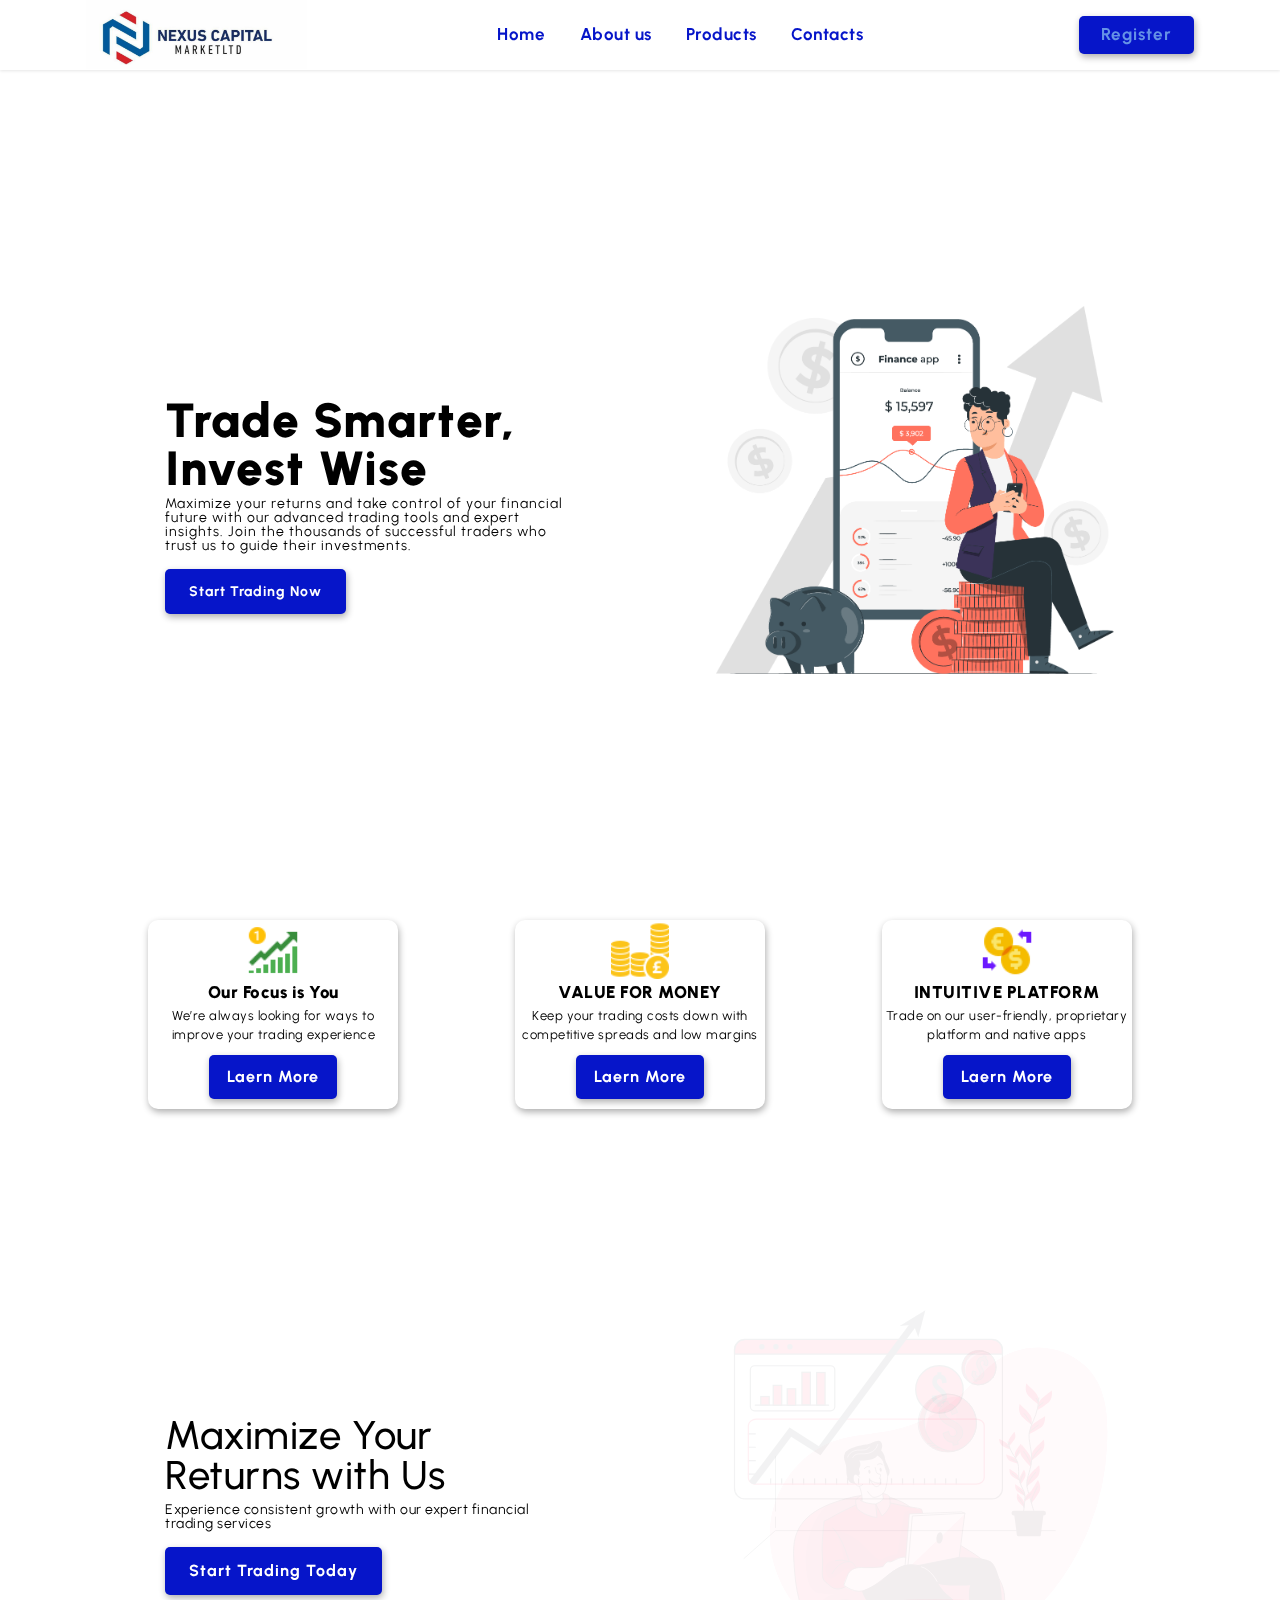
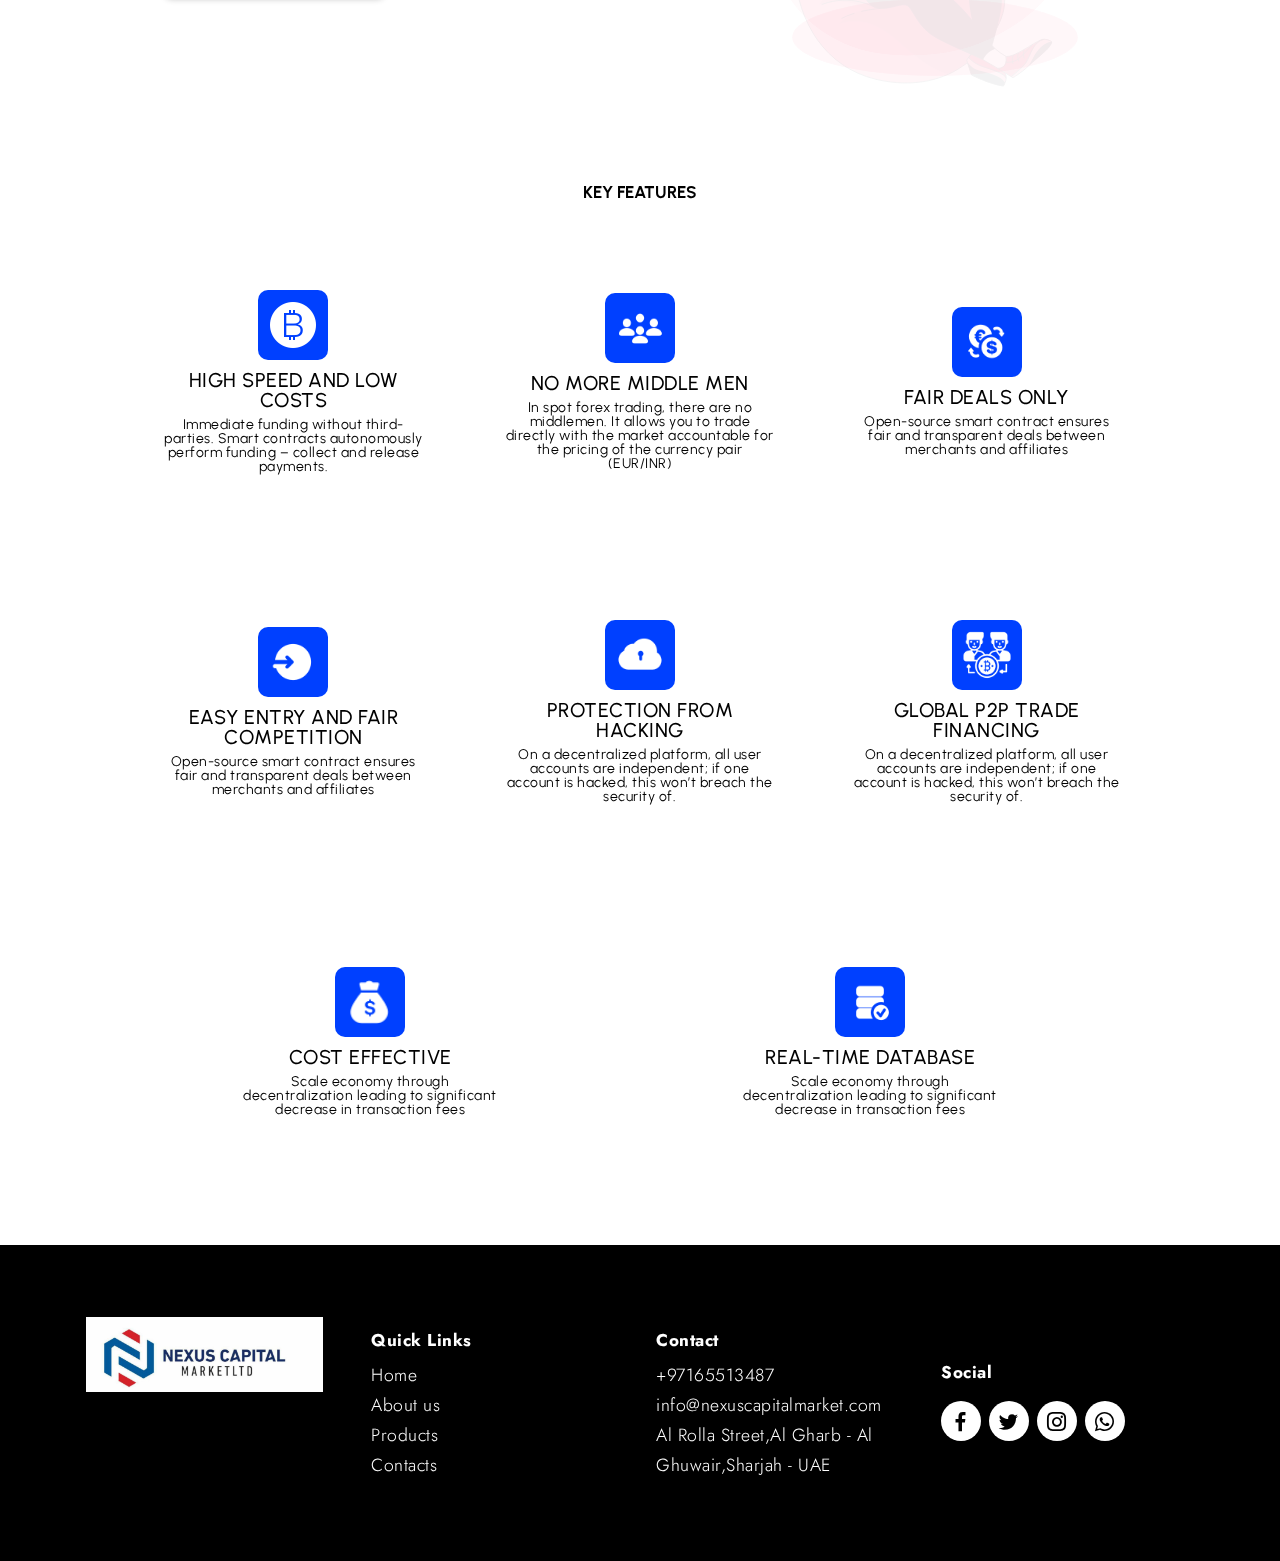
==== commit 47eb5d05: "dfds" ====
--- a/index.html
+++ b/index.html
@@ -38,7 +38,6 @@
         <div class="container">
             <span class="logo-icon"><a href="#" class="navbar-brand"><img src="assets/images/nexus.png"></a></span>
          
-           <div style="display: flex;">
                <button type="button" class="navbar-toggler" data-bs-toggle="collapse" data-bs-target="#navbarCollapse">
                 <span class="navbar-toggler-icon"></span>
             </button>
@@ -46,24 +45,26 @@
             <div class="collapse navbar-collapse" id="navbarCollapse">
 
                 <div class="navbar-nav ms-auto">
-                    <a href="index.html" class="nav-item nav-link"><strong>Home</a></strong>                    
+                    <a href="index.html" class="nav-item nav-link"><strong>Home</strong></a>                 
                 </div>
                  <div class="navbar-nav ms-auto">
-                    <a href="About us.html" class="nav-item nav-link"><strong>About us</a></strong>
+                    <a href="About us.html" class="nav-item nav-link"><strong>About us</strong></a>
                 </div>
                  <div class="navbar-nav ms-auto">
-                    <a href="Products.html" class="nav-item nav-link"><strong>Products</a></strong>
+                    <a href="Products.html" class="nav-item nav-link"><strong>Products</strong></a>
                 </div>
                  <div class="navbar-nav ms-auto">
-                    <a href="Contacts.html" class="nav-item nav-link"><strong>Contacts</a></strong>
-                </div>
-
-   
-            </div>
-           <button>
-                <a href="Contacts.html" class="nav-item nav-link"><strong>Contacts</a></strong>
-           </button>
-           </div>
+                    <a href="Contacts.html" class="nav-item nav-link"><strong>Contacts</strong></a>
+                </div>
+
+   
+            </div>
+         
+         <button class="reg-button">
+
+            <a href="fo.html" ><strong>Register</strong></a>
+
+         </button>
         </div>
     </nav>
 </section>
--- a/assets/theme/css/style.css
+++ b/assets/theme/css/style.css
@@ -387,10 +387,17 @@
   font-size: 22px;
 }
 
-.key img {float: left;
- width:90px; 
- padding:20px;
-}
+.key img {  
+  float: left;
+  width: 70px;
+  padding: 10px;
+  margin-bottom: 10px;
+  background: #ffbf00;
+  mix-blend-mode: difference;
+  border-radius: 10px;
+  box-shadow: 8px 4px 7px 0px #0000003d;
+}
+
 
 
 .mbr-arrow-up a {
@@ -987,17 +994,17 @@
 }
 
 .key{
-        display: flex;
+         display: flex;
     justify-content: center;
     width: 95vw;
     background: transparent;
     max-width: 300px;
     margin: 20px auto;
-    background: aliceblue;
+    background: transparent;
     text-align: center;
     align-items: center;
     border-radius: 10px;
-    box-shadow: 1px 5px 18px #00000045;
+    /* box-shadow: 1px 5px 18px #00000045; */
     flex-direction: column;
     height: 250px;
 }
@@ -1078,7 +1085,21 @@
   }
 }
 
-
+.reg-button{
+width:auto;
+padding: 5px 20px ;
+  background-color: #0615c9!important;
+  border-radius: 5px;
+ box-shadow: 1px 3px 7px 0px #00000052;
+ color: white !important;
+ transition: all 0.5s;
+ font-weight: bolder;
+ letter-spacing: 1px;
+}
+.reg-button:hover{
+   background-color: white !important;
+ color: #0615c9;
+}
 .card-container{
   margin:30px auto 30px auto;
   width: 95vw;
--- a/style.css
+++ b/style.css
@@ -4,5 +4,5 @@
  * Copyright 2011-2021 Twitter, Inc.
  * Licensed under MIT (https://github.com/twbs/bootstrap/blob/main/LICENSE)
  */:root{--bs-blue:#0d6efd;--bs-indigo:#6610f2;
- 	--bs-table-hover-bg:rgba(0, 0, 0, 0.075);width:100%;margin-bottom:1rem;color:#212529;vertical-align:top;border-color:#dee2e6}.table>:not(caption)>*>*{padding:.5rem .5rem;background-color:var(--bs-table-bg);border-bottom-width:1px;box-shadow:inset 0 0 0 9999px var(--bs-table-accent-bg)}.table>tbody{vertical-align:inherit}.table>thead{vertical-align:bottom}.table>:not(:last-child)>:last-child>*{border-bottom-color:currentColor}.caption-top{caption-side:top}.table-sm>:not(caption)>*>*{padding:.25rem .25rem}.table-bordered>:not(caption)>*{border-width:1px 0}.table-bordered>:not(caption)>*>*{border-width:0 1px}.table-borderless>:not(caption)>*>*{border-bottom-width:0}.table-striped>tbody>tr:nth-of-type(odd){--bs-table-accent-bg:var(--bs-table-striped-bg);color:var(--bs-table-striped-color)}.table-active{--bs-table-accent-bg:var(--bs-table-active-bg);color:var(--bs-table-active-color)}.table-hover>tbody>tr:hover{--bs-table-accent-bg:var(--bs-table-hover-bg);color:var(--bs-table-hover-color)}.table-primary{--bs-table-bg:#cfe2ff;--bs-table-striped-bg:#c5d7f2;--bs-table-striped-color:#000;--bs-table-active-bg:#bacbe6;--bs-table-active-color:#000;--bs-table-hover-bg:#bfd1ec;--bs-table-hover-color:#000;color:#000;border-color:#bacbe6}.table-secondary{--bs-table-bg:#e2e3e5;--bs-table-striped-bg:#d7d8da;--bs-table-striped-color:#000;--bs-table-active-bg:#cbccce;--bs-table-active-color:#000;--bs-table-hover-bg:#d1d2d4;--bs-table-hover-color:#000;color:#000;border-color:#cbccce}.table-success{--bs-table-bg:#d1e7dd;--bs-table-striped-bg:#c7dbd2;--bs-table-striped-color:#000;--bs-table-active-bg:#bcd0c7;--bs-table-active-color:#000;--bs-table-hover-bg:#c1d6cc;--bs-table-hover-color:#000;color:#000;border-color:#bcd0c7}.table-info{--bs-table-bg:#cff4fc;--bs-table-striped-bg:#c5e8ef;--bs-table-striped-color:#000;--bs-table-active-bg:#badce3;--bs-table-active-color:#000;--bs-table-hover-bg:#bfe2e9;--bs-table-hover-color:#000;color:#000;border-color:#badce3}.table-warning{--bs-table-bg:#fff3cd;--bs-table-striped-bg:#f2e7c3;--bs-table-striped-color:#000;--bs-table-active-bg:#e6dbb9;--bs-table-active-color:#000;--bs-table-hover-bg:#ece1be;--bs-table-hover-color:#000;color:#000;border-color:#e6dbb9}.table-danger{--bs-table-bg:#f8d7da;--bs-table-striped-bg:#eccccf;--bs-table-striped-color:#000;--bs-table-active-bg:#dfc2c4;--bs-table-active-color:#000;--bs-table-hover-bg:#e5c7ca;--bs-table-hover-color:#000;color:#000;border-color:#dfc2c4}.table-light{--bs-table-bg:#f8f9fa;--bs-table-striped-bg:#ecedee;--bs-table-striped-color:#000;--bs-table-active-bg:#dfe0e1;--bs-table-active-color:#000;--bs-table-hover-bg:#e5e6e7;--bs-table-hover-color:#000;color:#000;border-color:#dfe0e1}.table-dark{--bs-table-bg:#212529;--bs-table-striped-bg:#2c3034;--bs-table-striped-color:#fff;--bs-table-active-bg:#373b3e;--bs-table-active-color:#fff;--bs-table-hover-bg:#323539;--bs-table-hover-color:#fff;color:#fff;border-color:#373b3e}.table-responsive{overflow-x:auto;-webkit-overflow-scrolling:touch}@media (max-width:575.98px){.table-responsive-sm{overflow-x:auto;-webkit-overflow-scrolling:touch}}@media (max-width:767.98px){.table-responsive-md{overflow-x:auto;-webkit-overflow-scrolling:touch}}@media (max-width:991.98px){.table-responsive-lg{overflow-x:auto;-webkit-overflow-scrolling:touch}}@media (max-width:1199.98px){.table-responsive-xl{overflow-x:auto;-webkit-overflow-scrolling:touch}}@media (max-width:1399.98px){.table-responsive-xxl{overflow-x:auto;-webkit-overflow-scrolling:touch}}.form-label{margin-bottom:.5rem}.col-form-label{padding-top:calc(.375rem + 1px);padding-bottom:calc(.375rem + 1px);margin-bottom:0;font-size:inherit;line-height:1.5}.col-form-label-lg{padding-top:calc(.5rem + 1px);padding-bottom:calc(.5rem + 1px);font-size:1.25rem}.col-form-label-sm{padding-top:calc(.25rem + 1px);padding-bottom:calc(.25rem + 1px);font-size:.875rem}.form-text{margin-top:.25rem;font-size:.875em;color:#6c757d}.form-control{display:block;width:100%;padding:.375rem .75rem;font-size:1rem;font-weight:400;line-height:1.5;color:#212529;background-color:#fff;background-clip:padding-box;border:1px solid #ced4da;-webkit-appearance:none;-moz-appearance:none;appearance:none;border-radius:.25rem;transition:border-color .15s ease-in-out,box-shadow .15s ease-in-out}@media (prefers-reduced-motion:reduce){.form-control{transition:none}}.form-control[type=file]{overflow:hidden}.form-control[type=file]:not(:disabled):not([readonly]){cursor:pointer}.form-control:focus{color:#212529;background-color:#fff;border-color:#86b7fe;outline:0;box-shadow:0 0 0 .25rem rgba(13,110,253,.25)}.form-control::-webkit-date-and-time-value{height:1.5em}.form-control::-moz-placeholder{color:#6c757d;opacity:1}.form-control::placeholder{color:#6c757d;opacity:1}.form-control:disabled,.form-control[readonly]{background-color:#e9ecef;opacity:1}.form-control::file-selector-button{padding:.375rem .75rem;margin:-.375rem -.75rem;-webkit-margin-end:.75rem;margin-inline-end:.75rem;color:#212529;background-color:#e9ecef;pointer-events:none;border-color:inherit;border-style:solid;border-width:0;border-inline-end-width:1px;border-radius:0;transition:color .15s ease-in-out,background-color .15s ease-in-out,border-color .15s ease-in-out,box-shadow .15s ease-in-out}@media (prefers-reduced-motion:reduce){.form-control::file-selector-button{transition:none}}.form-control:hover:not(:disabled):not([readonly])::file-selector-button{background-color:#dde0e3}.form-control::-webkit-file-upload-button{padding:.375rem .75rem;margin:-.375rem -.75rem;-webkit-margin-end:.75rem;margin-inline-end:.75rem;color:#212529;background-color:#e9ecef;pointer-events:none;border-color:inherit;border-style:solid;border-width:0;border-inline-end-width:1px;border-radius:0;-webkit-transition:color .15s ease-in-out,background-color .15s ease-in-out,border-color .15s ease-in-out,box-shadow .15s ease-in-out;transition:color .15s ease-in-out,background-color .15s ease-in-out,border-color .15s ease-in-out,box-shadow .15s ease-in-out}@media (prefers-reduced-motion:reduce){.form-control::-webkit-file-upload-button{-webkit-transition:none;transition:none}}.form-control:hover:not(:disabled):not([readonly])::-webkit-file-upload-button{background-color:#dde0e3}.form-control-plaintext{display:block;width:100%;padding:.375rem 0;margin-bottom:0;line-height:1.5;color:#212529;background-color:transparent;border:solid transparent;border-width:1px 0}.form-control-plaintext.form-control-lg,.form-control-plaintext.form-control-sm{padding-right:0;padding-left:0}.form-control-sm{min-height:calc(1.5em + (.5rem + 2px));padding:.25rem .5rem;font-size:.875rem;border-radius:.2rem}.form-control-sm::file-selector-button{padding:.25rem .5rem;margin:-.25rem -.5rem;-webkit-margin-end:.5rem;margin-inline-end:.5rem}.form-control-sm::-webkit-file-upload-button{padding:.25rem .5rem;margin:-.25rem -.5rem;-webkit-margin-end:.5rem;margin-inline-end:.5rem}.form-control-lg{min-height:calc(1.5em + (1rem + 2px));padding:.5rem 1rem;font-size:1.25rem;border-radius:.3rem}.form-control-lg::file-selector-button{padding:.5rem 1rem;margin:-.5rem -1rem;-webkit-margin-end:1rem;margin-inline-end:1rem}.form-control-lg::-webkit-file-upload-button{padding:.5rem 1rem;margin:-.5rem -1rem;-webkit-margin-end:1rem;margin-inline-end:1rem}textarea.form-control{min-height:calc(1.5em + (.75rem + 2px))}textarea.form-control-sm{min-height:calc(1.5em + (.5rem + 2px))}textarea.form-control-lg{min-height:calc(1.5em + (1rem + 2px))}.form-control-color{max-width:3rem;height:auto;padding:.375rem}.form-control-color:not(:disabled):not([readonly]){cursor:pointer}.form-control-color::-moz-color-swatch{height:1.5em;border-radius:.25rem}.form-control-color::-webkit-color-swatch{height:1.5em;border-radius:.25rem}.form-select{display:block;width:100%;padding:.375rem 2.25rem .375rem .75rem;-moz-padding-start:calc(0.75rem - 3px);font-size:1rem;font-weight:400;line-height:1.5;color:#212529;background-color:#fff;background-image:url("data:image/svg+xml,%3csvg xmlns='http://www.w3.org/2000/svg' viewBox='0 0 16 16'%3e%3cpath fill='none' stroke='%23343a40' stroke-linecap='round' stroke-linejoin='round' stroke-width='2' d='M2 5l6 6 6-6'/%3e%3c/svg%3e");background-repeat:no-repeat;background-position:right .75rem center;background-size:16px 12px;border:1px solid #ced4da;border-radius:.25rem;transition:border-color .15s ease-in-out,box-shadow .15s ease-in-out;-webkit-appearance:none;-moz-appearance:none;appearance:none}@media (prefers-reduced-motion:reduce){.form-select{transition:none}}.form-select:focus{border-color:#86b7fe;outline:0;box-shadow:0 0 0 .25rem rgba(13,110,253,.25)}.form-select[multiple],.form-select[size]:not([size="1"]){padding-right:.75rem;background-image:none}.form-select:disabled{background-color:#e9ecef}.form-select:-moz-focusring{color:transparent;text-shadow:0 0 0 #212529}.form-select-sm{padding-top:.25rem;padding-bottom:.25rem;padding-left:.5rem;font-size:.875rem}.form-select-lg{padding-top:.5rem;padding-bottom:.5rem;padding-left:1rem;font-size:1.25rem}.form-check{display:block;min-height:1.5rem;padding-left:1.5em;margin-bottom:.125rem}.form-check .form-check-input{float:left;margin-left:-1.5em}.form-check-input{width:1em;height:1em;margin-top:.25em;vertical-align:top;background-color:#fff;background-repeat:no-repeat;background-position:center;background-size:contain;border:1px solid rgba(0,0,0,.25);-webkit-appearance:none;-moz-appearance:none;appearance:none;-webkit-print-color-adjust:exact;color-adjust:exact}.form-check-input[type=checkbox]{border-radius:.25em}.form-check-input[type=radio]{border-radius:50%}.form-check-input:active{filter:brightness(90%)}.form-check-input:focus{border-color:#86b7fe;outline:0;box-shadow:0 0 0 .25rem rgba(13,110,253,.25)}.form-check-input:checked{background-color:#0d6efd;border-color:#0d6efd}.form-check-input:checked[type=checkbox]{background-image:url("data:image/svg+xml,%3csvg xmlns='http://www.w3.org/2000/svg' viewBox='0 0 20 20'%3e%3cpath fill='none' stroke='%23fff' stroke-linecap='round' stroke-linejoin='round' stroke-width='3' d='M6 10l3 3l6-6'/%3e%3c/svg%3e")}.form-check-input:checked[type=radio]{background-image:url("data:image/svg+xml,%3csvg xmlns='http://www.w3.org/2000/svg' viewBox='-4 -4 8 8'%3e%3ccircle r='2' fill='%23fff'/%3e%3c/svg%3e")}.form-check-input[type=checkbox]:indeterminate{background-color:#0d6efd;border-color:#0d6efd;background-image:url("data:image/svg+xml,%3csvg xmlns='http://www.w3.org/2000/svg' viewBox='0 0 20 20'%3e%3cpath fill='none' stroke='%23fff' stroke-linecap='round' stroke-linejoin='round' stroke-width='3' d='M6 10h8'/%3e%3c/svg%3e")}.form-check-input:disabled{pointer-events:none;filter:none;opacity:.5}.form-check-input:disabled~.form-check-label,.form-check-input[disabled]~.form-check-label{opacity:.5}.form-switch{padding-left:2.5em}.form-switch .form-check-input{width:2em;margin-left:-2.5em;background-image:url("data:image/svg+xml,%3csvg xmlns='http://www.w3.org/2000/svg' viewBox='-4 -4 8 8'%3e%3ccircle r='3' fill='rgba%280, 0, 0, 0.25%29'/%3e%3c/svg%3e");background-position:left center;border-radius:2em;transition:background-position .15s ease-in-out}@media (prefers-reduced-motion:reduce){.form-switch .form-check-input{transition:none}}.form-switch .form-check-input:focus{background-image:url("data:image/svg+xml,%3csvg xmlns='http://www.w3.org/2000/svg' viewBox='-4 -4 8 8'%3e%3ccircle r='3' fill='%2386b7fe'/%3e%3c/svg%3e")}.form-switch .form-check-input:checked{background-position:right center;background-image:url("data:image/svg+xml,%3csvg xmlns='http://www.w3.org/2000/svg' viewBox='-4 -4 8 8'%3e%3ccircle r='3' fill='%23fff'/%3e%3c/svg%3e")}.form-check-inline{display:inline-block;margin-right:1rem}.btn-check{position:absolute;clip:rect(0,0,0,0);pointer-events:none}.btn-check:disabled+.btn,.btn-check[disabled]+.btn{pointer-events:none;filter:none;opacity:.65}.form-range{width:100%;height:1.5rem;padding:0;background-color:transparent;-webkit-appearance:none;-moz-appearance:none;appearance:none}.form-range:focus{outline:0}.form-range:focus::-webkit-slider-thumb{box-shadow:0 0 0 1px #fff,0 0 0 .25rem rgba(13,110,253,.25)}.form-range:focus::-moz-range-thumb{box-shadow:0 0 0 1px #fff,0 0 0 .25rem rgba(13,110,253,.25)}.form-range::-moz-focus-outer{border:0}.form-range::-webkit-slider-thumb{width:1rem;height:1rem;margin-top:-.25rem;background-color:#0d6efd;border:0;border-radius:1rem;-webkit-transition:background-color .15s ease-in-out,border-color .15s ease-in-out,box-shadow .15s ease-in-out;transition:background-color .15s ease-in-out,border-color .15s ease-in-out,box-shadow .15s ease-in-out;-webkit-appearance:none;appearance:none}@media (prefers-reduced-motion:reduce){.form-range::-webkit-slider-thumb{-webkit-transition:none;transition:none}}.form-range::-webkit-slider-thumb:active{background-color:#b6d4fe}.form-range::-webkit-slider-runnable-track{width:100%;height:.5rem;color:transparent;cursor:pointer;background-color:#dee2e6;border-color:transparent;border-radius:1rem}.form-range::-moz-range-thumb{width:1rem;height:1rem;background-color:#0d6efd;border:0;border-radius:1rem;-moz-transition:background-color .15s ease-in-out,border-color .15s ease-in-out,box-shadow .15s ease-in-out;transition:background-color .15s ease-in-out,border-color .15s ease-in-out,box-shadow .15s ease-in-out;-moz-appearance:none;appearance:none}@media (prefers-reduced-motion:reduce){.form-range::-moz-range-thumb{-moz-transition:none;transition:none}}.form-range::-moz-range-thumb:active{background-color:#b6d4fe}.form-range::-moz-range-track{width:100%;height:.5rem;color:transparent;cursor:pointer;background-color:#dee2e6;border-color:transparent;border-radius:1rem}.form-range:disabled{pointer-events:none}.form-range:disabled::-webkit-slider-thumb{background-color:#adb5bd}.form-range:disabled::-moz-range-thumb{background-color:#adb5bd}.form-floating{position:relative}.form-floating>.form-control,.form-floating>.form-select{height:calc(3.5rem + 2px);line-height:1.25}.form-floating>label{position:absolute;top:0;left:0;height:100%;padding:1rem .75rem;pointer-events:none;border:1px solid transparent;transform-origin:0 0;transition:opacity .1s ease-in-out,transform .1s ease-in-out}@media (prefers-reduced-motion:reduce){.form-floating>label{transition:none}}.form-floating>.form-control{padding:1rem .75rem}.form-floating>.form-control::-moz-placeholder{color:transparent}.form-floating>.form-control::placeholder{color:transparent}.form-floating>.form-control:not(:-moz-placeholder-shown){padding-top:1.625rem;padding-bottom:.625rem}.form-floating>.form-control:focus,.form-floating>.form-control:not(:placeholder-shown){padding-top:1.625rem;padding-bottom:.625rem}.form-floating>.form-control:-webkit-autofill{padding-top:1.625rem;padding-bottom:.625rem}.form-floating>.form-select{padding-top:1.625rem;padding-bottom:.625rem}.form-floating>.form-control:not(:-moz-placeholder-shown)~label{opacity:.65;transform:scale(.85) translateY(-.5rem) translateX(.15rem)}.form-floating>.form-control:focus~label,.form-floating>.form-control:not(:placeholder-shown)~label,.form-floating>.form-select~label{opacity:.65;transform:scale(.85) translateY(-.5rem) translateX(.15rem)}.form-floating>.form-control:-webkit-autofill~label{opacity:.65;transform:scale(.85) translateY(-.5rem) translateX(.15rem)}.input-group{position:relative;display:flex;flex-wrap:wrap;align-items:stretch;width:100%}.input-group>.form-control,.input-group>.form-select{position:relative;flex:1 1 auto;width:1%;min-width:0}.input-group>.form-control:focus,.input-group>.form-select:focus{z-index:3}.input-group .btn{position:relative;z-index:2}.input-group .btn:focus{z-index:3}.input-group-text{display:flex;align-items:center;padding:.375rem .75rem;font-size:1rem;font-weight:400;line-height:1.5;color:#212529;text-align:center;white-space:nowrap;background-color:#e9ecef;border:1px solid #ced4da;border-radius:.25rem}.input-group-lg>.btn,.input-group-lg>.form-control,.input-group-lg>.form-select,.input-group-lg>.input-group-text{padding:.5rem 1rem;font-size:1.25rem;border-radius:.3rem}.input-group-sm>.btn,.input-group-sm>.form-control,.input-group-sm>.form-select,.input-group-sm>.input-group-text{padding:.25rem .5rem;font-size:.875rem;border-radius:.2rem}.input-group-lg>.form-select,.input-group-sm>.form-select{padding-right:3rem}.input-group:not(.has-validation)>.dropdown-toggle:nth-last-child(n+3),.input-group:not(.has-validation)>:not(:last-child):not(.dropdown-toggle):not(.dropdown-menu){border-top-right-radius:0;border-bottom-right-radius:0}.input-group.has-validation>.dropdown-toggle:nth-last-child(n+4),.input-group.has-validation>:nth-last-child(n+3):not(.dropdown-toggle):not(.dropdown-menu){border-top-right-radius:0;border-bottom-right-radius:0}.input-group>:not(:first-child):not(.dropdown-menu):not(.valid-tooltip):not(.valid-feedback):not(.invalid-tooltip):not(.invalid-feedback){margin-left:-1px;border-top-left-radius:0;border-bottom-left-radius:0}.valid-feedback{display:none;width:100%;margin-top:.25rem;font-size:.875em;color:#198754}.valid-tooltip{position:absolute;top:100%;z-index:5;display:none;max-width:100%;padding:.25rem .5rem;margin-top:.1rem;font-size:.875rem;color:#fff;background-color:rgba(25,135,84,.9);border-radius:.25rem}.is-valid~.valid-feedback,.is-valid~.valid-tooltip,.was-validated :valid~.valid-feedback,.was-validated :valid~.valid-tooltip{display:block}.form-control.is-valid,.was-validated .form-control:valid{border-color:#198754;padding-right:calc(1.5em + .75rem);background-image:url("data:image/svg+xml,%3csvg xmlns='http://www.w3.org/2000/svg' viewBox='0 0 8 8'%3e%3cpath fill='%23198754' d='M2.3 6.73L.6 4.53c-.4-1.04.46-1.4 1.1-.8l1.1 1.4 3.4-3.8c.6-.63 1.6-.27 1.2.7l-4 4.6c-.43.5-.8.4-1.1.1z'/%3e%3c/svg%3e");background-repeat:no-repeat;background-position:right calc(.375em + .1875rem) center;background-size:calc(.75em + .375rem) calc(.75em + .375rem)}.form-control.is-valid:focus,.was-validated .form-control:valid:focus{border-color:#198754;box-shadow:0 0 0 .25rem rgba(25,135,84,.25)}.was-validated textarea.form-control:valid,textarea.form-control.is-valid{padding-right:calc(1.5em + .75rem);background-position:top calc(.375em + .1875rem) right calc(.375em + .1875rem)}.form-select.is-valid,.was-validated .form-select:valid{border-color:#198754}.form-select.is-valid:not([multiple]):not([size]),.form-select.is-valid:not([multiple])[size="1"],.was-validated .form-select:valid:not([multiple]):not([size]),.was-validated .form-select:valid:not([multiple])[size="1"]{padding-right:4.125rem;background-image:url("data:image/svg+xml,%3csvg xmlns='http://www.w3.org/2000/svg' viewBox='0 0 16 16'%3e%3cpath fill='none' stroke='%23343a40' stroke-linecap='round' stroke-linejoin='round' stroke-width='2' d='M2 5l6 6 6-6'/%3e%3c/svg%3e"),url("data:image/svg+xml,%3csvg xmlns='http://www.w3.org/2000/svg' viewBox='0 0 8 8'%3e%3cpath fill='%23198754' d='M2.3 6.73L.6 4.53c-.4-1.04.46-1.4 1.1-.8l1.1 1.4 3.4-3.8c.6-.63 1.6-.27 1.2.7l-4 4.6c-.43.5-.8.4-1.1.1z'/%3e%3c/svg%3e");background-position:right .75rem center,center right 2.25rem;background-size:16px 12px,calc(.75em + .375rem) calc(.75em + .375rem)}.form-select.is-valid:focus,.was-validated .form-select:valid:focus{border-color:#198754;box-shadow:0 0 0 .25rem rgba(25,135,84,.25)}.form-check-input.is-valid,.was-validated .form-check-input:valid{border-color:#198754}.form-check-input.is-valid:checked,.was-validated .form-check-input:valid:checked{background-color:#198754}.form-check-input.is-valid:focus,.was-validated .form-check-input:valid:focus{box-shadow:0 0 0 .25rem rgba(25,135,84,.25)}.form-check-input.is-valid~.form-check-label,.was-validated .form-check-input:valid~.form-check-label{color:#198754}.form-check-inline .form-check-input~.valid-feedback{margin-left:.5em}.input-group .form-control.is-valid,.input-group .form-select.is-valid,.was-validated .input-group .form-control:valid,.was-validated .input-group .form-select:valid{z-index:1}.input-group .form-control.is-valid:focus,.input-group .form-select.is-valid:focus,.was-validated .input-group .form-control:valid:focus,.was-validated .input-group .form-select:valid:focus{z-index:3}.invalid-feedback{display:none;width:100%;margin-top:.25rem;font-size:.875em;color:#dc3545}.invalid-tooltip{position:absolute;top:100%;z-index:5;display:none;max-width:100%;padding:.25rem .5rem;margin-top:.1rem;font-size:.875rem;color:#fff;background-color:rgba(220,53,69,.9);border-radius:.25rem}.is-invalid~.invalid-feedback,.is-invalid~.invalid-tooltip,.was-validated :invalid~.invalid-feedback,.was-validated :invalid~.invalid-tooltip{display:block}.form-control.is-invalid,.was-validated .form-control:invalid{border-color:#dc3545;padding-right:calc(1.5em + .75rem);background-image:url("data:image/svg+xml,%3csvg xmlns='http://www.w3.org/2000/svg' viewBox='0 0 12 12' width='12' height='12' fill='none' stroke='%23dc3545'%3e%3ccircle cx='6' cy='6' r='4.5'/%3e%3cpath stroke-linejoin='round' d='M5.8 3.6h.4L6 6.5z'/%3e%3ccircle cx='6' cy='8.2' r='.6' fill='%23dc3545' stroke='none'/%3e%3c/svg%3e");background-repeat:no-repeat;background-position:right calc(.375em + .1875rem) center;background-size:calc(.75em + .375rem) calc(.75em + .375rem)}.form-control.is-invalid:focus,.was-validated .form-control:invalid:focus{border-color:#dc3545;box-shadow:0 0 0 .25rem rgba(220,53,69,.25)}.was-validated textarea.form-control:invalid,textarea.form-control.is-invalid{padding-right:calc(1.5em + .75rem);background-position:top calc(.375em + .1875rem) right calc(.375em + .1875rem)}.form-select.is-invalid,.was-validated .form-select:invalid{border-color:#dc3545}.form-select.is-invalid:not([multiple]):not([size]),.form-select.is-invalid:not([multiple])[size="1"],.was-validated .form-select:invalid:not([multiple]):not([size]),.was-validated .form-select:invalid:not([multiple])[size="1"]{padding-right:4.125rem;background-image:url("data:image/svg+xml,%3csvg xmlns='http://www.w3.org/2000/svg' viewBox='0 0 16 16'%3e%3cpath fill='none' stroke='%23343a40' stroke-linecap='round' stroke-linejoin='round' stroke-width='2' d='M2 5l6 6 6-6'/%3e%3c/svg%3e"),url("data:image/svg+xml,%3csvg xmlns='http://www.w3.org/2000/svg' viewBox='0 0 12 12' width='12' height='12' fill='none' stroke='%23dc3545'%3e%3ccircle cx='6' cy='6' r='4.5'/%3e%3cpath stroke-linejoin='round' d='M5.8 3.6h.4L6 6.5z'/%3e%3ccircle cx='6' cy='8.2' r='.6' fill='%23dc3545' stroke='none'/%3e%3c/svg%3e");background-position:right .75rem center,center right 2.25rem;background-size:16px 12px,calc(.75em + .375rem) calc(.75em + .375rem)}.form-select.is-invalid:focus,.was-validated .form-select:invalid:focus{border-color:#dc3545;box-shadow:0 0 0 .25rem rgba(220,53,69,.25)}.form-check-input.is-invalid,.was-validated .form-check-input:invalid{border-color:#dc3545}.form-check-input.is-invalid:checked,.was-validated .form-check-input:invalid:checked{background-color:#dc3545}.form-check-input.is-invalid:focus,.was-validated .form-check-input:invalid:focus{box-shadow:0 0 0 .25rem rgba(220,53,69,.25)}.form-check-input.is-invalid~.form-check-label,.was-validated .form-check-input:invalid~.form-check-label{color:#dc3545}.form-check-inline .form-check-input~.invalid-feedback{margin-left:.5em}.input-group .form-control.is-invalid,.input-group .form-select.is-invalid,.was-validated .input-group .form-control:invalid,.was-validated .input-group .form-select:invalid{z-index:2}.input-group .form-control.is-invalid:focus,.input-group .form-select.is-invalid:focus,.was-validated .input-group .form-control:invalid:focus,.was-validated .input-group .form-select:invalid:focus{z-index:3}.btn{display:inline-block;font-weight:400;line-height:1.5;color:#212529;text-align:center;text-decoration:none;vertical-align:middle;cursor:pointer;-webkit-user-select:none;-moz-user-select:none;user-select:none;background-color:transparent;border:1px solid transparent;padding:.375rem .75rem;font-size:1rem;border-radius:.25rem;transition:color .15s ease-in-out,background-color .15s ease-in-out,border-color .15s ease-in-out,box-shadow .15s ease-in-out}@media (prefers-reduced-motion:reduce){.btn{transition:none}}.btn:hover{color:#212529}.btn-check:focus+.btn,.btn:focus{outline:0;box-shadow:0 0 0 .25rem rgba(13,110,253,.25)}.btn.disabled,.btn:disabled,fieldset:disabled .btn{pointer-events:none;opacity:.65}.btn-primary{color:#fff;background-color:#0d6efd;border-color:#0d6efd}.btn-primary:hover{color:#fff;background-color:#0b5ed7;border-color:#0a58ca}.btn-check:focus+.btn-primary,.btn-primary:focus{color:#fff;background-color:#0b5ed7;border-color:#0a58ca;box-shadow:0 0 0 .25rem rgba(49,132,253,.5)}.btn-check:active+.btn-primary,.btn-check:checked+.btn-primary,.btn-primary.active,.btn-primary:active,.show>.btn-primary.dropdown-toggle{color:#fff;background-color:#0a58ca;border-color:#0a53be}.btn-check:active+.btn-primary:focus,.btn-check:checked+.btn-primary:focus,.btn-primary.active:focus,.btn-primary:active:focus,.show>.btn-primary.dropdown-toggle:focus{box-shadow:0 0 0 .25rem rgba(49,132,253,.5)}.btn-primary.disabled,.btn-primary:disabled{color:#fff;background-color:#0d6efd;border-color:#0d6efd}.btn-secondary{color:#fff;background-color:#6c757d;border-color:#6c757d}.btn-secondary:hover{color:#fff;background-color:#5c636a;border-color:#565e64}.btn-check:focus+.btn-secondary,.btn-secondary:focus{color:#fff;background-color:#5c636a;border-color:#565e64;box-shadow:0 0 0 .25rem rgba(130,138,145,.5)}.btn-check:active+.btn-secondary,.btn-check:checked+.btn-secondary,.btn-secondary.active,.btn-secondary:active,.show>.btn-secondary.dropdown-toggle{color:#fff;background-color:#565e64;border-color:#51585e}.btn-check:active+.btn-secondary:focus,.btn-check:checked+.btn-secondary:focus,.btn-secondary.active:focus,.btn-secondary:active:focus,.show>.btn-secondary.dropdown-toggle:focus{box-shadow:0 0 0 .25rem rgba(130,138,145,.5)}.btn-secondary.disabled,.btn-secondary:disabled{color:#fff;background-color:#6c757d;border-color:#6c757d}.btn-success{color:#fff;background-color:#198754;border-color:#198754}.btn-success:hover{color:#fff;background-color:#157347;border-color:#146c43}.btn-check:focus+.btn-success,.btn-success:focus{color:#fff;background-color:#157347;border-color:#146c43;box-shadow:0 0 0 .25rem rgba(60,153,110,.5)}.btn-check:active+.btn-success,.btn-check:checked+.btn-success,.btn-success.active,.btn-success:active,.show>.btn-success.dropdown-toggle{color:#fff;background-color:#146c43;border-color:#13653f}.btn-check:active+.btn-success:focus,.btn-check:checked+.btn-success:focus,.btn-success.active:focus,.btn-success:active:focus,.show>.btn-success.dropdown-toggle:focus{box-shadow:0 0 0 .25rem rgba(60,153,110,.5)}.btn-success.disabled,.btn-success:disabled{color:#fff;background-color:#198754;border-color:#198754}.btn-info{color:#000;background-color:#0dcaf0;border-color:#0dcaf0}.btn-info:hover{color:#000;background-color:#31d2f2;border-color:#25cff2}.btn-check:focus+.btn-info,.btn-info:focus{color:#000;background-color:#31d2f2;border-color:#25cff2;box-shadow:0 0 0 .25rem rgba(11,172,204,.5)}.btn-check:active+.btn-info,.btn-check:checked+.btn-info,.btn-info.active,.btn-info:active,.show>.btn-info.dropdown-toggle{color:#000;background-color:#3dd5f3;border-color:#25cff2}.btn-check:active+.btn-info:focus,.btn-check:checked+.btn-info:focus,.btn-info.active:focus,.btn-info:active:focus,.show>.btn-info.dropdown-toggle:focus{box-shadow:0 0 0 .25rem rgba(11,172,204,.5)}.btn-info.disabled,.btn-info:disabled{color:#000;background-color:#0dcaf0;border-color:#0dcaf0}.btn-warning{color:#000;background-color:#ffc107;border-color:#ffc107}.btn-warning:hover{color:#000;background-color:#ffca2c;border-color:#ffc720}.btn-check:focus+.btn-warning,.btn-warning:focus{color:#000;background-color:#ffca2c;border-color:#ffc720;box-shadow:0 0 0 .25rem rgba(217,164,6,.5)}.btn-check:active+.btn-warning,.btn-check:checked+.btn-warning,.btn-warning.active,.btn-warning:active,.show>.btn-warning.dropdown-toggle{color:#000;background-color:#ffcd39;border-color:#ffc720}.btn-check:active+.btn-warning:focus,.btn-check:checked+.btn-warning:focus,.btn-warning.active:focus,.btn-warning:active:focus,.show>.btn-warning.dropdown-toggle:focus{box-shadow:0 0 0 .25rem rgba(217,164,6,.5)}.btn-warning.disabled,.btn-warning:disabled{color:#000;background-color:#ffc107;border-color:#ffc107}.btn-danger{color:#fff;background-color:#dc3545;border-color:#dc3545}.btn-danger:hover{color:#fff;background-color:#bb2d3b;border-color:#b02a37}.btn-check:focus+.btn-danger,.btn-danger:focus{color:#fff;background-color:#bb2d3b;border-color:#b02a37;box-shadow:0 0 0 .25rem rgba(225,83,97,.5)}.btn-check:active+.btn-danger,.btn-check:checked+.btn-danger,.btn-danger.active,.btn-danger:active,.show>.btn-danger.dropdown-toggle{color:#fff;background-color:#b02a37;border-color:#a52834}.btn-check:active+.btn-danger:focus,.btn-check:checked+.btn-danger:focus,.btn-danger.active:focus,.btn-danger:active:focus,.show>.btn-danger.dropdown-toggle:focus{box-shadow:0 0 0 .25rem rgba(225,83,97,.5)}.btn-danger.disabled,.btn-danger:disabled{color:#fff;background-color:#dc3545;border-color:#dc3545}.btn-light{color:#000;background-color:#f8f9fa;border-color:#f8f9fa}.btn-light:hover{color:#000;background-color:#f9fafb;border-color:#f9fafb}.btn-check:focus+.btn-light,.btn-light:focus{color:#000;background-color:#f9fafb;border-color:#f9fafb;box-shadow:0 0 0 .25rem rgba(211,212,213,.5)}.btn-check:active+.btn-light,.btn-check:checked+.btn-light,.btn-light.active,.btn-light:active,.show>.btn-light.dropdown-toggle{color:#000;background-color:#f9fafb;border-color:#f9fafb}.btn-check:active+.btn-light:focus,.btn-check:checked+.btn-light:focus,.btn-light.active:focus,.btn-light:active:focus,.show>.btn-light.dropdown-toggle:focus{box-shadow:0 0 0 .25rem rgba(211,212,213,.5)}.btn-light.disabled,.btn-light:disabled{color:#000;background-color:#f8f9fa;border-color:#f8f9fa}.btn-dark{color:#fff;background-color:#212529;border-color:#212529}.btn-dark:hover{color:#fff;background-color:#1c1f23;border-color:#1a1e21}.btn-check:focus+.btn-dark,.btn-dark:focus{color:#fff;background-color:#1c1f23;border-color:#1a1e21;box-shadow:0 0 0 .25rem rgba(66,70,73,.5)}.btn-check:active+.btn-dark,.btn-check:checked+.btn-dark,.btn-dark.active,.btn-dark:active,.show>.btn-dark.dropdown-toggle{color:#fff;background-color:#1a1e21;border-color:#191c1f}.btn-check:active+.btn-dark:focus,.btn-check:checked+.btn-dark:focus,.btn-dark.active:focus,.btn-dark:active:focus,.show>.btn-dark.dropdown-toggle:focus{box-shadow:0 0 0 .25rem rgba(66,70,73,.5)}.btn-dark.disabled,.btn-dark:disabled{color:#fff;background-color:#212529;border-color:#212529}.btn-outline-primary{color:#0d6efd;border-color:#0d6efd}.btn-outline-primary:hover{color:#fff;background-color:#0d6efd;border-color:#0d6efd}.btn-check:focus+.btn-outline-primary,.btn-outline-primary:focus{box-shadow:0 0 0 .25rem rgba(13,110,253,.5)}.btn-check:active+.btn-outline-primary,.btn-check:checked+.btn-outline-primary,.btn-outline-primary.active,.btn-outline-primary.dropdown-toggle.show,.btn-outline-primary:active{color:#fff;background-color:#0d6efd;border-color:#0d6efd}.btn-check:active+.btn-outline-primary:focus,.btn-check:checked+.btn-outline-primary:focus,.btn-outline-primary.active:focus,.btn-outline-primary.dropdown-toggle.show:focus,.btn-outline-primary:active:focus{box-shadow:0 0 0 .25rem rgba(13,110,253,.5)}.btn-outline-primary.disabled,.btn-outline-primary:disabled{color:#0d6efd;background-color:transparent}.btn-outline-secondary{color:#6c757d;border-color:#6c757d}.btn-outline-secondary:hover{color:#fff;background-color:#6c757d;border-color:#6c757d}.btn-check:focus+.btn-outline-secondary,.btn-outline-secondary:focus{box-shadow:0 0 0 .25rem rgba(108,117,125,.5)}.btn-check:active+.btn-outline-secondary,.btn-check:checked+.btn-outline-secondary,.btn-outline-secondary.active,.btn-outline-secondary.dropdown-toggle.show,.btn-outline-secondary:active{color:#fff;background-color:#6c757d;border-color:#6c757d}.btn-check:active+.btn-outline-secondary:focus,.btn-check:checked+.btn-outline-secondary:focus,.btn-outline-secondary.active:focus,.btn-outline-secondary.dropdown-toggle.show:focus,.btn-outline-secondary:active:focus{box-shadow:0 0 0 .25rem rgba(108,117,125,.5)}.btn-outline-secondary.disabled,.btn-outline-secondary:disabled{color:#6c757d;background-color:transparent}.btn-outline-success{color:#198754;border-color:#198754}.btn-outline-success:hover{color:#fff;background-color:#198754;border-color:#198754}.btn-check:focus+.btn-outline-success,.btn-outline-success:focus{box-shadow:0 0 0 .25rem rgba(25,135,84,.5)}.btn-check:active+.btn-outline-success,.btn-check:checked+.btn-outline-success,.btn-outline-success.active,.btn-outline-success.dropdown-toggle.show,.btn-outline-success:active{color:#fff;background-color:#198754;border-color:#198754}.btn-check:active+.btn-outline-success:focus,.btn-check:checked+.btn-outline-success:focus,.btn-outline-success.active:focus,.btn-outline-success.dropdown-toggle.show:focus,.btn-outline-success:active:focus{box-shadow:0 0 0 .25rem rgba(25,135,84,.5)}.btn-outline-success.disabled,.btn-outline-success:disabled{color:#198754;background-color:transparent}.btn-outline-info{color:#0dcaf0;border-color:#0dcaf0}.btn-outline-info:hover{color:#000;background-color:#0dcaf0;border-color:#0dcaf0}.btn-check:focus+.btn-outline-info,.btn-outline-info:focus{box-shadow:0 0 0 .25rem rgba(13,202,240,.5)}.btn-check:active+.btn-outline-info,.btn-check:checked+.btn-outline-info,.btn-outline-info.active,.btn-outline-info.dropdown-toggle.show,.btn-outline-info:active{color:#000;background-color:#0dcaf0;border-color:#0dcaf0}.btn-check:active+.btn-outline-info:focus,.btn-check:checked+.btn-outline-info:focus,.btn-outline-info.active:focus,.btn-outline-info.dropdown-toggle.show:focus,.btn-outline-info:active:focus{box-shadow:0 0 0 .25rem rgba(13,202,240,.5)}.btn-outline-info.disabled,.btn-outline-info:disabled{color:#0dcaf0;background-color:transparent}.btn-outline-warning{color:#ffc107;border-color:#ffc107}.btn-outline-warning:hover{color:#000;background-color:#ffc107;border-color:#ffc107}.btn-check:focus+.btn-outline-warning,.btn-outline-warning:focus{box-shadow:0 0 0 .25rem rgba(255,193,7,.5)}.btn-check:active+.btn-outline-warning,.btn-check:checked+.btn-outline-warning,.btn-outline-warning.active,.btn-outline-warning.dropdown-toggle.show,.btn-outline-warning:active{color:#000;background-color:#ffc107;border-color:#ffc107}.btn-check:active+.btn-outline-warning:focus,.btn-check:checked+.btn-outline-warning:focus,.btn-outline-warning.active:focus,.btn-outline-warning.dropdown-toggle.show:focus,.btn-outline-warning:active:focus{box-shadow:0 0 0 .25rem rgba(255,193,7,.5)}.btn-outline-warning.disabled,.btn-outline-warning:disabled{color:#ffc107;background-color:transparent}.btn-outline-danger{color:#dc3545;border-color:#dc3545}.btn-outline-danger:hover{color:#fff;background-color:#dc3545;border-color:#dc3545}.btn-check:focus+.btn-outline-danger,.btn-outline-danger:focus{box-shadow:0 0 0 .25rem rgba(220,53,69,.5)}.btn-check:active+.btn-outline-danger,.btn-check:checked+.btn-outline-danger,.btn-outline-danger.active,.btn-outline-danger.dropdown-toggle.show,.btn-outline-danger:active{color:#fff;background-color:#dc3545;border-color:#dc3545}.btn-check:active+.btn-outline-danger:focus,.btn-check:checked+.btn-outline-danger:focus,.btn-outline-danger.active:focus,.btn-outline-danger.dropdown-toggle.show:focus,.btn-outline-danger:active:focus{box-shadow:0 0 0 .25rem rgba(220,53,69,.5)}.btn-outline-danger.disabled,.btn-outline-danger:disabled{color:#dc3545;background-color:transparent}.btn-outline-light{color:#f8f9fa;border-color:#f8f9fa}.btn-outline-light:hover{color:#000;background-color:#f8f9fa;border-color:#f8f9fa}.btn-check:focus+.btn-outline-light,.btn-outline-light:focus{box-shadow:0 0 0 .25rem rgba(248,249,250,.5)}.btn-check:active+.btn-outline-light,.btn-check:checked+.btn-outline-light,.btn-outline-light.active,.btn-outline-light.dropdown-toggle.show,.btn-outline-light:active{color:#000;background-color:#f8f9fa;border-color:#f8f9fa}.btn-check:active+.btn-outline-light:focus,.btn-check:checked+.btn-outline-light:focus,.btn-outline-light.active:focus,.btn-outline-light.dropdown-toggle.show:focus,.btn-outline-light:active:focus{box-shadow:0 0 0 .25rem rgba(248,249,250,.5)}.btn-outline-light.disabled,.btn-outline-light:disabled{color:#f8f9fa;background-color:transparent}.btn-outline-dark{color:#212529;border-color:#212529}.btn-outline-dark:hover{color:#fff;background-color:#212529;border-color:#212529}.btn-check:focus+.btn-outline-dark,.btn-outline-dark:focus{box-shadow:0 0 0 .25rem rgba(33,37,41,.5)}.btn-check:active+.btn-outline-dark,.btn-check:checked+.btn-outline-dark,.btn-outline-dark.active,.btn-outline-dark.dropdown-toggle.show,.btn-outline-dark:active{color:#fff;background-color:#212529;border-color:#212529}.btn-check:active+.btn-outline-dark:focus,.btn-check:checked+.btn-outline-dark:focus,.btn-outline-dark.active:focus,.btn-outline-dark.dropdown-toggle.show:focus,.btn-outline-dark:active:focus{box-shadow:0 0 0 .25rem rgba(33,37,41,.5)}.btn-outline-dark.disabled,.btn-outline-dark:disabled{color:#212529;background-color:transparent}.btn-link{font-weight:400;color:#0d6efd;text-decoration:underline}.btn-link:hover{color:#0a58ca}.btn-link.disabled,.btn-link:disabled{color:#6c757d}.btn-group-lg>.btn,.btn-lg{padding:.5rem 1rem;font-size:1.25rem;border-radius:.3rem}.btn-group-sm>.btn,.btn-sm{padding:.25rem .5rem;font-size:.875rem;border-radius:.2rem}.fade{transition:opacity .15s linear}@media (prefers-reduced-motion:reduce){.fade{transition:none}}.fade:not(.show){opacity:0}.collapse:not(.show){display:none}.collapsing{height:0;overflow:hidden;transition:height .35s ease}@media (prefers-reduced-motion:reduce){.collapsing{transition:none}}.dropdown,.dropend,.dropstart,.dropup{position:relative}.dropdown-toggle{white-space:nowrap}.dropdown-toggle::after{display:inline-block;margin-left:.255em;vertical-align:.255em;content:"";border-top:.3em solid;border-right:.3em solid transparent;border-bottom:0;border-left:.3em solid transparent}.dropdown-toggle:empty::after{margin-left:0}.dropdown-menu{position:absolute;z-index:1000;display:none;min-width:10rem;padding:.5rem 0;margin:0;font-size:1rem;color:#212529;text-align:left;list-style:none;background-color:#fff;background-clip:padding-box;border:1px solid rgba(0,0,0,.15);border-radius:.25rem}.dropdown-menu[data-bs-popper]{top:100%;left:0;margin-top:.125rem}.dropdown-menu-start{--bs-position:start}.dropdown-menu-start[data-bs-popper]{right:auto;left:0}.dropdown-menu-end{--bs-position:end}.dropdown-menu-end[data-bs-popper]{right:0;left:auto}@media (min-width:576px){.dropdown-menu-sm-start{--bs-position:start}.dropdown-menu-sm-start[data-bs-popper]{right:auto;left:0}.dropdown-menu-sm-end{--bs-position:end}.dropdown-menu-sm-end[data-bs-popper]{right:0;left:auto}}@media (min-width:768px){.dropdown-menu-md-start{--bs-position:start}.dropdown-menu-md-start[data-bs-popper]{right:auto;left:0}.dropdown-menu-md-end{--bs-position:end}.dropdown-menu-md-end[data-bs-popper]{right:0;left:auto}}@media (min-width:992px){.dropdown-menu-lg-start{--bs-position:start}.dropdown-menu-lg-start[data-bs-popper]{right:auto;left:0}.dropdown-menu-lg-end{--bs-position:end}.dropdown-menu-lg-end[data-bs-popper]{right:0;left:auto}}@media (min-width:1200px){.dropdown-menu-xl-start{--bs-position:start}.dropdown-menu-xl-start[data-bs-popper]{right:auto;left:0}.dropdown-menu-xl-end{--bs-position:end}.dropdown-menu-xl-end[data-bs-popper]{right:0;left:auto}}@media (min-width:1400px){.dropdown-menu-xxl-start{--bs-position:start}.dropdown-menu-xxl-start[data-bs-popper]{right:auto;left:0}.dropdown-menu-xxl-end{--bs-position:end}.dropdown-menu-xxl-end[data-bs-popper]{right:0;left:auto}}.dropup .dropdown-menu[data-bs-popper]{top:auto;bottom:100%;margin-top:0;margin-bottom:.125rem}.dropup .dropdown-toggle::after{display:inline-block;margin-left:.255em;vertical-align:.255em;content:"";border-top:0;border-right:.3em solid transparent;border-bottom:.3em solid;border-left:.3em solid transparent}.dropup .dropdown-toggle:empty::after{margin-left:0}.dropend .dropdown-menu[data-bs-popper]{top:0;right:auto;left:100%;margin-top:0;margin-left:.125rem}.dropend .dropdown-toggle::after{display:inline-block;margin-left:.255em;vertical-align:.255em;content:"";border-top:.3em solid transparent;border-right:0;border-bottom:.3em solid transparent;border-left:.3em solid}.dropend .dropdown-toggle:empty::after{margin-left:0}.dropend .dropdown-toggle::after{vertical-align:0}.dropstart .dropdown-menu[data-bs-popper]{top:0;right:100%;left:auto;margin-top:0;margin-right:.125rem}.dropstart .dropdown-toggle::after{display:inline-block;margin-left:.255em;vertical-align:.255em;content:""}.dropstart .dropdown-toggle::after{display:none}.dropstart .dropdown-toggle::before{display:inline-block;margin-right:.255em;vertical-align:.255em;content:"";border-top:.3em solid transparent;border-right:.3em solid;border-bottom:.3em solid transparent}.dropstart .dropdown-toggle:empty::after{margin-left:0}.dropstart .dropdown-toggle::before{vertical-align:0}.dropdown-divider{height:0;margin:.5rem 0;overflow:hidden;border-top:1px solid rgba(0,0,0,.15)}.dropdown-item{display:block;width:100%;padding:.25rem 1rem;clear:both;font-weight:400;color:#212529;text-align:inherit;text-decoration:none;white-space:nowrap;background-color:transparent;border:0}.dropdown-item:focus,.dropdown-item:hover{color:#1e2125;background-color:#e9ecef}.dropdown-item.active,.dropdown-item:active{color:#fff;text-decoration:none;background-color:#0d6efd}.dropdown-item.disabled,.dropdown-item:disabled{color:#adb5bd;pointer-events:none;background-color:transparent}.dropdown-menu.show{display:block}.dropdown-header{display:block;padding:.5rem 1rem;margin-bottom:0;font-size:.875rem;color:#6c757d;white-space:nowrap}.dropdown-item-text{display:block;padding:.25rem 1rem;color:#212529}.dropdown-menu-dark{color:#dee2e6;background-color:#343a40;border-color:rgba(0,0,0,.15)}.dropdown-menu-dark .dropdown-item{color:#dee2e6}.dropdown-menu-dark .dropdown-item:focus,.dropdown-menu-dark .dropdown-item:hover{color:#fff;background-color:rgba(255,255,255,.15)}.dropdown-menu-dark .dropdown-item.active,.dropdown-menu-dark .dropdown-item:active{color:#fff;background-color:#0d6efd}.dropdown-menu-dark .dropdown-item.disabled,.dropdown-menu-dark .dropdown-item:disabled{color:#adb5bd}.dropdown-menu-dark .dropdown-divider{border-color:rgba(0,0,0,.15)}.dropdown-menu-dark .dropdown-item-text{color:#dee2e6}.dropdown-menu-dark .dropdown-header{color:#adb5bd}.btn-group,.btn-group-vertical{position:relative;display:inline-flex;vertical-align:middle}.btn-group-vertical>.btn,.btn-group>.btn{position:relative;flex:1 1 auto}.btn-group-vertical>.btn-check:checked+.btn,.btn-group-vertical>.btn-check:focus+.btn,.btn-group-vertical>.btn.active,.btn-group-vertical>.btn:active,.btn-group-vertical>.btn:focus,.btn-group-vertical>.btn:hover,.btn-group>.btn-check:checked+.btn,.btn-group>.btn-check:focus+.btn,.btn-group>.btn.active,.btn-group>.btn:active,.btn-group>.btn:focus,.btn-group>.btn:hover{z-index:1}.btn-toolbar{display:flex;flex-wrap:wrap;justify-content:flex-start}.btn-toolbar .input-group{width:auto}.btn-group>.btn-group:not(:first-child),.btn-group>.btn:not(:first-child){margin-left:-1px}.btn-group>.btn-group:not(:last-child)>.btn,.btn-group>.btn:not(:last-child):not(.dropdown-toggle){border-top-right-radius:0;border-bottom-right-radius:0}.btn-group>.btn-group:not(:first-child)>.btn,.btn-group>.btn:nth-child(n+3),.btn-group>:not(.btn-check)+.btn{border-top-left-radius:0;border-bottom-left-radius:0}.dropdown-toggle-split{padding-right:.5625rem;padding-left:.5625rem}.dropdown-toggle-split::after,.dropend .dropdown-toggle-split::after,.dropup .dropdown-toggle-split::after{margin-left:0}.dropstart .dropdown-toggle-split::before{margin-right:0}.btn-group-sm>.btn+.dropdown-toggle-split,.btn-sm+.dropdown-toggle-split{padding-right:.375rem;padding-left:.375rem}.btn-group-lg>.btn+.dropdown-toggle-split,.btn-lg+.dropdown-toggle-split{padding-right:.75rem;padding-left:.75rem}.btn-group-vertical{flex-direction:column;align-items:flex-start;justify-content:center}.btn-group-vertical>.btn,.btn-group-vertical>.btn-group{width:100%}.btn-group-vertical>.btn-group:not(:first-child),.btn-group-vertical>.btn:not(:first-child){margin-top:-1px}.btn-group-vertical>.btn-group:not(:last-child)>.btn,.btn-group-vertical>.btn:not(:last-child):not(.dropdown-toggle){border-bottom-right-radius:0;border-bottom-left-radius:0}.btn-group-vertical>.btn-group:not(:first-child)>.btn,.btn-group-vertical>.btn~.btn{border-top-left-radius:0;border-top-right-radius:0}.nav{display:flex;flex-wrap:wrap;padding-left:0;margin-bottom:0;list-style:none}.nav-link{display:block;padding:.5rem 1rem;color:#0615c9;text-decoration:none;transition:color .15s ease-in-out,background-color .15s ease-in-out,border-color .15s ease-in-out}@media (prefers-reduced-motion:reduce){.nav-link{transition:none}}.nav-link:focus,.nav-link:hover{color:#0a58ca}.nav-link.disabled{color:#6c757d;pointer-events:none;cursor:default}.nav-tabs{border-bottom:1px solid #dee2e6}.nav-tabs .nav-link{margin-bottom:-1px;background:0 0;border:1px solid transparent;border-top-left-radius:.25rem;border-top-right-radius:.25rem}.nav-tabs .nav-link:focus,.nav-tabs .nav-link:hover{border-color:#e9ecef #e9ecef #dee2e6;isolation:isolate}.nav-tabs .nav-link.disabled{color:#6c757d;background-color:transparent;border-color:transparent}.nav-tabs .nav-item.show .nav-link,.nav-tabs .nav-link.active{color:#495057;background-color:#fff;border-color:#dee2e6 #dee2e6 #fff}.nav-tabs .dropdown-menu{margin-top:-1px;border-top-left-radius:0;border-top-right-radius:0}.nav-pills .nav-link{background:0 0;border:0;border-radius:.25rem}.nav-pills .nav-link.active,.nav-pills .show>.nav-link{color:#fff;background-color:#0d6efd}.nav-fill .nav-item,.nav-fill>.nav-link{flex:1 1 auto;text-align:center}.nav-justified .nav-item,.nav-justified>.nav-link{flex-basis:0;flex-grow:1;text-align:center}.nav-fill .nav-item .nav-link,.nav-justified .nav-item .nav-link{width:100%}.tab-content>.tab-pane{display:none}.tab-content>.active{display:block}.navbar{position:relative;display:flex;flex-wrap:wrap;align-items:center;justify-content:space-between;padding-top:.5rem;padding-bottom:.5rem}.navbar>.container,.navbar>.container-fluid,.navbar>.container-lg,.navbar>.container-md,.navbar>.container-sm,.navbar>.container-xl,.navbar>.container-xxl{display:flex;flex-wrap:inherit;align-items:center;justify-content:space-between}.navbar-brand{padding-top:.3125rem;padding-bottom:.3125rem;margin-right:1rem;font-size:1.25rem;text-decoration:none;white-space:nowrap}.navbar-nav{display:flex;flex-direction:column;padding-left:0;margin-bottom:0;list-style:none}.navbar-nav .nav-link{padding-right:0;padding-left:0}.navbar-nav .dropdown-menu{position:static}.navbar-text{padding-top:.5rem;padding-bottom:.5rem}.navbar-collapse{flex-basis:100%;flex-grow:1;align-items:center}.navbar-toggler{padding:.25rem .75rem;font-size:1.25rem;line-height:1;background-color:transparent;border:1px solid transparent;border-radius:.25rem;transition:box-shadow .15s ease-in-out}@media (prefers-reduced-motion:reduce){.navbar-toggler{transition:none}}.navbar-toggler:hover{text-decoration:none}.navbar-toggler:focus{text-decoration:none;outline:0;box-shadow:0 0 0 .25rem}.navbar-toggler-icon{display:inline-block;width:1.5em;height:1.5em;vertical-align:middle;background-repeat:no-repeat;background-position:center;background-size:100%}.navbar-nav-scroll{max-height:var(--bs-scroll-height,75vh);overflow-y:auto}@media (min-width:576px){.navbar-expand-sm{flex-wrap:nowrap;justify-content:flex-start}.navbar-expand-sm .navbar-nav{flex-direction:row}.navbar-expand-sm .navbar-nav .dropdown-menu{position:absolute}.navbar-expand-sm .navbar-nav .nav-link{padding-right:.5rem;padding-left:.5rem}.navbar-expand-sm .navbar-nav-scroll{overflow:visible}.navbar-expand-sm .navbar-collapse{display:flex!important;flex-basis:auto}.navbar-expand-sm .navbar-toggler{display:none}}@media (min-width:768px){.navbar-expand-md{flex-wrap:nowrap;justify-content:flex-start}.navbar-expand-md .navbar-nav{flex-direction:row}.navbar-expand-md .navbar-nav .dropdown-menu{position:absolute}.navbar-expand-md .navbar-nav .nav-link{padding-right:.5rem;padding-left:.5rem}.navbar-expand-md .navbar-nav-scroll{overflow:visible}.navbar-expand-md .navbar-collapse{display:flex!important;flex-basis:auto}.navbar-expand-md .navbar-toggler{display:none}}@media (min-width:992px){.navbar-expand-lg{flex-wrap:nowrap;justify-content:flex-start}.navbar-expand-lg .navbar-nav{flex-direction:row}.navbar-expand-lg .navbar-nav .dropdown-menu{position:absolute}.navbar-expand-lg .navbar-nav .nav-link{padding-right:.5rem;padding-left:.5rem}.navbar-expand-lg .navbar-nav-scroll{overflow:visible}.navbar-expand-lg .navbar-collapse{display:flex!important;flex-basis:auto}.navbar-expand-lg .navbar-toggler{display:none}}@media (min-width:1200px){.navbar-expand-xl{flex-wrap:nowrap;justify-content:flex-start}.navbar-expand-xl .navbar-nav{flex-direction:row}.navbar-expand-xl .navbar-nav .dropdown-menu{position:absolute}.navbar-expand-xl .navbar-nav .nav-link{padding-right:.5rem;padding-left:.5rem}.navbar-expand-xl .navbar-nav-scroll{overflow:visible}.navbar-expand-xl .navbar-collapse{display:flex!important;flex-basis:auto}.navbar-expand-xl .navbar-toggler{display:none}}@media (min-width:1400px){.navbar-expand-xxl{flex-wrap:nowrap;justify-content:flex-start}.navbar-expand-xxl .navbar-nav{flex-direction:row}.navbar-expand-xxl .navbar-nav .dropdown-menu{position:absolute}.navbar-expand-xxl .navbar-nav .nav-link{padding-right:.5rem;padding-left:.5rem}.navbar-expand-xxl .navbar-nav-scroll{overflow:visible}.navbar-expand-xxl .navbar-collapse{display:flex!important;flex-basis:auto}.navbar-expand-xxl .navbar-toggler{display:none}}.navbar-expand{flex-wrap:nowrap;justify-content:flex-start}.navbar-expand .navbar-nav{flex-direction:row}.navbar-expand .navbar-nav .dropdown-menu{position:absolute}.navbar-expand .navbar-nav .nav-link{padding-right:.5rem;padding-left:.5rem}.navbar-expand .navbar-nav-scroll{overflow:visible}.navbar-expand .navbar-collapse{display:flex!important;flex-basis:auto}.navbar-expand .navbar-toggler{display:none}.navbar-light .navbar-brand{color:rgba(0,0,0,.9)}.navbar-light .navbar-brand:focus,.navbar-light .navbar-brand:hover{color:rgba(0,0,0,.9)}.navbar-light .navbar-nav .nav-link{color#0615c9}.navbar-light .navbar-nav .nav-link:focus,.navbar-light .navbar-nav .nav-link:hover{color:rgba(0,0,0,.7)}.navbar-light .navbar-nav .nav-link.disabled{color:rgba(0,0,0,.3)}.navbar-light .navbar-nav .nav-link.active,.navbar-light .navbar-nav .show>.nav-link{color:rgba(0,0,0,.9)}.navbar-light .navbar-toggler{color:rgba(0,0,0,.55);border-color:rgba(0,0,0,.1)}.navbar-light .navbar-toggler-icon{background-image:url("data:image/svg+xml,%3csvg xmlns='http://www.w3.org/2000/svg' viewBox='0 0 30 30'%3e%3cpath stroke='rgba%280, 0, 0, 0.55%29' stroke-linecap='round' stroke-miterlimit='10' stroke-width='2' d='M4 7h22M4 15h22M4 23h22'/%3e%3c/svg%3e")}.navbar-light .navbar-text{color:rgba(0,0,0,.55)}.navbar-light .navbar-text a,.navbar-light .navbar-text a:focus,.navbar-light .navbar-text a:hover{color:rgba(0,0,0,.9)}.navbar-dark .navbar-brand{color:#fff}.navbar-dark .navbar-brand:focus,.navbar-dark .navbar-brand:hover{color:#fff}.navbar-dark .navbar-nav .nav-link{color:rgba(255,255,255,.55)}.navbar-dark .navbar-nav .nav-link:focus,.navbar-dark .navbar-nav .nav-link:hover{color:rgba(255,255,255,.75)}.navbar-dark .navbar-nav .nav-link.disabled{color:rgba(255,255,255,.25)}.navbar-dark .navbar-nav .nav-link.active,.navbar-dark .navbar-nav .show>.nav-link{color:#fff}.navbar-dark .navbar-toggler{color:rgba(255,255,255,.55);border-color:rgba(255,255,255,.1)}.navbar-dark .navbar-toggler-icon{background-image:url("data:image/svg+xml,%3csvg xmlns='http://www.w3.org/2000/svg' viewBox='0 0 30 30'%3e%3cpath stroke='rgba%28255, 255, 255, 0.55%29' stroke-linecap='round' stroke-miterlimit='10' stroke-width='2' d='M4 7h22M4 15h22M4 23h22'/%3e%3c/svg%3e")}.navbar-dark .navbar-text{color:rgba(255,255,255,.55)}.navbar-dark .navbar-text a,.navbar-dark .navbar-text a:focus,.navbar-dark .navbar-text a:hover{color:#fff}
+ 	--bs-table-hover-bg:rgba(0, 0, 0, 0.075);width:100%;color:#212529;vertical-align:top;border-color:#dee2e6}.table>:not(caption)>*>*{padding:.5rem .5rem;background-color:var(--bs-table-bg);border-bottom-width:1px;box-shadow:inset 0 0 0 9999px var(--bs-table-accent-bg)}.table>tbody{vertical-align:inherit}.table>thead{vertical-align:bottom}.table>:not(:last-child)>:last-child>*{border-bottom-color:currentColor}.caption-top{caption-side:top}.table-sm>:not(caption)>*>*{padding:.25rem .25rem}.table-bordered>:not(caption)>*{border-width:1px 0}.table-bordered>:not(caption)>*>*{border-width:0 1px}.table-borderless>:not(caption)>*>*{border-bottom-width:0}.table-striped>tbody>tr:nth-of-type(odd){--bs-table-accent-bg:var(--bs-table-striped-bg);color:var(--bs-table-striped-color)}.table-active{--bs-table-accent-bg:var(--bs-table-active-bg);color:var(--bs-table-active-color)}.table-hover>tbody>tr:hover{--bs-table-accent-bg:var(--bs-table-hover-bg);color:var(--bs-table-hover-color)}.table-primary{--bs-table-bg:#cfe2ff;--bs-table-striped-bg:#c5d7f2;--bs-table-striped-color:#000;--bs-table-active-bg:#bacbe6;--bs-table-active-color:#000;--bs-table-hover-bg:#bfd1ec;--bs-table-hover-color:#000;color:#000;border-color:#bacbe6}.table-secondary{--bs-table-bg:#e2e3e5;--bs-table-striped-bg:#d7d8da;--bs-table-striped-color:#000;--bs-table-active-bg:#cbccce;--bs-table-active-color:#000;--bs-table-hover-bg:#d1d2d4;--bs-table-hover-color:#000;color:#000;border-color:#cbccce}.table-success{--bs-table-bg:#d1e7dd;--bs-table-striped-bg:#c7dbd2;--bs-table-striped-color:#000;--bs-table-active-bg:#bcd0c7;--bs-table-active-color:#000;--bs-table-hover-bg:#c1d6cc;--bs-table-hover-color:#000;color:#000;border-color:#bcd0c7}.table-info{--bs-table-bg:#cff4fc;--bs-table-striped-bg:#c5e8ef;--bs-table-striped-color:#000;--bs-table-active-bg:#badce3;--bs-table-active-color:#000;--bs-table-hover-bg:#bfe2e9;--bs-table-hover-color:#000;color:#000;border-color:#badce3}.table-warning{--bs-table-bg:#fff3cd;--bs-table-striped-bg:#f2e7c3;--bs-table-striped-color:#000;--bs-table-active-bg:#e6dbb9;--bs-table-active-color:#000;--bs-table-hover-bg:#ece1be;--bs-table-hover-color:#000;color:#000;border-color:#e6dbb9}.table-danger{--bs-table-bg:#f8d7da;--bs-table-striped-bg:#eccccf;--bs-table-striped-color:#000;--bs-table-active-bg:#dfc2c4;--bs-table-active-color:#000;--bs-table-hover-bg:#e5c7ca;--bs-table-hover-color:#000;color:#000;border-color:#dfc2c4}.table-light{--bs-table-bg:#f8f9fa;--bs-table-striped-bg:#ecedee;--bs-table-striped-color:#000;--bs-table-active-bg:#dfe0e1;--bs-table-active-color:#000;--bs-table-hover-bg:#e5e6e7;--bs-table-hover-color:#000;color:#000;border-color:#dfe0e1}.table-dark{--bs-table-bg:#212529;--bs-table-striped-bg:#2c3034;--bs-table-striped-color:#fff;--bs-table-active-bg:#373b3e;--bs-table-active-color:#fff;--bs-table-hover-bg:#323539;--bs-table-hover-color:#fff;color:#fff;border-color:#373b3e}.table-responsive{overflow-x:auto;-webkit-overflow-scrolling:touch}@media (max-width:575.98px){.table-responsive-sm{overflow-x:auto;-webkit-overflow-scrolling:touch}}@media (max-width:767.98px){.table-responsive-md{overflow-x:auto;-webkit-overflow-scrolling:touch}}@media (max-width:991.98px){.table-responsive-lg{overflow-x:auto;-webkit-overflow-scrolling:touch}}@media (max-width:1199.98px){.table-responsive-xl{overflow-x:auto;-webkit-overflow-scrolling:touch}}@media (max-width:1399.98px){.table-responsive-xxl{overflow-x:auto;-webkit-overflow-scrolling:touch}}.form-label{margin-bottom:.5rem}.col-form-label{padding-top:calc(.375rem + 1px);padding-bottom:calc(.375rem + 1px);margin-bottom:0;font-size:inherit;line-height:1.5}.col-form-label-lg{padding-top:calc(.5rem + 1px);padding-bottom:calc(.5rem + 1px);font-size:1.25rem}.col-form-label-sm{padding-top:calc(.25rem + 1px);padding-bottom:calc(.25rem + 1px);font-size:.875rem}.form-text{margin-top:.25rem;font-size:.875em;color:#6c757d}.form-control{display:block;width:100%;padding:.375rem .75rem;font-size:1rem;font-weight:400;line-height:1.5;color:#212529;background-color:#fff;background-clip:padding-box;border:1px solid #ced4da;-webkit-appearance:none;-moz-appearance:none;appearance:none;border-radius:.25rem;transition:border-color .15s ease-in-out,box-shadow .15s ease-in-out}@media (prefers-reduced-motion:reduce){.form-control{transition:none}}.form-control[type=file]{overflow:hidden}.form-control[type=file]:not(:disabled):not([readonly]){cursor:pointer}.form-control:focus{color:#212529;background-color:#fff;border-color:#86b7fe;outline:0;box-shadow:0 0 0 .25rem rgba(13,110,253,.25)}.form-control::-webkit-date-and-time-value{height:1.5em}.form-control::-moz-placeholder{color:#6c757d;opacity:1}.form-control::placeholder{color:#6c757d;opacity:1}.form-control:disabled,.form-control[readonly]{background-color:#e9ecef;opacity:1}.form-control::file-selector-button{padding:.375rem .75rem;margin:-.375rem -.75rem;-webkit-margin-end:.75rem;margin-inline-end:.75rem;color:#212529;background-color:#e9ecef;pointer-events:none;border-color:inherit;border-style:solid;border-width:0;border-inline-end-width:1px;border-radius:0;transition:color .15s ease-in-out,background-color .15s ease-in-out,border-color .15s ease-in-out,box-shadow .15s ease-in-out}@media (prefers-reduced-motion:reduce){.form-control::file-selector-button{transition:none}}.form-control:hover:not(:disabled):not([readonly])::file-selector-button{background-color:#dde0e3}.form-control::-webkit-file-upload-button{padding:.375rem .75rem;margin:-.375rem -.75rem;-webkit-margin-end:.75rem;margin-inline-end:.75rem;color:#212529;background-color:#e9ecef;pointer-events:none;border-color:inherit;border-style:solid;border-width:0;border-inline-end-width:1px;border-radius:0;-webkit-transition:color .15s ease-in-out,background-color .15s ease-in-out,border-color .15s ease-in-out,box-shadow .15s ease-in-out;transition:color .15s ease-in-out,background-color .15s ease-in-out,border-color .15s ease-in-out,box-shadow .15s ease-in-out}@media (prefers-reduced-motion:reduce){.form-control::-webkit-file-upload-button{-webkit-transition:none;transition:none}}.form-control:hover:not(:disabled):not([readonly])::-webkit-file-upload-button{background-color:#dde0e3}.form-control-plaintext{display:block;width:100%;padding:.375rem 0;margin-bottom:0;line-height:1.5;color:#212529;background-color:transparent;border:solid transparent;border-width:1px 0}.form-control-plaintext.form-control-lg,.form-control-plaintext.form-control-sm{padding-right:0;padding-left:0}.form-control-sm{min-height:calc(1.5em + (.5rem + 2px));padding:.25rem .5rem;font-size:.875rem;border-radius:.2rem}.form-control-sm::file-selector-button{padding:.25rem .5rem;margin:-.25rem -.5rem;-webkit-margin-end:.5rem;margin-inline-end:.5rem}.form-control-sm::-webkit-file-upload-button{padding:.25rem .5rem;margin:-.25rem -.5rem;-webkit-margin-end:.5rem;margin-inline-end:.5rem}.form-control-lg{min-height:calc(1.5em + (1rem + 2px));padding:.5rem 1rem;font-size:1.25rem;border-radius:.3rem}.form-control-lg::file-selector-button{padding:.5rem 1rem;margin:-.5rem -1rem;-webkit-margin-end:1rem;margin-inline-end:1rem}.form-control-lg::-webkit-file-upload-button{padding:.5rem 1rem;margin:-.5rem -1rem;-webkit-margin-end:1rem;margin-inline-end:1rem}textarea.form-control{min-height:calc(1.5em + (.75rem + 2px))}textarea.form-control-sm{min-height:calc(1.5em + (.5rem + 2px))}textarea.form-control-lg{min-height:calc(1.5em + (1rem + 2px))}.form-control-color{max-width:3rem;height:auto;padding:.375rem}.form-control-color:not(:disabled):not([readonly]){cursor:pointer}.form-control-color::-moz-color-swatch{height:1.5em;border-radius:.25rem}.form-control-color::-webkit-color-swatch{height:1.5em;border-radius:.25rem}.form-select{display:block;width:100%;padding:.375rem 2.25rem .375rem .75rem;-moz-padding-start:calc(0.75rem - 3px);font-size:1rem;font-weight:400;line-height:1.5;color:#212529;background-color:#fff;background-image:url("data:image/svg+xml,%3csvg xmlns='http://www.w3.org/2000/svg' viewBox='0 0 16 16'%3e%3cpath fill='none' stroke='%23343a40' stroke-linecap='round' stroke-linejoin='round' stroke-width='2' d='M2 5l6 6 6-6'/%3e%3c/svg%3e");background-repeat:no-repeat;background-position:right .75rem center;background-size:16px 12px;border:1px solid #ced4da;border-radius:.25rem;transition:border-color .15s ease-in-out,box-shadow .15s ease-in-out;-webkit-appearance:none;-moz-appearance:none;appearance:none}@media (prefers-reduced-motion:reduce){.form-select{transition:none}}.form-select:focus{border-color:#86b7fe;outline:0;box-shadow:0 0 0 .25rem rgba(13,110,253,.25)}.form-select[multiple],.form-select[size]:not([size="1"]){padding-right:.75rem;background-image:none}.form-select:disabled{background-color:#e9ecef}.form-select:-moz-focusring{color:transparent;text-shadow:0 0 0 #212529}.form-select-sm{padding-top:.25rem;padding-bottom:.25rem;padding-left:.5rem;font-size:.875rem}.form-select-lg{padding-top:.5rem;padding-bottom:.5rem;padding-left:1rem;font-size:1.25rem}.form-check{display:block;min-height:1.5rem;padding-left:1.5em;margin-bottom:.125rem}.form-check .form-check-input{float:left;margin-left:-1.5em}.form-check-input{width:1em;height:1em;margin-top:.25em;vertical-align:top;background-color:#fff;background-repeat:no-repeat;background-position:center;background-size:contain;border:1px solid rgba(0,0,0,.25);-webkit-appearance:none;-moz-appearance:none;appearance:none;-webkit-print-color-adjust:exact;color-adjust:exact}.form-check-input[type=checkbox]{border-radius:.25em}.form-check-input[type=radio]{border-radius:50%}.form-check-input:active{filter:brightness(90%)}.form-check-input:focus{border-color:#86b7fe;outline:0;box-shadow:0 0 0 .25rem rgba(13,110,253,.25)}.form-check-input:checked{background-color:#0d6efd;border-color:#0d6efd}.form-check-input:checked[type=checkbox]{background-image:url("data:image/svg+xml,%3csvg xmlns='http://www.w3.org/2000/svg' viewBox='0 0 20 20'%3e%3cpath fill='none' stroke='%23fff' stroke-linecap='round' stroke-linejoin='round' stroke-width='3' d='M6 10l3 3l6-6'/%3e%3c/svg%3e")}.form-check-input:checked[type=radio]{background-image:url("data:image/svg+xml,%3csvg xmlns='http://www.w3.org/2000/svg' viewBox='-4 -4 8 8'%3e%3ccircle r='2' fill='%23fff'/%3e%3c/svg%3e")}.form-check-input[type=checkbox]:indeterminate{background-color:#0d6efd;border-color:#0d6efd;background-image:url("data:image/svg+xml,%3csvg xmlns='http://www.w3.org/2000/svg' viewBox='0 0 20 20'%3e%3cpath fill='none' stroke='%23fff' stroke-linecap='round' stroke-linejoin='round' stroke-width='3' d='M6 10h8'/%3e%3c/svg%3e")}.form-check-input:disabled{pointer-events:none;filter:none;opacity:.5}.form-check-input:disabled~.form-check-label,.form-check-input[disabled]~.form-check-label{opacity:.5}.form-switch{padding-left:2.5em}.form-switch .form-check-input{width:2em;margin-left:-2.5em;background-image:url("data:image/svg+xml,%3csvg xmlns='http://www.w3.org/2000/svg' viewBox='-4 -4 8 8'%3e%3ccircle r='3' fill='rgba%280, 0, 0, 0.25%29'/%3e%3c/svg%3e");background-position:left center;border-radius:2em;transition:background-position .15s ease-in-out}@media (prefers-reduced-motion:reduce){.form-switch .form-check-input{transition:none}}.form-switch .form-check-input:focus{background-image:url("data:image/svg+xml,%3csvg xmlns='http://www.w3.org/2000/svg' viewBox='-4 -4 8 8'%3e%3ccircle r='3' fill='%2386b7fe'/%3e%3c/svg%3e")}.form-switch .form-check-input:checked{background-position:right center;background-image:url("data:image/svg+xml,%3csvg xmlns='http://www.w3.org/2000/svg' viewBox='-4 -4 8 8'%3e%3ccircle r='3' fill='%23fff'/%3e%3c/svg%3e")}.form-check-inline{display:inline-block;margin-right:1rem}.btn-check{position:absolute;clip:rect(0,0,0,0);pointer-events:none}.btn-check:disabled+.btn,.btn-check[disabled]+.btn{pointer-events:none;filter:none;opacity:.65}.form-range{width:100%;height:1.5rem;padding:0;background-color:transparent;-webkit-appearance:none;-moz-appearance:none;appearance:none}.form-range:focus{outline:0}.form-range:focus::-webkit-slider-thumb{box-shadow:0 0 0 1px #fff,0 0 0 .25rem rgba(13,110,253,.25)}.form-range:focus::-moz-range-thumb{box-shadow:0 0 0 1px #fff,0 0 0 .25rem rgba(13,110,253,.25)}.form-range::-moz-focus-outer{border:0}.form-range::-webkit-slider-thumb{width:1rem;height:1rem;margin-top:-.25rem;background-color:#0d6efd;border:0;border-radius:1rem;-webkit-transition:background-color .15s ease-in-out,border-color .15s ease-in-out,box-shadow .15s ease-in-out;transition:background-color .15s ease-in-out,border-color .15s ease-in-out,box-shadow .15s ease-in-out;-webkit-appearance:none;appearance:none}@media (prefers-reduced-motion:reduce){.form-range::-webkit-slider-thumb{-webkit-transition:none;transition:none}}.form-range::-webkit-slider-thumb:active{background-color:#b6d4fe}.form-range::-webkit-slider-runnable-track{width:100%;height:.5rem;color:transparent;cursor:pointer;background-color:#dee2e6;border-color:transparent;border-radius:1rem}.form-range::-moz-range-thumb{width:1rem;height:1rem;background-color:#0d6efd;border:0;border-radius:1rem;-moz-transition:background-color .15s ease-in-out,border-color .15s ease-in-out,box-shadow .15s ease-in-out;transition:background-color .15s ease-in-out,border-color .15s ease-in-out,box-shadow .15s ease-in-out;-moz-appearance:none;appearance:none}@media (prefers-reduced-motion:reduce){.form-range::-moz-range-thumb{-moz-transition:none;transition:none}}.form-range::-moz-range-thumb:active{background-color:#b6d4fe}.form-range::-moz-range-track{width:100%;height:.5rem;color:transparent;cursor:pointer;background-color:#dee2e6;border-color:transparent;border-radius:1rem}.form-range:disabled{pointer-events:none}.form-range:disabled::-webkit-slider-thumb{background-color:#adb5bd}.form-range:disabled::-moz-range-thumb{background-color:#adb5bd}.form-floating{position:relative}.form-floating>.form-control,.form-floating>.form-select{height:calc(3.5rem + 2px);line-height:1.25}.form-floating>label{position:absolute;top:0;left:0;height:100%;padding:1rem .75rem;pointer-events:none;border:1px solid transparent;transform-origin:0 0;transition:opacity .1s ease-in-out,transform .1s ease-in-out}@media (prefers-reduced-motion:reduce){.form-floating>label{transition:none}}.form-floating>.form-control{padding:1rem .75rem}.form-floating>.form-control::-moz-placeholder{color:transparent}.form-floating>.form-control::placeholder{color:transparent}.form-floating>.form-control:not(:-moz-placeholder-shown){padding-top:1.625rem;padding-bottom:.625rem}.form-floating>.form-control:focus,.form-floating>.form-control:not(:placeholder-shown){padding-top:1.625rem;padding-bottom:.625rem}.form-floating>.form-control:-webkit-autofill{padding-top:1.625rem;padding-bottom:.625rem}.form-floating>.form-select{padding-top:1.625rem;padding-bottom:.625rem}.form-floating>.form-control:not(:-moz-placeholder-shown)~label{opacity:.65;transform:scale(.85) translateY(-.5rem) translateX(.15rem)}.form-floating>.form-control:focus~label,.form-floating>.form-control:not(:placeholder-shown)~label,.form-floating>.form-select~label{opacity:.65;transform:scale(.85) translateY(-.5rem) translateX(.15rem)}.form-floating>.form-control:-webkit-autofill~label{opacity:.65;transform:scale(.85) translateY(-.5rem) translateX(.15rem)}.input-group{position:relative;display:flex;flex-wrap:wrap;align-items:stretch;width:100%}.input-group>.form-control,.input-group>.form-select{position:relative;flex:1 1 auto;width:1%;min-width:0}.input-group>.form-control:focus,.input-group>.form-select:focus{z-index:3}.input-group .btn{position:relative;z-index:2}.input-group .btn:focus{z-index:3}.input-group-text{display:flex;align-items:center;padding:.375rem .75rem;font-size:1rem;font-weight:400;line-height:1.5;color:#212529;text-align:center;white-space:nowrap;background-color:#e9ecef;border:1px solid #ced4da;border-radius:.25rem}.input-group-lg>.btn,.input-group-lg>.form-control,.input-group-lg>.form-select,.input-group-lg>.input-group-text{padding:.5rem 1rem;font-size:1.25rem;border-radius:.3rem}.input-group-sm>.btn,.input-group-sm>.form-control,.input-group-sm>.form-select,.input-group-sm>.input-group-text{padding:.25rem .5rem;font-size:.875rem;border-radius:.2rem}.input-group-lg>.form-select,.input-group-sm>.form-select{padding-right:3rem}.input-group:not(.has-validation)>.dropdown-toggle:nth-last-child(n+3),.input-group:not(.has-validation)>:not(:last-child):not(.dropdown-toggle):not(.dropdown-menu){border-top-right-radius:0;border-bottom-right-radius:0}.input-group.has-validation>.dropdown-toggle:nth-last-child(n+4),.input-group.has-validation>:nth-last-child(n+3):not(.dropdown-toggle):not(.dropdown-menu){border-top-right-radius:0;border-bottom-right-radius:0}.input-group>:not(:first-child):not(.dropdown-menu):not(.valid-tooltip):not(.valid-feedback):not(.invalid-tooltip):not(.invalid-feedback){margin-left:-1px;border-top-left-radius:0;border-bottom-left-radius:0}.valid-feedback{display:none;width:100%;margin-top:.25rem;font-size:.875em;color:#198754}.valid-tooltip{position:absolute;top:100%;z-index:5;display:none;max-width:100%;padding:.25rem .5rem;margin-top:.1rem;font-size:.875rem;color:#fff;background-color:rgba(25,135,84,.9);border-radius:.25rem}.is-valid~.valid-feedback,.is-valid~.valid-tooltip,.was-validated :valid~.valid-feedback,.was-validated :valid~.valid-tooltip{display:block}.form-control.is-valid,.was-validated .form-control:valid{border-color:#198754;padding-right:calc(1.5em + .75rem);background-image:url("data:image/svg+xml,%3csvg xmlns='http://www.w3.org/2000/svg' viewBox='0 0 8 8'%3e%3cpath fill='%23198754' d='M2.3 6.73L.6 4.53c-.4-1.04.46-1.4 1.1-.8l1.1 1.4 3.4-3.8c.6-.63 1.6-.27 1.2.7l-4 4.6c-.43.5-.8.4-1.1.1z'/%3e%3c/svg%3e");background-repeat:no-repeat;background-position:right calc(.375em + .1875rem) center;background-size:calc(.75em + .375rem) calc(.75em + .375rem)}.form-control.is-valid:focus,.was-validated .form-control:valid:focus{border-color:#198754;box-shadow:0 0 0 .25rem rgba(25,135,84,.25)}.was-validated textarea.form-control:valid,textarea.form-control.is-valid{padding-right:calc(1.5em + .75rem);background-position:top calc(.375em + .1875rem) right calc(.375em + .1875rem)}.form-select.is-valid,.was-validated .form-select:valid{border-color:#198754}.form-select.is-valid:not([multiple]):not([size]),.form-select.is-valid:not([multiple])[size="1"],.was-validated .form-select:valid:not([multiple]):not([size]),.was-validated .form-select:valid:not([multiple])[size="1"]{padding-right:4.125rem;background-image:url("data:image/svg+xml,%3csvg xmlns='http://www.w3.org/2000/svg' viewBox='0 0 16 16'%3e%3cpath fill='none' stroke='%23343a40' stroke-linecap='round' stroke-linejoin='round' stroke-width='2' d='M2 5l6 6 6-6'/%3e%3c/svg%3e"),url("data:image/svg+xml,%3csvg xmlns='http://www.w3.org/2000/svg' viewBox='0 0 8 8'%3e%3cpath fill='%23198754' d='M2.3 6.73L.6 4.53c-.4-1.04.46-1.4 1.1-.8l1.1 1.4 3.4-3.8c.6-.63 1.6-.27 1.2.7l-4 4.6c-.43.5-.8.4-1.1.1z'/%3e%3c/svg%3e");background-position:right .75rem center,center right 2.25rem;background-size:16px 12px,calc(.75em + .375rem) calc(.75em + .375rem)}.form-select.is-valid:focus,.was-validated .form-select:valid:focus{border-color:#198754;box-shadow:0 0 0 .25rem rgba(25,135,84,.25)}.form-check-input.is-valid,.was-validated .form-check-input:valid{border-color:#198754}.form-check-input.is-valid:checked,.was-validated .form-check-input:valid:checked{background-color:#198754}.form-check-input.is-valid:focus,.was-validated .form-check-input:valid:focus{box-shadow:0 0 0 .25rem rgba(25,135,84,.25)}.form-check-input.is-valid~.form-check-label,.was-validated .form-check-input:valid~.form-check-label{color:#198754}.form-check-inline .form-check-input~.valid-feedback{margin-left:.5em}.input-group .form-control.is-valid,.input-group .form-select.is-valid,.was-validated .input-group .form-control:valid,.was-validated .input-group .form-select:valid{z-index:1}.input-group .form-control.is-valid:focus,.input-group .form-select.is-valid:focus,.was-validated .input-group .form-control:valid:focus,.was-validated .input-group .form-select:valid:focus{z-index:3}.invalid-feedback{display:none;width:100%;margin-top:.25rem;font-size:.875em;color:#dc3545}.invalid-tooltip{position:absolute;top:100%;z-index:5;display:none;max-width:100%;padding:.25rem .5rem;margin-top:.1rem;font-size:.875rem;color:#fff;background-color:rgba(220,53,69,.9);border-radius:.25rem}.is-invalid~.invalid-feedback,.is-invalid~.invalid-tooltip,.was-validated :invalid~.invalid-feedback,.was-validated :invalid~.invalid-tooltip{display:block}.form-control.is-invalid,.was-validated .form-control:invalid{border-color:#dc3545;padding-right:calc(1.5em + .75rem);background-image:url("data:image/svg+xml,%3csvg xmlns='http://www.w3.org/2000/svg' viewBox='0 0 12 12' width='12' height='12' fill='none' stroke='%23dc3545'%3e%3ccircle cx='6' cy='6' r='4.5'/%3e%3cpath stroke-linejoin='round' d='M5.8 3.6h.4L6 6.5z'/%3e%3ccircle cx='6' cy='8.2' r='.6' fill='%23dc3545' stroke='none'/%3e%3c/svg%3e");background-repeat:no-repeat;background-position:right calc(.375em + .1875rem) center;background-size:calc(.75em + .375rem) calc(.75em + .375rem)}.form-control.is-invalid:focus,.was-validated .form-control:invalid:focus{border-color:#dc3545;box-shadow:0 0 0 .25rem rgba(220,53,69,.25)}.was-validated textarea.form-control:invalid,textarea.form-control.is-invalid{padding-right:calc(1.5em + .75rem);background-position:top calc(.375em + .1875rem) right calc(.375em + .1875rem)}.form-select.is-invalid,.was-validated .form-select:invalid{border-color:#dc3545}.form-select.is-invalid:not([multiple]):not([size]),.form-select.is-invalid:not([multiple])[size="1"],.was-validated .form-select:invalid:not([multiple]):not([size]),.was-validated .form-select:invalid:not([multiple])[size="1"]{padding-right:4.125rem;background-image:url("data:image/svg+xml,%3csvg xmlns='http://www.w3.org/2000/svg' viewBox='0 0 16 16'%3e%3cpath fill='none' stroke='%23343a40' stroke-linecap='round' stroke-linejoin='round' stroke-width='2' d='M2 5l6 6 6-6'/%3e%3c/svg%3e"),url("data:image/svg+xml,%3csvg xmlns='http://www.w3.org/2000/svg' viewBox='0 0 12 12' width='12' height='12' fill='none' stroke='%23dc3545'%3e%3ccircle cx='6' cy='6' r='4.5'/%3e%3cpath stroke-linejoin='round' d='M5.8 3.6h.4L6 6.5z'/%3e%3ccircle cx='6' cy='8.2' r='.6' fill='%23dc3545' stroke='none'/%3e%3c/svg%3e");background-position:right .75rem center,center right 2.25rem;background-size:16px 12px,calc(.75em + .375rem) calc(.75em + .375rem)}.form-select.is-invalid:focus,.was-validated .form-select:invalid:focus{border-color:#dc3545;box-shadow:0 0 0 .25rem rgba(220,53,69,.25)}.form-check-input.is-invalid,.was-validated .form-check-input:invalid{border-color:#dc3545}.form-check-input.is-invalid:checked,.was-validated .form-check-input:invalid:checked{background-color:#dc3545}.form-check-input.is-invalid:focus,.was-validated .form-check-input:invalid:focus{box-shadow:0 0 0 .25rem rgba(220,53,69,.25)}.form-check-input.is-invalid~.form-check-label,.was-validated .form-check-input:invalid~.form-check-label{color:#dc3545}.form-check-inline .form-check-input~.invalid-feedback{margin-left:.5em}.input-group .form-control.is-invalid,.input-group .form-select.is-invalid,.was-validated .input-group .form-control:invalid,.was-validated .input-group .form-select:invalid{z-index:2}.input-group .form-control.is-invalid:focus,.input-group .form-select.is-invalid:focus,.was-validated .input-group .form-control:invalid:focus,.was-validated .input-group .form-select:invalid:focus{z-index:3}.btn{display:inline-block;font-weight:400;line-height:1.5;color:#212529;text-align:center;text-decoration:none;vertical-align:middle;cursor:pointer;-webkit-user-select:none;-moz-user-select:none;user-select:none;background-color:transparent;border:1px solid transparent;padding:.375rem .75rem;font-size:1rem;border-radius:.25rem;transition:color .15s ease-in-out,background-color .15s ease-in-out,border-color .15s ease-in-out,box-shadow .15s ease-in-out}@media (prefers-reduced-motion:reduce){.btn{transition:none}}.btn:hover{color:#212529}.btn-check:focus+.btn,.btn:focus{outline:0;box-shadow:0 0 0 .25rem rgba(13,110,253,.25)}.btn.disabled,.btn:disabled,fieldset:disabled .btn{pointer-events:none;opacity:.65}.btn-primary{color:#fff;background-color:#0d6efd;border-color:#0d6efd}.btn-primary:hover{color:#fff;background-color:#0b5ed7;border-color:#0a58ca}.btn-check:focus+.btn-primary,.btn-primary:focus{color:#fff;background-color:#0b5ed7;border-color:#0a58ca;box-shadow:0 0 0 .25rem rgba(49,132,253,.5)}.btn-check:active+.btn-primary,.btn-check:checked+.btn-primary,.btn-primary.active,.btn-primary:active,.show>.btn-primary.dropdown-toggle{color:#fff;background-color:#0a58ca;border-color:#0a53be}.btn-check:active+.btn-primary:focus,.btn-check:checked+.btn-primary:focus,.btn-primary.active:focus,.btn-primary:active:focus,.show>.btn-primary.dropdown-toggle:focus{box-shadow:0 0 0 .25rem rgba(49,132,253,.5)}.btn-primary.disabled,.btn-primary:disabled{color:#fff;background-color:#0d6efd;border-color:#0d6efd}.btn-secondary{color:#fff;background-color:#6c757d;border-color:#6c757d}.btn-secondary:hover{color:#fff;background-color:#5c636a;border-color:#565e64}.btn-check:focus+.btn-secondary,.btn-secondary:focus{color:#fff;background-color:#5c636a;border-color:#565e64;box-shadow:0 0 0 .25rem rgba(130,138,145,.5)}.btn-check:active+.btn-secondary,.btn-check:checked+.btn-secondary,.btn-secondary.active,.btn-secondary:active,.show>.btn-secondary.dropdown-toggle{color:#fff;background-color:#565e64;border-color:#51585e}.btn-check:active+.btn-secondary:focus,.btn-check:checked+.btn-secondary:focus,.btn-secondary.active:focus,.btn-secondary:active:focus,.show>.btn-secondary.dropdown-toggle:focus{box-shadow:0 0 0 .25rem rgba(130,138,145,.5)}.btn-secondary.disabled,.btn-secondary:disabled{color:#fff;background-color:#6c757d;border-color:#6c757d}.btn-success{color:#fff;background-color:#198754;border-color:#198754}.btn-success:hover{color:#fff;background-color:#157347;border-color:#146c43}.btn-check:focus+.btn-success,.btn-success:focus{color:#fff;background-color:#157347;border-color:#146c43;box-shadow:0 0 0 .25rem rgba(60,153,110,.5)}.btn-check:active+.btn-success,.btn-check:checked+.btn-success,.btn-success.active,.btn-success:active,.show>.btn-success.dropdown-toggle{color:#fff;background-color:#146c43;border-color:#13653f}.btn-check:active+.btn-success:focus,.btn-check:checked+.btn-success:focus,.btn-success.active:focus,.btn-success:active:focus,.show>.btn-success.dropdown-toggle:focus{box-shadow:0 0 0 .25rem rgba(60,153,110,.5)}.btn-success.disabled,.btn-success:disabled{color:#fff;background-color:#198754;border-color:#198754}.btn-info{color:#000;background-color:#0dcaf0;border-color:#0dcaf0}.btn-info:hover{color:#000;background-color:#31d2f2;border-color:#25cff2}.btn-check:focus+.btn-info,.btn-info:focus{color:#000;background-color:#31d2f2;border-color:#25cff2;box-shadow:0 0 0 .25rem rgba(11,172,204,.5)}.btn-check:active+.btn-info,.btn-check:checked+.btn-info,.btn-info.active,.btn-info:active,.show>.btn-info.dropdown-toggle{color:#000;background-color:#3dd5f3;border-color:#25cff2}.btn-check:active+.btn-info:focus,.btn-check:checked+.btn-info:focus,.btn-info.active:focus,.btn-info:active:focus,.show>.btn-info.dropdown-toggle:focus{box-shadow:0 0 0 .25rem rgba(11,172,204,.5)}.btn-info.disabled,.btn-info:disabled{color:#000;background-color:#0dcaf0;border-color:#0dcaf0}.btn-warning{color:#000;background-color:#ffc107;border-color:#ffc107}.btn-warning:hover{color:#000;background-color:#ffca2c;border-color:#ffc720}.btn-check:focus+.btn-warning,.btn-warning:focus{color:#000;background-color:#ffca2c;border-color:#ffc720;box-shadow:0 0 0 .25rem rgba(217,164,6,.5)}.btn-check:active+.btn-warning,.btn-check:checked+.btn-warning,.btn-warning.active,.btn-warning:active,.show>.btn-warning.dropdown-toggle{color:#000;background-color:#ffcd39;border-color:#ffc720}.btn-check:active+.btn-warning:focus,.btn-check:checked+.btn-warning:focus,.btn-warning.active:focus,.btn-warning:active:focus,.show>.btn-warning.dropdown-toggle:focus{box-shadow:0 0 0 .25rem rgba(217,164,6,.5)}.btn-warning.disabled,.btn-warning:disabled{color:#000;background-color:#ffc107;border-color:#ffc107}.btn-danger{color:#fff;background-color:#dc3545;border-color:#dc3545}.btn-danger:hover{color:#fff;background-color:#bb2d3b;border-color:#b02a37}.btn-check:focus+.btn-danger,.btn-danger:focus{color:#fff;background-color:#bb2d3b;border-color:#b02a37;box-shadow:0 0 0 .25rem rgba(225,83,97,.5)}.btn-check:active+.btn-danger,.btn-check:checked+.btn-danger,.btn-danger.active,.btn-danger:active,.show>.btn-danger.dropdown-toggle{color:#fff;background-color:#b02a37;border-color:#a52834}.btn-check:active+.btn-danger:focus,.btn-check:checked+.btn-danger:focus,.btn-danger.active:focus,.btn-danger:active:focus,.show>.btn-danger.dropdown-toggle:focus{box-shadow:0 0 0 .25rem rgba(225,83,97,.5)}.btn-danger.disabled,.btn-danger:disabled{color:#fff;background-color:#dc3545;border-color:#dc3545}.btn-light{color:#000;background-color:#f8f9fa;border-color:#f8f9fa}.btn-light:hover{color:#000;background-color:#f9fafb;border-color:#f9fafb}.btn-check:focus+.btn-light,.btn-light:focus{color:#000;background-color:#f9fafb;border-color:#f9fafb;box-shadow:0 0 0 .25rem rgba(211,212,213,.5)}.btn-check:active+.btn-light,.btn-check:checked+.btn-light,.btn-light.active,.btn-light:active,.show>.btn-light.dropdown-toggle{color:#000;background-color:#f9fafb;border-color:#f9fafb}.btn-check:active+.btn-light:focus,.btn-check:checked+.btn-light:focus,.btn-light.active:focus,.btn-light:active:focus,.show>.btn-light.dropdown-toggle:focus{box-shadow:0 0 0 .25rem rgba(211,212,213,.5)}.btn-light.disabled,.btn-light:disabled{color:#000;background-color:#f8f9fa;border-color:#f8f9fa}.btn-dark{color:#fff;background-color:#212529;border-color:#212529}.btn-dark:hover{color:#fff;background-color:#1c1f23;border-color:#1a1e21}.btn-check:focus+.btn-dark,.btn-dark:focus{color:#fff;background-color:#1c1f23;border-color:#1a1e21;box-shadow:0 0 0 .25rem rgba(66,70,73,.5)}.btn-check:active+.btn-dark,.btn-check:checked+.btn-dark,.btn-dark.active,.btn-dark:active,.show>.btn-dark.dropdown-toggle{color:#fff;background-color:#1a1e21;border-color:#191c1f}.btn-check:active+.btn-dark:focus,.btn-check:checked+.btn-dark:focus,.btn-dark.active:focus,.btn-dark:active:focus,.show>.btn-dark.dropdown-toggle:focus{box-shadow:0 0 0 .25rem rgba(66,70,73,.5)}.btn-dark.disabled,.btn-dark:disabled{color:#fff;background-color:#212529;border-color:#212529}.btn-outline-primary{color:#0d6efd;border-color:#0d6efd}.btn-outline-primary:hover{color:#fff;background-color:#0d6efd;border-color:#0d6efd}.btn-check:focus+.btn-outline-primary,.btn-outline-primary:focus{box-shadow:0 0 0 .25rem rgba(13,110,253,.5)}.btn-check:active+.btn-outline-primary,.btn-check:checked+.btn-outline-primary,.btn-outline-primary.active,.btn-outline-primary.dropdown-toggle.show,.btn-outline-primary:active{color:#fff;background-color:#0d6efd;border-color:#0d6efd}.btn-check:active+.btn-outline-primary:focus,.btn-check:checked+.btn-outline-primary:focus,.btn-outline-primary.active:focus,.btn-outline-primary.dropdown-toggle.show:focus,.btn-outline-primary:active:focus{box-shadow:0 0 0 .25rem rgba(13,110,253,.5)}.btn-outline-primary.disabled,.btn-outline-primary:disabled{color:#0d6efd;background-color:transparent}.btn-outline-secondary{color:#6c757d;border-color:#6c757d}.btn-outline-secondary:hover{color:#fff;background-color:#6c757d;border-color:#6c757d}.btn-check:focus+.btn-outline-secondary,.btn-outline-secondary:focus{box-shadow:0 0 0 .25rem rgba(108,117,125,.5)}.btn-check:active+.btn-outline-secondary,.btn-check:checked+.btn-outline-secondary,.btn-outline-secondary.active,.btn-outline-secondary.dropdown-toggle.show,.btn-outline-secondary:active{color:#fff;background-color:#6c757d;border-color:#6c757d}.btn-check:active+.btn-outline-secondary:focus,.btn-check:checked+.btn-outline-secondary:focus,.btn-outline-secondary.active:focus,.btn-outline-secondary.dropdown-toggle.show:focus,.btn-outline-secondary:active:focus{box-shadow:0 0 0 .25rem rgba(108,117,125,.5)}.btn-outline-secondary.disabled,.btn-outline-secondary:disabled{color:#6c757d;background-color:transparent}.btn-outline-success{color:#198754;border-color:#198754}.btn-outline-success:hover{color:#fff;background-color:#198754;border-color:#198754}.btn-check:focus+.btn-outline-success,.btn-outline-success:focus{box-shadow:0 0 0 .25rem rgba(25,135,84,.5)}.btn-check:active+.btn-outline-success,.btn-check:checked+.btn-outline-success,.btn-outline-success.active,.btn-outline-success.dropdown-toggle.show,.btn-outline-success:active{color:#fff;background-color:#198754;border-color:#198754}.btn-check:active+.btn-outline-success:focus,.btn-check:checked+.btn-outline-success:focus,.btn-outline-success.active:focus,.btn-outline-success.dropdown-toggle.show:focus,.btn-outline-success:active:focus{box-shadow:0 0 0 .25rem rgba(25,135,84,.5)}.btn-outline-success.disabled,.btn-outline-success:disabled{color:#198754;background-color:transparent}.btn-outline-info{color:#0dcaf0;border-color:#0dcaf0}.btn-outline-info:hover{color:#000;background-color:#0dcaf0;border-color:#0dcaf0}.btn-check:focus+.btn-outline-info,.btn-outline-info:focus{box-shadow:0 0 0 .25rem rgba(13,202,240,.5)}.btn-check:active+.btn-outline-info,.btn-check:checked+.btn-outline-info,.btn-outline-info.active,.btn-outline-info.dropdown-toggle.show,.btn-outline-info:active{color:#000;background-color:#0dcaf0;border-color:#0dcaf0}.btn-check:active+.btn-outline-info:focus,.btn-check:checked+.btn-outline-info:focus,.btn-outline-info.active:focus,.btn-outline-info.dropdown-toggle.show:focus,.btn-outline-info:active:focus{box-shadow:0 0 0 .25rem rgba(13,202,240,.5)}.btn-outline-info.disabled,.btn-outline-info:disabled{color:#0dcaf0;background-color:transparent}.btn-outline-warning{color:#ffc107;border-color:#ffc107}.btn-outline-warning:hover{color:#000;background-color:#ffc107;border-color:#ffc107}.btn-check:focus+.btn-outline-warning,.btn-outline-warning:focus{box-shadow:0 0 0 .25rem rgba(255,193,7,.5)}.btn-check:active+.btn-outline-warning,.btn-check:checked+.btn-outline-warning,.btn-outline-warning.active,.btn-outline-warning.dropdown-toggle.show,.btn-outline-warning:active{color:#000;background-color:#ffc107;border-color:#ffc107}.btn-check:active+.btn-outline-warning:focus,.btn-check:checked+.btn-outline-warning:focus,.btn-outline-warning.active:focus,.btn-outline-warning.dropdown-toggle.show:focus,.btn-outline-warning:active:focus{box-shadow:0 0 0 .25rem rgba(255,193,7,.5)}.btn-outline-warning.disabled,.btn-outline-warning:disabled{color:#ffc107;background-color:transparent}.btn-outline-danger{color:#dc3545;border-color:#dc3545}.btn-outline-danger:hover{color:#fff;background-color:#dc3545;border-color:#dc3545}.btn-check:focus+.btn-outline-danger,.btn-outline-danger:focus{box-shadow:0 0 0 .25rem rgba(220,53,69,.5)}.btn-check:active+.btn-outline-danger,.btn-check:checked+.btn-outline-danger,.btn-outline-danger.active,.btn-outline-danger.dropdown-toggle.show,.btn-outline-danger:active{color:#fff;background-color:#dc3545;border-color:#dc3545}.btn-check:active+.btn-outline-danger:focus,.btn-check:checked+.btn-outline-danger:focus,.btn-outline-danger.active:focus,.btn-outline-danger.dropdown-toggle.show:focus,.btn-outline-danger:active:focus{box-shadow:0 0 0 .25rem rgba(220,53,69,.5)}.btn-outline-danger.disabled,.btn-outline-danger:disabled{color:#dc3545;background-color:transparent}.btn-outline-light{color:#f8f9fa;border-color:#f8f9fa}.btn-outline-light:hover{color:#000;background-color:#f8f9fa;border-color:#f8f9fa}.btn-check:focus+.btn-outline-light,.btn-outline-light:focus{box-shadow:0 0 0 .25rem rgba(248,249,250,.5)}.btn-check:active+.btn-outline-light,.btn-check:checked+.btn-outline-light,.btn-outline-light.active,.btn-outline-light.dropdown-toggle.show,.btn-outline-light:active{color:#000;background-color:#f8f9fa;border-color:#f8f9fa}.btn-check:active+.btn-outline-light:focus,.btn-check:checked+.btn-outline-light:focus,.btn-outline-light.active:focus,.btn-outline-light.dropdown-toggle.show:focus,.btn-outline-light:active:focus{box-shadow:0 0 0 .25rem rgba(248,249,250,.5)}.btn-outline-light.disabled,.btn-outline-light:disabled{color:#f8f9fa;background-color:transparent}.btn-outline-dark{color:#212529;border-color:#212529}.btn-outline-dark:hover{color:#fff;background-color:#212529;border-color:#212529}.btn-check:focus+.btn-outline-dark,.btn-outline-dark:focus{box-shadow:0 0 0 .25rem rgba(33,37,41,.5)}.btn-check:active+.btn-outline-dark,.btn-check:checked+.btn-outline-dark,.btn-outline-dark.active,.btn-outline-dark.dropdown-toggle.show,.btn-outline-dark:active{color:#fff;background-color:#212529;border-color:#212529}.btn-check:active+.btn-outline-dark:focus,.btn-check:checked+.btn-outline-dark:focus,.btn-outline-dark.active:focus,.btn-outline-dark.dropdown-toggle.show:focus,.btn-outline-dark:active:focus{box-shadow:0 0 0 .25rem rgba(33,37,41,.5)}.btn-outline-dark.disabled,.btn-outline-dark:disabled{color:#212529;background-color:transparent}.btn-link{font-weight:400;color:#0d6efd;text-decoration:underline}.btn-link:hover{color:#0a58ca}.btn-link.disabled,.btn-link:disabled{color:#6c757d}.btn-group-lg>.btn,.btn-lg{padding:.5rem 1rem;font-size:1.25rem;border-radius:.3rem}.btn-group-sm>.btn,.btn-sm{padding:.25rem .5rem;font-size:.875rem;border-radius:.2rem}.fade{transition:opacity .15s linear}@media (prefers-reduced-motion:reduce){.fade{transition:none}}.fade:not(.show){opacity:0}.collapse:not(.show){display:none}.collapsing{height:0;overflow:hidden;transition:height .35s ease}@media (prefers-reduced-motion:reduce){.collapsing{transition:none}}.dropdown,.dropend,.dropstart,.dropup{position:relative}.dropdown-toggle{white-space:nowrap}.dropdown-toggle::after{display:inline-block;margin-left:.255em;vertical-align:.255em;content:"";border-top:.3em solid;border-right:.3em solid transparent;border-bottom:0;border-left:.3em solid transparent}.dropdown-toggle:empty::after{margin-left:0}.dropdown-menu{position:absolute;z-index:1000;display:none;min-width:10rem;padding:.5rem 0;margin:0;font-size:1rem;color:#212529;text-align:left;list-style:none;background-color:#fff;background-clip:padding-box;border:1px solid rgba(0,0,0,.15);border-radius:.25rem}.dropdown-menu[data-bs-popper]{top:100%;left:0;margin-top:.125rem}.dropdown-menu-start{--bs-position:start}.dropdown-menu-start[data-bs-popper]{right:auto;left:0}.dropdown-menu-end{--bs-position:end}.dropdown-menu-end[data-bs-popper]{right:0;left:auto}@media (min-width:576px){.dropdown-menu-sm-start{--bs-position:start}.dropdown-menu-sm-start[data-bs-popper]{right:auto;left:0}.dropdown-menu-sm-end{--bs-position:end}.dropdown-menu-sm-end[data-bs-popper]{right:0;left:auto}}@media (min-width:768px){.dropdown-menu-md-start{--bs-position:start}.dropdown-menu-md-start[data-bs-popper]{right:auto;left:0}.dropdown-menu-md-end{--bs-position:end}.dropdown-menu-md-end[data-bs-popper]{right:0;left:auto}}@media (min-width:992px){.dropdown-menu-lg-start{--bs-position:start}.dropdown-menu-lg-start[data-bs-popper]{right:auto;left:0}.dropdown-menu-lg-end{--bs-position:end}.dropdown-menu-lg-end[data-bs-popper]{right:0;left:auto}}@media (min-width:1200px){.dropdown-menu-xl-start{--bs-position:start}.dropdown-menu-xl-start[data-bs-popper]{right:auto;left:0}.dropdown-menu-xl-end{--bs-position:end}.dropdown-menu-xl-end[data-bs-popper]{right:0;left:auto}}@media (min-width:1400px){.dropdown-menu-xxl-start{--bs-position:start}.dropdown-menu-xxl-start[data-bs-popper]{right:auto;left:0}.dropdown-menu-xxl-end{--bs-position:end}.dropdown-menu-xxl-end[data-bs-popper]{right:0;left:auto}}.dropup .dropdown-menu[data-bs-popper]{top:auto;bottom:100%;margin-top:0;margin-bottom:.125rem}.dropup .dropdown-toggle::after{display:inline-block;margin-left:.255em;vertical-align:.255em;content:"";border-top:0;border-right:.3em solid transparent;border-bottom:.3em solid;border-left:.3em solid transparent}.dropup .dropdown-toggle:empty::after{margin-left:0}.dropend .dropdown-menu[data-bs-popper]{top:0;right:auto;left:100%;margin-top:0;margin-left:.125rem}.dropend .dropdown-toggle::after{display:inline-block;margin-left:.255em;vertical-align:.255em;content:"";border-top:.3em solid transparent;border-right:0;border-bottom:.3em solid transparent;border-left:.3em solid}.dropend .dropdown-toggle:empty::after{margin-left:0}.dropend .dropdown-toggle::after{vertical-align:0}.dropstart .dropdown-menu[data-bs-popper]{top:0;right:100%;left:auto;margin-top:0;margin-right:.125rem}.dropstart .dropdown-toggle::after{display:inline-block;margin-left:.255em;vertical-align:.255em;content:""}.dropstart .dropdown-toggle::after{display:none}.dropstart .dropdown-toggle::before{display:inline-block;margin-right:.255em;vertical-align:.255em;content:"";border-top:.3em solid transparent;border-right:.3em solid;border-bottom:.3em solid transparent}.dropstart .dropdown-toggle:empty::after{margin-left:0}.dropstart .dropdown-toggle::before{vertical-align:0}.dropdown-divider{height:0;margin:.5rem 0;overflow:hidden;border-top:1px solid rgba(0,0,0,.15)}.dropdown-item{display:block;width:100%;padding:.25rem 1rem;clear:both;font-weight:400;color:#212529;text-align:inherit;text-decoration:none;white-space:nowrap;background-color:transparent;border:0}.dropdown-item:focus,.dropdown-item:hover{color:#1e2125;background-color:#e9ecef}.dropdown-item.active,.dropdown-item:active{color:#fff;text-decoration:none;background-color:#0d6efd}.dropdown-item.disabled,.dropdown-item:disabled{color:#adb5bd;pointer-events:none;background-color:transparent}.dropdown-menu.show{display:block}.dropdown-header{display:block;padding:.5rem 1rem;margin-bottom:0;font-size:.875rem;color:#6c757d;white-space:nowrap}.dropdown-item-text{display:block;padding:.25rem 1rem;color:#212529}.dropdown-menu-dark{color:#dee2e6;background-color:#343a40;border-color:rgba(0,0,0,.15)}.dropdown-menu-dark .dropdown-item{color:#dee2e6}.dropdown-menu-dark .dropdown-item:focus,.dropdown-menu-dark .dropdown-item:hover{color:#fff;background-color:rgba(255,255,255,.15)}.dropdown-menu-dark .dropdown-item.active,.dropdown-menu-dark .dropdown-item:active{color:#fff;background-color:#0d6efd}.dropdown-menu-dark .dropdown-item.disabled,.dropdown-menu-dark .dropdown-item:disabled{color:#adb5bd}.dropdown-menu-dark .dropdown-divider{border-color:rgba(0,0,0,.15)}.dropdown-menu-dark .dropdown-item-text{color:#dee2e6}.dropdown-menu-dark .dropdown-header{color:#adb5bd}.btn-group,.btn-group-vertical{position:relative;display:inline-flex;vertical-align:middle}.btn-group-vertical>.btn,.btn-group>.btn{position:relative;flex:1 1 auto}.btn-group-vertical>.btn-check:checked+.btn,.btn-group-vertical>.btn-check:focus+.btn,.btn-group-vertical>.btn.active,.btn-group-vertical>.btn:active,.btn-group-vertical>.btn:focus,.btn-group-vertical>.btn:hover,.btn-group>.btn-check:checked+.btn,.btn-group>.btn-check:focus+.btn,.btn-group>.btn.active,.btn-group>.btn:active,.btn-group>.btn:focus,.btn-group>.btn:hover{z-index:1}.btn-toolbar{display:flex;flex-wrap:wrap;justify-content:flex-start}.btn-toolbar .input-group{width:auto}.btn-group>.btn-group:not(:first-child),.btn-group>.btn:not(:first-child){margin-left:-1px}.btn-group>.btn-group:not(:last-child)>.btn,.btn-group>.btn:not(:last-child):not(.dropdown-toggle){border-top-right-radius:0;border-bottom-right-radius:0}.btn-group>.btn-group:not(:first-child)>.btn,.btn-group>.btn:nth-child(n+3),.btn-group>:not(.btn-check)+.btn{border-top-left-radius:0;border-bottom-left-radius:0}.dropdown-toggle-split{padding-right:.5625rem;padding-left:.5625rem}.dropdown-toggle-split::after,.dropend .dropdown-toggle-split::after,.dropup .dropdown-toggle-split::after{margin-left:0}.dropstart .dropdown-toggle-split::before{margin-right:0}.btn-group-sm>.btn+.dropdown-toggle-split,.btn-sm+.dropdown-toggle-split{padding-right:.375rem;padding-left:.375rem}.btn-group-lg>.btn+.dropdown-toggle-split,.btn-lg+.dropdown-toggle-split{padding-right:.75rem;padding-left:.75rem}.btn-group-vertical{flex-direction:column;align-items:flex-start;justify-content:center}.btn-group-vertical>.btn,.btn-group-vertical>.btn-group{width:100%}.btn-group-vertical>.btn-group:not(:first-child),.btn-group-vertical>.btn:not(:first-child){margin-top:-1px}.btn-group-vertical>.btn-group:not(:last-child)>.btn,.btn-group-vertical>.btn:not(:last-child):not(.dropdown-toggle){border-bottom-right-radius:0;border-bottom-left-radius:0}.btn-group-vertical>.btn-group:not(:first-child)>.btn,.btn-group-vertical>.btn~.btn{border-top-left-radius:0;border-top-right-radius:0}.nav{display:flex;flex-wrap:wrap;padding-left:0;margin-bottom:0;list-style:none}.nav-link{display:block;padding:.5rem 1rem;color:#0615c9;text-decoration:none;transition:color .15s ease-in-out,background-color .15s ease-in-out,border-color .15s ease-in-out}@media (prefers-reduced-motion:reduce){.nav-link{transition:none}}.nav-link:focus,.nav-link:hover{color:#0a58ca}.nav-link.disabled{color:#6c757d;pointer-events:none;cursor:default}.nav-tabs{border-bottom:1px solid #dee2e6}.nav-tabs .nav-link{margin-bottom:-1px;background:0 0;border:1px solid transparent;border-top-left-radius:.25rem;border-top-right-radius:.25rem}.nav-tabs .nav-link:focus,.nav-tabs .nav-link:hover{border-color:#e9ecef #e9ecef #dee2e6;isolation:isolate}.nav-tabs .nav-link.disabled{color:#6c757d;background-color:transparent;border-color:transparent}.nav-tabs .nav-item.show .nav-link,.nav-tabs .nav-link.active{color:#495057;background-color:#fff;border-color:#dee2e6 #dee2e6 #fff}.nav-tabs .dropdown-menu{margin-top:-1px;border-top-left-radius:0;border-top-right-radius:0}.nav-pills .nav-link{background:0 0;border:0;border-radius:.25rem}.nav-pills .nav-link.active,.nav-pills .show>.nav-link{color:#fff;background-color:#0d6efd}.nav-fill .nav-item,.nav-fill>.nav-link{flex:1 1 auto;text-align:center}.nav-justified .nav-item,.nav-justified>.nav-link{flex-basis:0;flex-grow:1;text-align:center}.nav-fill .nav-item .nav-link,.nav-justified .nav-item .nav-link{width:100%}.tab-content>.tab-pane{display:none}.tab-content>.active{display:block}.navbar{position:relative;display:flex;flex-wrap:wrap;align-items:center;justify-content:space-between;padding-top:.5rem;padding-bottom:.5rem}.navbar>.container,.navbar>.container-fluid,.navbar>.container-lg,.navbar>.container-md,.navbar>.container-sm,.navbar>.container-xl,.navbar>.container-xxl{display:flex;flex-wrap:inherit;align-items:center;justify-content:space-between}.navbar-brand{padding-top:.3125rem;padding-bottom:.3125rem;margin-right:1rem;font-size:1.25rem;text-decoration:none;white-space:nowrap}.navbar-nav{display:flex;flex-direction:column;padding-left:0;margin-bottom:0;list-style:none}.navbar-nav .nav-link{padding-right:0;padding-left:0}.navbar-nav .dropdown-menu{position:static}.navbar-text{padding-top:.5rem;padding-bottom:.5rem}.navbar-collapse{flex-basis:100%;flex-grow:1;align-items:center}.navbar-toggler{padding:.25rem .75rem;font-size:1.25rem;line-height:1;background-color:transparent;border:1px solid transparent;border-radius:.25rem;transition:box-shadow .15s ease-in-out}@media (prefers-reduced-motion:reduce){.navbar-toggler{transition:none}}.navbar-toggler:hover{text-decoration:none}.navbar-toggler:focus{text-decoration:none;outline:0;box-shadow:0 0 0 .25rem}.navbar-toggler-icon{display:inline-block;width:1.5em;height:1.5em;vertical-align:middle;background-repeat:no-repeat;background-position:center;background-size:100%}.navbar-nav-scroll{max-height:var(--bs-scroll-height,75vh);overflow-y:auto}@media (min-width:576px){.navbar-expand-sm{flex-wrap:nowrap;justify-content:flex-start}.navbar-expand-sm .navbar-nav{flex-direction:row}.navbar-expand-sm .navbar-nav .dropdown-menu{position:absolute}.navbar-expand-sm .navbar-nav .nav-link{padding-right:.5rem;padding-left:.5rem}.navbar-expand-sm .navbar-nav-scroll{overflow:visible}.navbar-expand-sm .navbar-collapse{display:flex!important;flex-basis:auto}.navbar-expand-sm .navbar-toggler{display:none}}@media (min-width:768px){.navbar-expand-md{flex-wrap:nowrap;justify-content:flex-start}.navbar-expand-md .navbar-nav{flex-direction:row}.navbar-expand-md .navbar-nav .dropdown-menu{position:absolute}.navbar-expand-md .navbar-nav .nav-link{padding-right:.5rem;padding-left:.5rem}.navbar-expand-md .navbar-nav-scroll{overflow:visible}.navbar-expand-md .navbar-collapse{display:flex!important;flex-basis:auto}.navbar-expand-md .navbar-toggler{display:none}}@media (min-width:992px){.navbar-expand-lg{flex-wrap:nowrap;justify-content:flex-start}.navbar-expand-lg .navbar-nav{flex-direction:row}.navbar-expand-lg .navbar-nav .dropdown-menu{position:absolute}.navbar-expand-lg .navbar-nav .nav-link{padding-right:.5rem;padding-left:.5rem}.navbar-expand-lg .navbar-nav-scroll{overflow:visible}.navbar-expand-lg .navbar-collapse{display:flex!important;flex-basis:auto}.navbar-expand-lg .navbar-toggler{display:none}}@media (min-width:1200px){.navbar-expand-xl{flex-wrap:nowrap;justify-content:flex-start}.navbar-expand-xl .navbar-nav{flex-direction:row}.navbar-expand-xl .navbar-nav .dropdown-menu{position:absolute}.navbar-expand-xl .navbar-nav .nav-link{padding-right:.5rem;padding-left:.5rem}.navbar-expand-xl .navbar-nav-scroll{overflow:visible}.navbar-expand-xl .navbar-collapse{display:flex!important;flex-basis:auto}.navbar-expand-xl .navbar-toggler{display:none}}@media (min-width:1400px){.navbar-expand-xxl{flex-wrap:nowrap;justify-content:flex-start}.navbar-expand-xxl .navbar-nav{flex-direction:row}.navbar-expand-xxl .navbar-nav .dropdown-menu{position:absolute}.navbar-expand-xxl .navbar-nav .nav-link{padding-right:.5rem;padding-left:.5rem}.navbar-expand-xxl .navbar-nav-scroll{overflow:visible}.navbar-expand-xxl .navbar-collapse{display:flex!important;flex-basis:auto}.navbar-expand-xxl .navbar-toggler{display:none}}.navbar-expand{flex-wrap:nowrap;justify-content:flex-start}.navbar-expand .navbar-nav{flex-direction:row}.navbar-expand .navbar-nav .dropdown-menu{position:absolute}.navbar-expand .navbar-nav .nav-link{padding-right:.5rem;padding-left:.5rem}.navbar-expand .navbar-nav-scroll{overflow:visible}.navbar-expand .navbar-collapse{display:flex!important;flex-basis:auto}.navbar-expand .navbar-toggler{display:none}.navbar-light .navbar-brand{color:rgba(0,0,0,.9)}.navbar-light .navbar-brand:focus,.navbar-light .navbar-brand:hover{color:rgba(0,0,0,.9)}.navbar-light .navbar-nav .nav-link{color#0615c9}.navbar-light .navbar-nav .nav-link:focus,.navbar-light .navbar-nav .nav-link:hover{color:rgba(0,0,0,.7)}.navbar-light .navbar-nav .nav-link.disabled{color:rgba(0,0,0,.3)}.navbar-light .navbar-nav .nav-link.active,.navbar-light .navbar-nav .show>.nav-link{color:rgba(0,0,0,.9)}.navbar-light .navbar-toggler{color:rgba(0,0,0,.55);border-color:rgba(0,0,0,.1)}.navbar-light .navbar-toggler-icon{background-image:url("data:image/svg+xml,%3csvg xmlns='http://www.w3.org/2000/svg' viewBox='0 0 30 30'%3e%3cpath stroke='rgba%280, 0, 0, 0.55%29' stroke-linecap='round' stroke-miterlimit='10' stroke-width='2' d='M4 7h22M4 15h22M4 23h22'/%3e%3c/svg%3e")}.navbar-light .navbar-text{color:rgba(0,0,0,.55)}.navbar-light .navbar-text a,.navbar-light .navbar-text a:focus,.navbar-light .navbar-text a:hover{color:rgba(0,0,0,.9)}.navbar-dark .navbar-brand{color:#fff}.navbar-dark .navbar-brand:focus,.navbar-dark .navbar-brand:hover{color:#fff}.navbar-dark .navbar-nav .nav-link{color:rgba(255,255,255,.55)}.navbar-dark .navbar-nav .nav-link:focus,.navbar-dark .navbar-nav .nav-link:hover{color:rgba(255,255,255,.75)}.navbar-dark .navbar-nav .nav-link.disabled{color:rgba(255,255,255,.25)}.navbar-dark .navbar-nav .nav-link.active,.navbar-dark .navbar-nav .show>.nav-link{color:#fff}.navbar-dark .navbar-toggler{color:rgba(255,255,255,.55);border-color:rgba(255,255,255,.1)}.navbar-dark .navbar-toggler-icon{background-image:url("data:image/svg+xml,%3csvg xmlns='http://www.w3.org/2000/svg' viewBox='0 0 30 30'%3e%3cpath stroke='rgba%28255, 255, 255, 0.55%29' stroke-linecap='round' stroke-miterlimit='10' stroke-width='2' d='M4 7h22M4 15h22M4 23h22'/%3e%3c/svg%3e")}.navbar-dark .navbar-text{color:rgba(255,255,255,.55)}.navbar-dark .navbar-text a,.navbar-dark .navbar-text a:focus,.navbar-dark .navbar-text a:hover{color:#fff}
 /*# sourceMappingURL=bootstrap.min.css.map */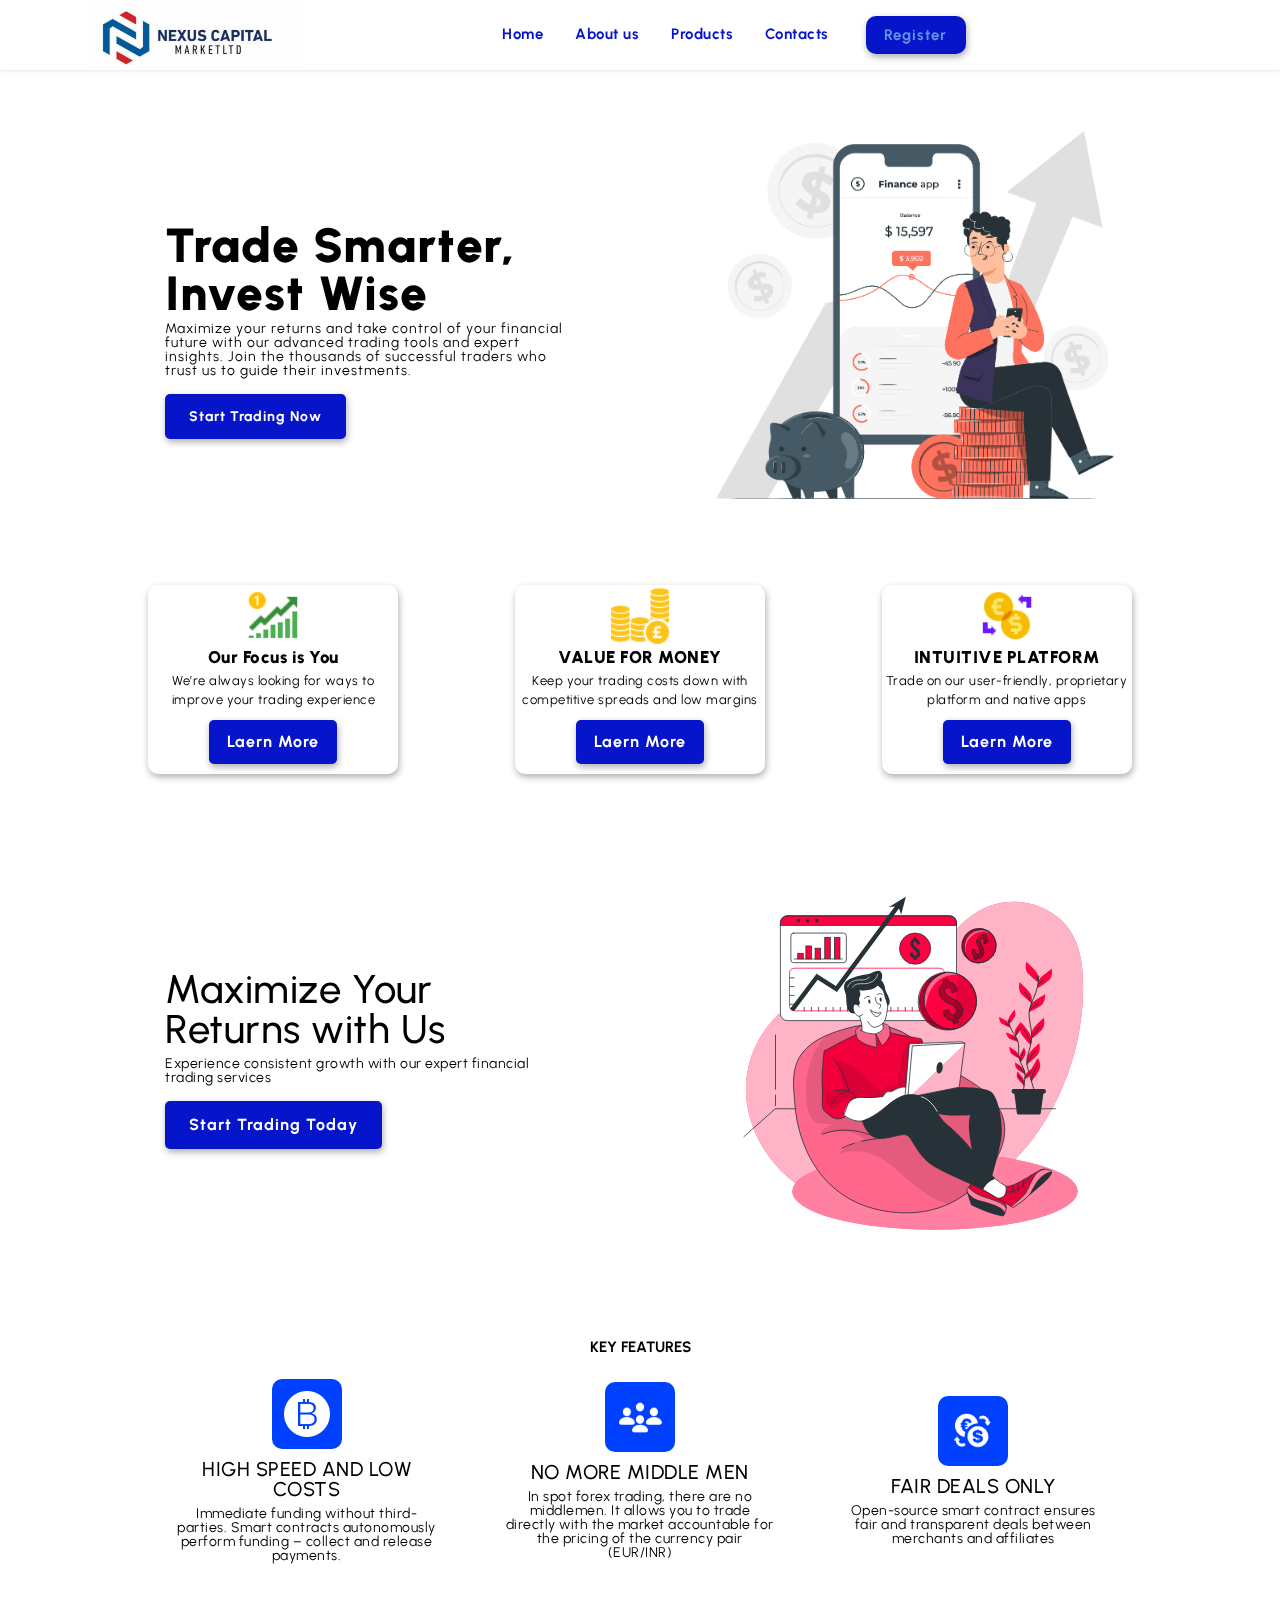
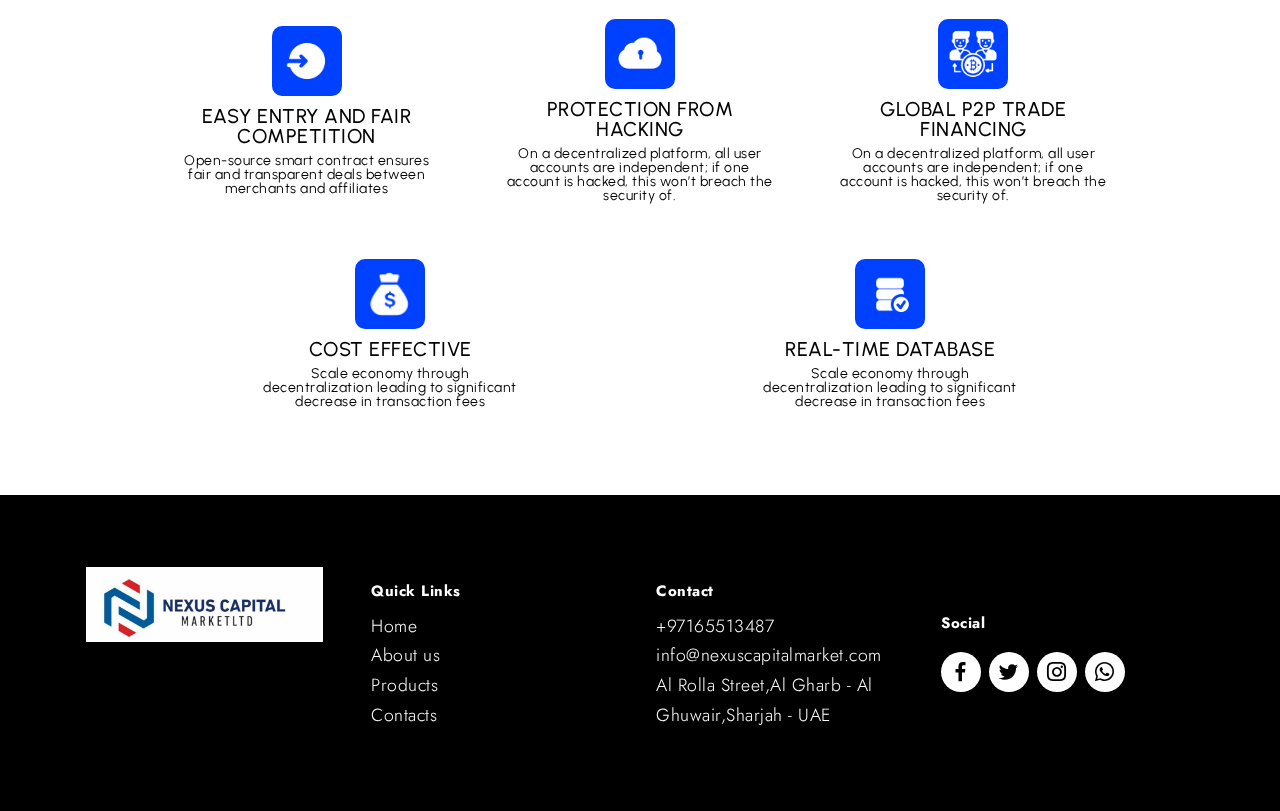
==== commit 4e76c20e: "new" ====
--- a/index.html
+++ b/index.html
@@ -37,34 +37,32 @@
       <nav class="navbar navbar-expand-lg navbar-light bg-light  navbar-dropdown  navbar-expand-lg">
         <div class="container">
             <span class="logo-icon"><a href="#" class="navbar-brand"><img src="assets/images/nexus.png"></a></span>
-         
-               <button type="button" class="navbar-toggler" data-bs-toggle="collapse" data-bs-target="#navbarCollapse">
+            <button type="button" class="navbar-toggler" data-bs-toggle="collapse" data-bs-target="#navbarCollapse">
                 <span class="navbar-toggler-icon"></span>
             </button>
-               
             <div class="collapse navbar-collapse" id="navbarCollapse">
 
                 <div class="navbar-nav ms-auto">
-                    <a href="index.html" class="nav-item nav-link"><strong>Home</strong></a>                 
+                    <a href="index.html" class="nav-item nav-link"><strong>Home</a></strong>                    
                 </div>
                  <div class="navbar-nav ms-auto">
-                    <a href="About us.html" class="nav-item nav-link"><strong>About us</strong></a>
+                    <a href="About us.html" class="nav-item nav-link"><strong>About us</a></strong>
                 </div>
                  <div class="navbar-nav ms-auto">
-                    <a href="Products.html" class="nav-item nav-link"><strong>Products</strong></a>
+                    <a href="Products.html" class="nav-item nav-link"><strong>Products</a></strong>
                 </div>
                  <div class="navbar-nav ms-auto">
-                    <a href="Contacts.html" class="nav-item nav-link"><strong>Contacts</strong></a>
-                </div>
-
-   
-            </div>
-         
-         <button class="reg-button">
-
-            <a href="fo.html" ><strong>Register</strong></a>
+                    <a href="Contacts.html" class="nav-item nav-link"><strong>Contacts</a></strong>
+                </div>
+                 <div class="navbar-nav ms-auto">
+                     <button class="reg-button">
+
+            <a href="fo.html"><strong>Register</strong></a>
 
          </button>
+                </div>
+            </div>
+              
         </div>
     </nav>
 </section>
@@ -237,7 +235,6 @@
    
 <div class="container">
         <div class="row" style="    max-width: 1000px;
-    gap: 40px;
         margin: auto auto 50px auto;
     max-height: none;"> 
             <button><h2 style="margin-bottom: 0px"><strong>KEY FEATURES</strong></h2></button>
--- a/assets/theme/css/style.css
+++ b/assets/theme/css/style.css
@@ -31,6 +31,7 @@
 .container-fluid {
   position: relative;
   word-wrap: break-word;
+  margin: auto;
 }
 
 a.mbr-iconfont:hover {
@@ -91,7 +92,7 @@
 b,
 strong {
   font-weight: bold;
-  font-size: 17px;
+  font-size: 15px;
 }
 
 
@@ -372,8 +373,9 @@
   position: relative;
 }
 .map iframe {
-  width: 100%;
+  width: auto;
   height: 100%;
+  margin: auto;
 }
 
 /*! Scroll to top arrow */
@@ -1006,7 +1008,7 @@
     border-radius: 10px;
     /* box-shadow: 1px 5px 18px #00000045; */
     flex-direction: column;
-    height: 250px;
+    height: auto;
 }
 
 }
@@ -1040,9 +1042,7 @@
   flex-wrap: wrap;
 
 }
-.hero{
-  min-height: 80vh;
-}
+
 .hero h1{
   font-size: 3rem;
   font-weight: 900;
@@ -1076,20 +1076,14 @@
 .blank .text button:hover{
  background-color: white !important;
  color: #0615c9;
-}
-@media(max-width: 800){
-  .blank .text{
-  text-align: center;
-  align-items: center;
-  
-  }
+
 }
 
 .reg-button{
-width:auto;
-padding: 5px 20px ;
+width:100px;
+padding: 5px 13px ;margin: auto 5px;
   background-color: #0615c9!important;
-  border-radius: 5px;
+  border-radius: 10px;
  box-shadow: 1px 3px 7px 0px #00000052;
  color: white !important;
  transition: all 0.5s;
@@ -1100,6 +1094,16 @@
    background-color: white !important;
  color: #0615c9;
 }
+
+@media(max-width: 870px){
+  .blank .text{
+  text-align: center;
+  align-items: center;
+  }
+  .reg-button{
+    margin: auto;
+  }
+}
 .card-container{
   margin:30px auto 30px auto;
   width: 95vw;
@@ -1112,7 +1116,7 @@
 }
 .card-main{
   width: 250px;
-  margin:auto;
+  margin:15px auto;
   display: flex;
   flex-direction: column;
   align-items: center;justify-content: center;
@@ -1196,5 +1200,59 @@
   height: 90px;
   padding: inherit;
   
-}
-
+} 
+.product{
+  margin: auto;
+  max-width: 1000px;
+}  
+.table {
+  max-width: 1000px;
+  margin: auto;
+}
+
+.faq-2 h2{
+ font-size: 18px;
+ font-weight: 700;
+}
+.fx-main{
+  width: 100%;
+  max-width: 1100px;
+  margin: auto;
+}
+.fx{
+  background: transparent;
+  margin: auto;
+  width: auto;
+  display: flex;
+   flex-wrap: wrap;
+  flex-direction: row;
+  justify-content: center;
+  text-align: center;
+ 
+
+}
+.fx div{
+     box-shadow: 1px 3px 14px #0000001f;
+    max-width: 270px;
+    border-radius: 10px;
+    margin: auto 20px;
+    background: #fb6464;
+    padding: 10px;
+    color: white;
+}
+.fx .pb-2 .img{
+  width:  auto;
+  height:60px;
+  margin: auto;
+}
+.fx-button{
+    background: transparent;
+  margin: auto;
+  width: auto;
+  display: flex;
+   flex-wrap: wrap;
+  flex-direction: row;
+  justify-content: center;
+  text-align: center;
+  margin: 20px auto;
+}--- a/assets/mobirise/css/mbr-additional.css
+++ b/assets/mobirise/css/mbr-additional.css
@@ -1074,7 +1074,6 @@
   color: #fafafa;
 }
 .cid-tuuxSu7wVi {
-  padding-bottom: 6rem;
   background-color: #ffffff;
 }
 .cid-tuuxSu7wVi .mbr-fallback-image.disabled {
@@ -1392,7 +1391,7 @@
 .cid-tuux1KyDfK .navbar .navbar-collapse {
   justify-content: flex-end;
   z-index: 1;
-  max-width: 400px;
+  max-width: 500px;
 }
 .cid-tuux1KyDfK .navbar.collapsed {
   justify-content: center;
@@ -2581,6 +2580,7 @@
 .cid-tuux1KyDfK .navbar .navbar-collapse {
   justify-content: flex-end;
   z-index: 1;
+  margin: auto;
 }
 .cid-tuux1KyDfK .navbar.collapsed {
   justify-content: center;
@@ -2664,6 +2664,7 @@
     position: fixed;
     top: 20px;
     right: 20px;
+    z-index: 50;
   }
   .cid-tuux1KyDfK .navbar .icons-menu {
     padding-left: 0;
@@ -2869,21 +2870,20 @@
   align-items: center;
 }
 .cid-tuuzVaT9RX .card-wrapper {
-  margin-bottom: 2rem;
-  display: flex;
-  border-radius: 4px;
-  background: #fafafa;
+ margin-bottom: 2rem;
+    display: flex;
+    height: 200px;
+    border-radius: 4px;
+    background: #fafafa;
+    flex-direction: column;
+    justify-content: center;
 }
 @media (max-width: 991px) {
   .cid-tuuzVaT9RX .card-wrapper {
     padding: 1rem 2rem;
   }
 }
-@media (min-width: 992px) {
-  .cid-tuuzVaT9RX .card-wrapper {
-    padding: 41px;
-  }
-}
+
 .cid-tuuzVaT9RX .mbr-iconfont {
   font-size: 2rem;
   padding-right: 1.5rem;
@@ -2925,6 +2925,7 @@
 @media (max-width: 767px) {
   .cid-tuuxWfXCzd .row {
     text-align: center;
+    justify-content: center;
   }
   .cid-tuuxWfXCzd .social-row {
     justify-content: center;
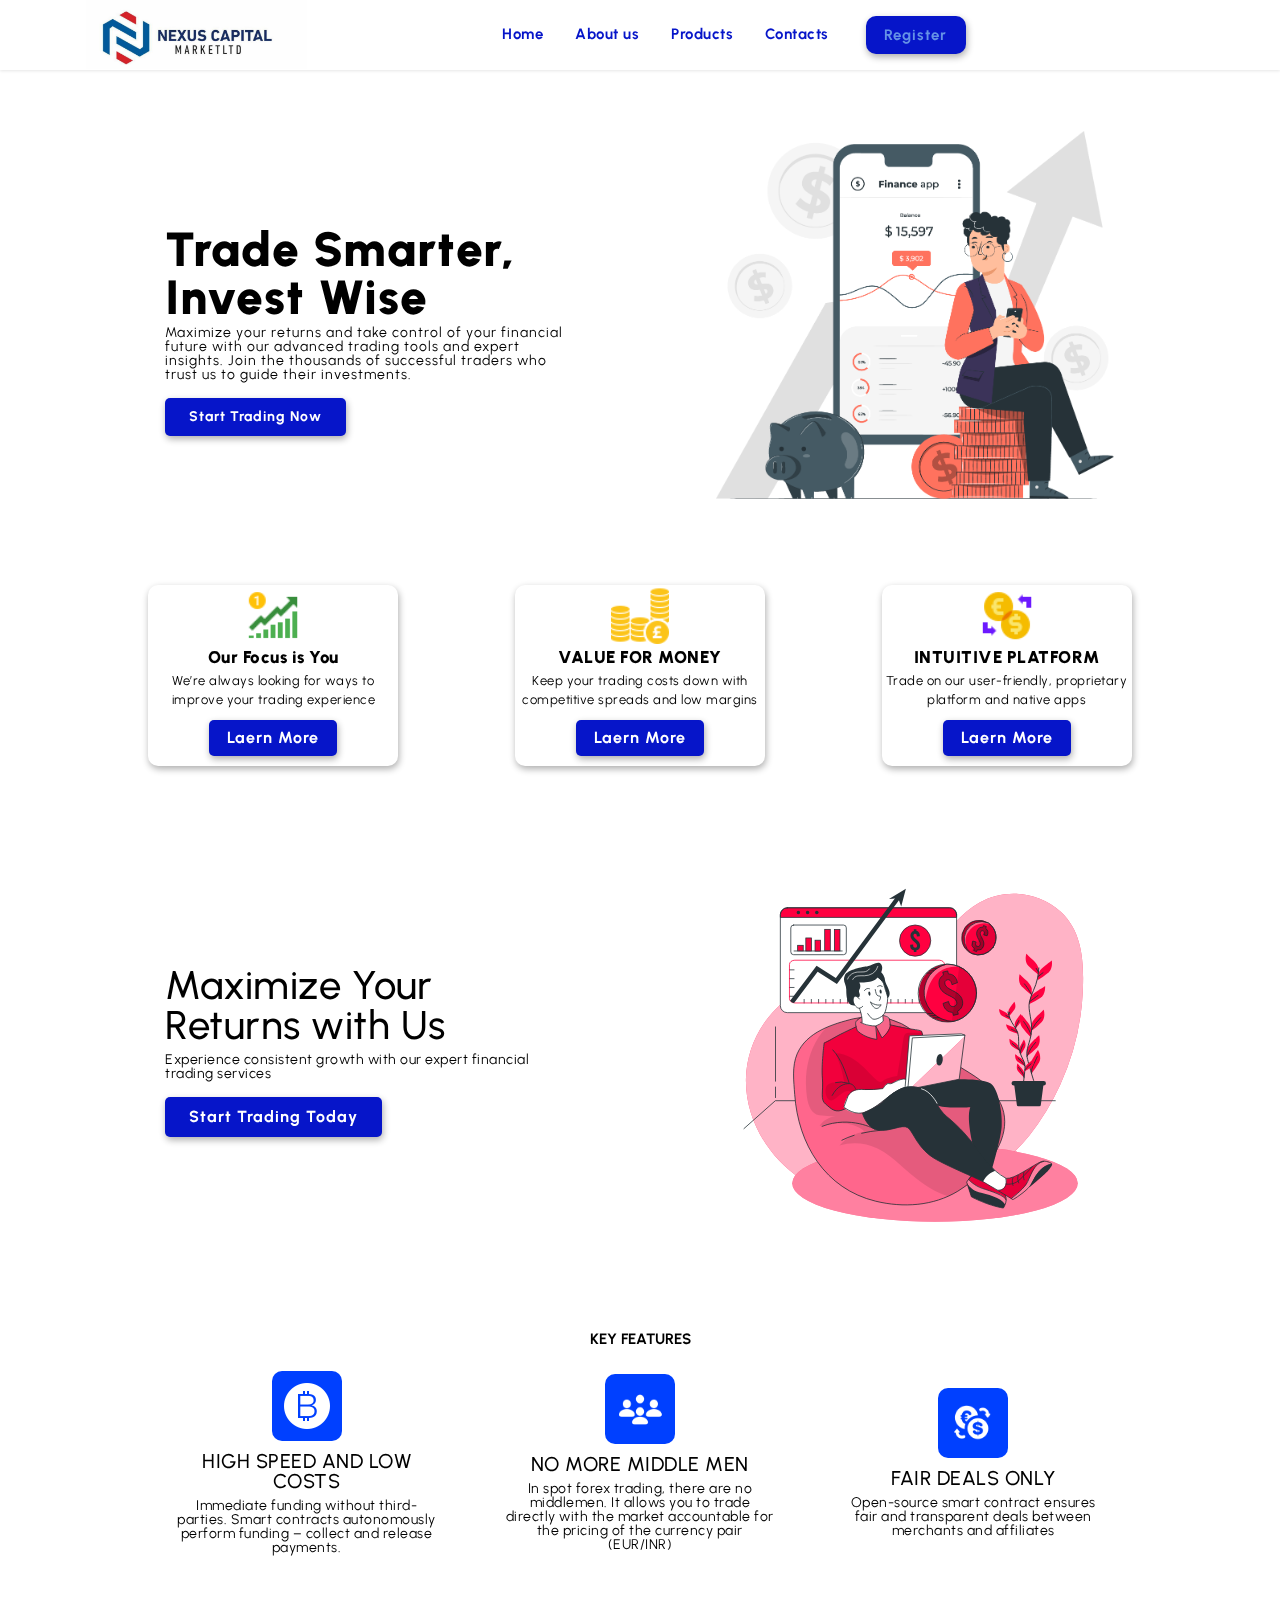
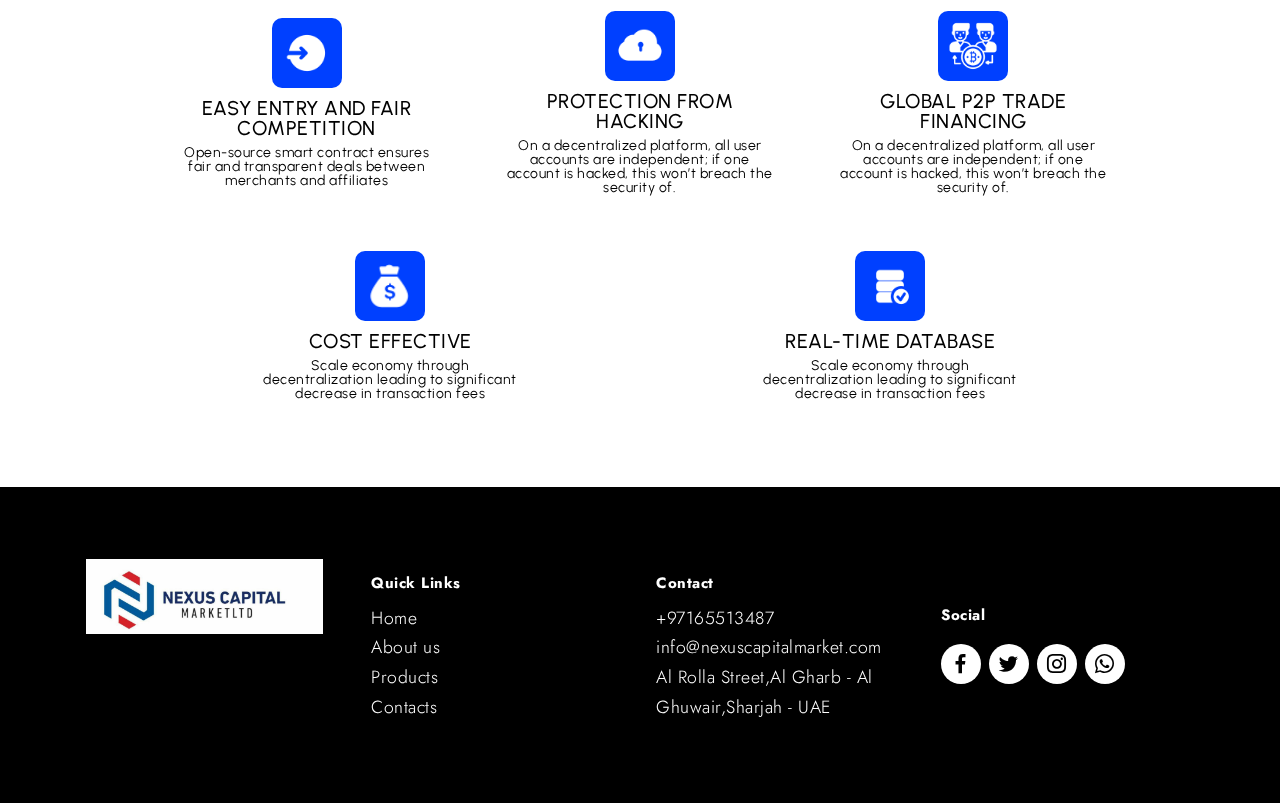
==== commit 5bbd7cf8: "new" ====
--- a/index.html
+++ b/index.html
@@ -77,10 +77,13 @@
 
         <div class="blank hero le">
         <img src="assets/images//nexus-bg2.png">
+
         <div class="text">
             <h1>Trade Smarter, Invest Wise</h1>
             <p>Maximize your returns and take control of your financial future with our advanced trading tools and expert insights. Join the thousands of successful traders who trust us to guide their investments.</p>
-            <button>Start Trading Now</button>
+            <a href="https://wa.me/971585314006?text=Hi%2C%20i%20want%20to%20know%20more%20about%3F%3F%3F%3F"><button>Start Trading Now</button></a>
+
+
         </div>
 
         </div>
@@ -108,7 +111,7 @@
                 <div class="card-img"><img src="assets/images/g.png"></div>
                 <div class="card-head">Our Focus is You</div>
                 <div class="card-p">We’re always looking for ways to improve your trading experience</div>
-                <div class="card-button"><button>Laern More</button></div>
+                <div class="card-button"> <a href="https://wa.me/971585314006?text=Hi%2C%20i%20want%20to%20know%20more%20about%3F%3F%3F%3F"><button>Laern More</button></a></div>
 
             </div>
 
@@ -116,7 +119,7 @@
                 <div class="card-img"><img src="assets/images/coins.png"></div>
                 <div class="card-head">VALUE FOR MONEY</div>
                 <div class="card-p">Keep your trading costs down with competitive spreads and low margins</div>
-                <div class="card-button"><button>Laern More</button></div>
+                <div class="card-button"> <a href="https://wa.me/971585314006?text=Hi%2C%20i%20want%20to%20know%20more%20about%3F%3F%3F%3F"><button>Laern More</button></a></div>
 
             </div>
 
@@ -124,7 +127,7 @@
                 <div class="card-img"><img src="assets/images/coin.png"></div>
                 <div class="card-head">INTUITIVE PLATFORM</div>
                 <div class="card-p">Trade on our user-friendly, proprietary platform and native apps</div>
-                <div class="card-button"><button>Laern More</button></div>
+                <div class="card-button"> <a href="https://wa.me/971585314006?text=Hi%2C%20i%20want%20to%20know%20more%20about%3F%3F%3F%3F"><button>Laern More</button></a></div>
 
             </div>
         </div>
@@ -224,7 +227,7 @@
         <div class="text">
             <h1>Maximize Your Returns with Us</h1>
             <p>Experience consistent growth with our expert financial trading services</p>
-            <button>Start Trading Today</button>
+             <a href="https://fo.html"><button>Start Trading Today</button></a>
         </div>
 
         </div>
